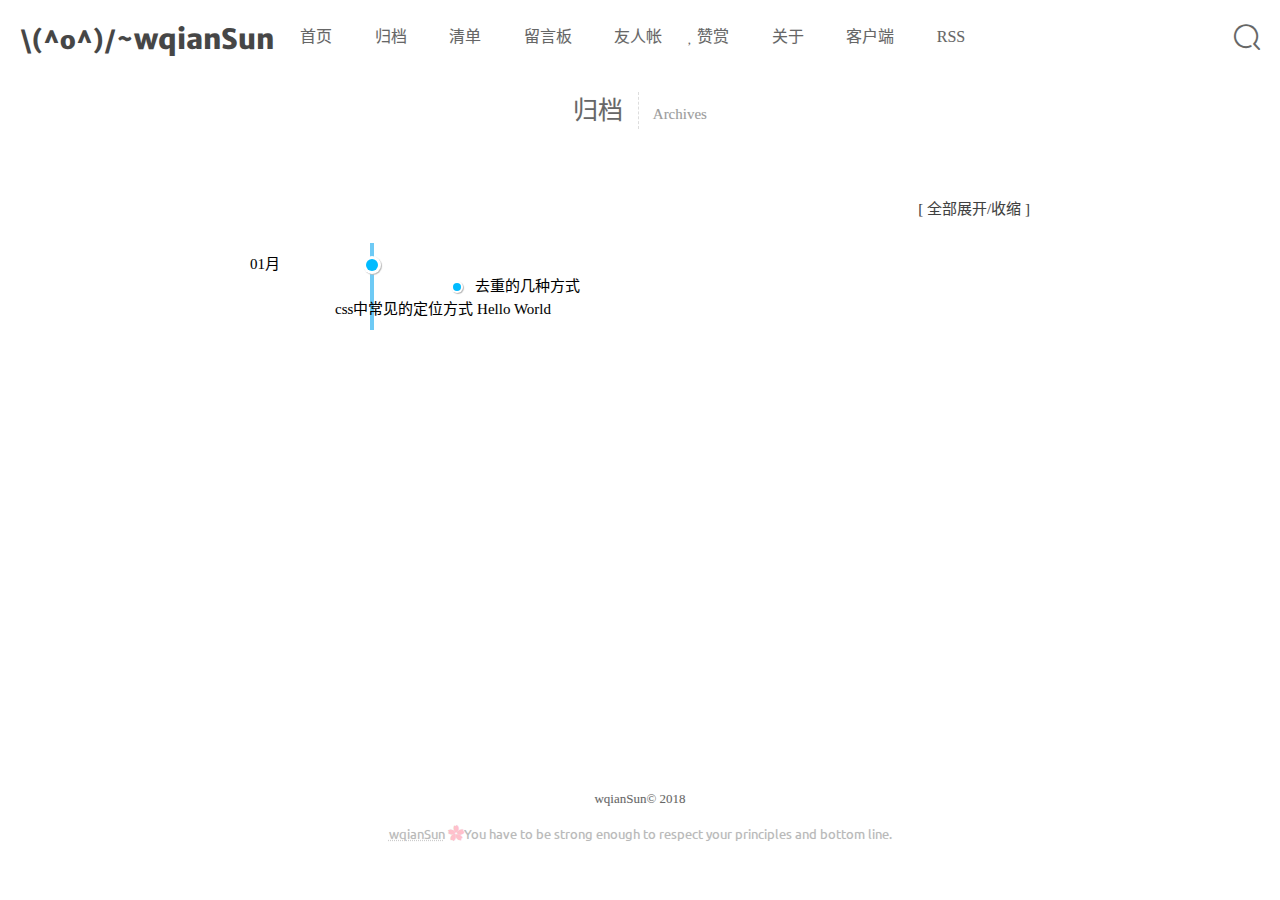
==== archives/index.html @ e39ec9d6 "Site updated: 2020-01-07 14:36:14" ====
<!DOCTYPE html>
<html lang="zh-CN">
<head>
  <meta charset="utf-8">
  <meta content="width=device-width, initial-scale=1.0, maximum-scale=1.0, user-scalable=0" name="viewport">
  
  <title itemprop="name">archive_a | wqianSun</title>
  
    <link rel="shortcut icon" href="images/favicon.ico">
  
  <meta http-equiv="x-dns-prefetch-control" content="on">
  <link rel="stylesheet" href="https://fonts.googleapis.com/css?family=Noto+SerifMerriweather|Merriweather+Sans|Source+Code+Pro|Ubuntu:400,700|Noto+Serif+SC" media="all">
  <link rel="dns-prefetch" href="//cdn.jsdelivr.net">
  <link rel="stylesheet" id="saukra_css-css" href="/css/style.css" type="text/css" media="all">
  <link rel="stylesheet" href="/css/lib.min.css" media="all">
  <link rel="stylesheet" href="/css/font.css" media="all">
  <link rel="stylesheet" href="/css/insight.css" media="all">
  <link rel="stylesheet" href="/css/jquery.fancybox.min.css" media="all">
  <link rel="stylesheet" href="/css/zoom.css" media="all">
  <link rel="stylesheet" type="text/css" href="/css/sharejs.css">
<!--   <link rel="stylesheet" id="saukra_css-css" href="https://2heng.xin/wp-content/cache/autoptimize/css/autoptimize_ad42a61f4c7d4bdd9f91afcff6b5dda5.css
" type="text/css" media="all"> -->
  <script>
  /*Initial Variables*/
  var mashiro_option = new Object();
  var mashiro_global = new Object();
  mashiro_option.NProgressON = true;
  /* 
   * 邮箱信息之类的东西可以填在这里，这些js变量基本都作用于sakura-app.js
   * 这样的设置仅是为了方便在基于PHP开发的主题中设置js变量，既然移植到了Node上，我想或许可以精简这一逻辑吧
   */
  mashiro_option.email_domain = "";
  mashiro_option.email_name = "";
  mashiro_option.cookie_version_control = "";
  mashiro_option.qzone_autocomplete = false;
  mashiro_option.site_name = "\(^o^)/~wqianSun";
  mashiro_option.author_name = "wqianSun";
  mashiro_option.site_url = "";
  mashiro_option.v_appId = "GyC3NzMvd0hT9Yyd2hYIC0MN-gzGzoHsz";
  mashiro_option.v_appKey = "mgOpfzbkHYqU92CV4IDlAUHQ";
  mashiro_option.mathjax = "0";
  mashiro_option.qq_api_url = "https://api.mashiro.top/qqinfo/"; 
  mashiro_option.qq_avatar_api_url = "https://api.mashiro.top/qqinfo/";

  // mashiro_option.jsdelivr_css_src = "https://cdn.jsdelivr.net/gh/moezx/cdn@3.4.5/css/lib.min.css";
  // mashiro_option.float_player_on = true;

  /*End of Initial Variables*/
  </script>
  <script type="text/javascript">
  var bg = "https://cdn.jsdelivr.net/gh/honjun/cdn@1.6/img/cover/(2).jpg.webp,https://cdn.jsdelivr.net/gh/honjun/cdn@1.6/img/cover/(3).jpg.webp,https://cdn.jsdelivr.net/gh/honjun/cdn@1.6/img/cover/(5).jpg.webp,https://cdn.jsdelivr.net/gh/honjun/cdn@1.6/img/cover/(8).jpg.webp,https://cdn.jsdelivr.net/gh/honjun/cdn@1.6/img/cover/(4).jpg.webp,https://cdn.jsdelivr.net/gh/honjun/cdn@1.6/img/cover/(2).jpg.webp,https://cdn.jsdelivr.net/gh/honjun/cdn@1.6/img/cover/(3).jpg.webp,https://cdn.jsdelivr.net/gh/honjun/cdn@1.6/img/cover/(8).jpg.webp".split(",");
  var bgindex = Math.floor(Math.random()*bg.length);
  if (!!window.ActiveXObject || "ActiveXObject" in window) { //is IE?
    alert('朋友，IE浏览器未适配哦~');
  }
  </script>
  <style type="text/css">
  .hljs-ln{border-collapse:collapse}.hljs-ln td{padding:0}.hljs-ln-n:before{content:attr(data-line-number)}
  </style>
  <style type="text/css">.site-top .lower nav{display:block !important;}.author-profile i,.post-like a,.post-share .show-share,.sub-text,.we-info a,span.sitename,.post-more i:hover,#pagination a:hover,.post-content a:hover,.float-content i:hover{color:#FE9600}.feature i,.download,.navigator i:hover,.links ul li:before,.ar-time i,span.ar-circle,.object,.comment .comment-reply-link,.siren-checkbox-radio:checked + .siren-checkbox-radioInput:after{background:#FE9600}::-webkit-scrollbar-thumb{background:#FE9600}.download,.navigator i:hover,.link-title,.links ul li:hover,#pagination a:hover,.comment-respond input[type='submit']:hover{border-color:#FE9600}.entry-content a:hover,.site-info a:hover,.comment h4 a,#comments-navi a.prev,#comments-navi a.next,.comment h4 a:hover,.site-top ul li a:hover,.entry-title a:hover,#archives-temp h3,span.page-numbers.current,.sorry li a:hover,.site-title a:hover,i.iconfont.js-toggle-search.iconsearch:hover,.comment-respond input[type='submit']:hover{color:#FE9600}.comments .comments-main{display:block !important;}.comments .comments-hidden{display:none !important;}background-position:center center;background-attachment:inherit;}
  </style>
<meta name="generator" content="Hexo 4.2.0"></head>

<body class="page-template page-template-user page-template-page-analytics page-template-userpage-analytics-php page page-id-1297 chinese-font serif isWebKit">
  <div class="scrollbar" id="bar">
  </div>
  <a href="#" class="cd-top faa-float animated"></a>
  <section id="main-container">
    <div class="headertop filter-dot">
  <div id="banner_wave_1"></div>
  <div id="banner_wave_2"></div>
  <figure id="centerbg" class="centerbg">
    <div class="focusinfo no-select">
      <div class="header-tou">
        <a href="">
          <img src="http://img2.imgtn.bdimg.com/it/u=3480353633,1122709303&fm=26&gp=0.jpg">
        </a>
      </div>
      <div class="header-info">
        <p>I am ordinary yet unique!</p>
        <div class="top-social_v2">
          <li id="bg-pre">
            <img class="flipx" src="https://cdn.jsdelivr.net/gh/honjun/cdn@1.6/img/other/next-b.svg">
          </li>
          
            
              
                <li>
                  <a href="http://github.com/honjun" target="_blank" class="social-github" title="github">
                    <img src="https://cdn.jsdelivr.net/gh/honjun/cdn@1.6/img/social/github.png">
                  </a>
                </li>
              
            
              
                <li>
                  <a href="http://weibo.com/mashirozx?is_all=1" target="_blank" class="social-github" title="sina">
                    <img src="https://cdn.jsdelivr.net/gh/honjun/cdn@1.6/img/social/sina.png">
                  </a>
                </li>
              
            
              
                <li>
                  <a href="http://weibo.com/mashirozx?is_all=1" target="_blank" class="social-github" title="wangyiyun">
                    <img src="https://cdn.jsdelivr.net/gh/honjun/cdn@1.6/img/social/wangyiyun.png">
                  </a>
                </li>
              
            
              
                <li>
                  <a href="http://weibo.com/mashirozx?is_all=1" target="_blank" class="social-github" title="zhihu">
                    <img src="https://cdn.jsdelivr.net/gh/honjun/cdn@1.6/img/social/zhihu.png">
                  </a>
                </li>
              
            
              
                <li>
                  <a href="http://weibo.com/mashirozx?is_all=1" target="_blank" class="social-github" title="email">
                    <img src="https://cdn.jsdelivr.net/gh/honjun/cdn@1.6/img/social/email.svg">
                  </a>
                </li>
              
            
              
                <li class="wechat">
                  <a href="/#">
                    <img src="https://cdn.jsdelivr.net/gh/honjun/cdn@1.6/img/social/wechat.png">
                  </a>
                  <div class="wechatInner">
                    <img src="https://cdn.jsdelivr.net/gh/honjun/cdn@1.6/img/custom/wechat.jpg">
                  </div>
                </li>
              
            
          
          <li id="bg-next">
            <img src="https://cdn.jsdelivr.net/gh/honjun/cdn@1.6/img/other/next-b.svg">
          </li>
        </div>
      </div>
    </div>
  </figure>
  <div id="video-container" style="">
    <video style="object-fit: fill" id="bgvideo" class="video" video-name="" src="" width="auto" preload="auto">
    </video>
    <div id="video-btn" class="loadvideo videolive">
    </div>
    <div id="video-add">
    </div>
    <div class="video-stu">
    </div>
  </div>
  <div class="headertop-down faa-float animated" onclick="headertop_down()">
    <span>
      <i class="fa fa-chevron-down" aria-hidden="true">
      </i>
    </span>
  </div>
</div>
    <div id="page" class="site wrapper">
      <header class="site-header no-select gizle sabit" role="banner">
  <div class="site-top">
    <div class="site-branding">
      <span class="site-title">
        <span class="logolink moe-mashiro">
          <a href="/">
            <span class="sakurasono">\(^o^)/~</span>
            <span class="shironeko">wqianSun</span>
          </a>
        </span>
      </span>
    </div>
    <div class="searchbox search-form-submit">
      <i class="iconfont js-toggle-search iconsearch icon-search">
      </i>
    </div>
    <div id="show-nav" class="showNav mobile-fit">
      <div class="line line1">
      </div>
      <div class="line line2">
      </div>
      <div class="line line3">
      </div>
    </div>
    <div class="lower-cantiner">
      <div class="lower">
        <nav class="mobile-fit-control hide">
          <ul id="menu-new" class="menu">
            
              <li>
                <a href="/">
                  <span class="faa-parent animated-hover">
                    <i class="fa  fa-fort-awesome faa-shake" aria-hidden="true"></i>
                    首页
                  </span>
                </a>
                
              </li>
            
              <li>
                <a href="/archives">
                  <span class="faa-parent animated-hover">
                    <i class="fa  fa-archive faa-shake" aria-hidden="true"></i>
                    归档
                  </span>
                </a>
                
                  <ul class="sub-menu">
                    
                      <li>
                        <a href="/categories/%E6%8A%80%E6%9C%AF/">
                          <i class="fa fa-code" aria-hidden="true"></i>
                          技术
                        </a>
                      </li>
                    
                      <li>
                        <a href="/categories/%E7%94%9F%E6%B4%BB/">
                          <i class="fa fa-file-text-o" aria-hidden="true"></i>
                          生活
                        </a>
                      </li>
                    
                      <li>
                        <a href="/categories/%E8%B5%84%E6%BA%90/">
                          <i class="fa fa-cloud-download" aria-hidden="true"></i>
                          资源
                        </a>
                      </li>
                    
                      <li>
                        <a href="/categories/%E9%9A%8F%E6%83%B3/">
                          <i class="fa fa-commenting-o" aria-hidden="true"></i>
                          随想
                        </a>
                      </li>
                    
                      <li>
                        <a href="/categories/%E8%BD%AC%E8%BD%BD/">
                          <i class="fa fa-book" aria-hidden="true"></i>
                          转载
                        </a>
                      </li>
                    
                  </ul>
                
              </li>
            
              <li>
                <a href="javascript:;">
                  <span class="faa-parent animated-hover">
                    <i class="fa  fa-list-ul faa-vertical" aria-hidden="true"></i>
                    清单
                  </span>
                </a>
                
                  <ul class="sub-menu">
                    
                      <li>
                        <a href="/tags/%E6%82%A6%E8%AF%BB/">
                          <i class="fa fa-th-list faa-bounce" aria-hidden="true"></i>
                          书单
                        </a>
                      </li>
                    
                      <li>
                        <a href="/bangumi/">
                          <i class="fa fa-film faa-vertical" aria-hidden="true"></i>
                          番组
                        </a>
                      </li>
                    
                      <li>
                        <a href="/music/">
                          <i class="fa fa-headphones" aria-hidden="true"></i>
                          歌单
                        </a>
                      </li>
                    
                      <li>
                        <a href="/tags/%E5%9B%BE%E9%9B%86/">
                          <i class="fa fa-photo" aria-hidden="true"></i>
                          图集
                        </a>
                      </li>
                    
                  </ul>
                
              </li>
            
              <li>
                <a href="/comment/">
                  <span class="faa-parent animated-hover">
                    <i class="fa  fa-pencil-square-o faa-tada" aria-hidden="true"></i>
                    留言板
                  </span>
                </a>
                
              </li>
            
              <li>
                <a href="/links/">
                  <span class="faa-parent animated-hover">
                    <i class="fa  fa-link faa-shake" aria-hidden="true"></i>
                    友人帐
                  </span>
                </a>
                
              </li>
            
              <li>
                <a href="/donate/">
                  <span class="faa-parent animated-hover">
                    <i class="fa  fa-heart faa-pulse" aria-hidden="true"></i>
                    赞赏
                  </span>
                </a>
                
              </li>
            
              <li>
                <a href="/">
                  <span class="faa-parent animated-hover">
                    <i class="fa  fa-leaf faa-wrench" aria-hidden="true"></i>
                    关于
                  </span>
                </a>
                
                  <ul class="sub-menu">
                    
                      <li>
                        <a href="/about/">
                          <i class="fa fa-meetup" aria-hidden="true"></i>
                          我？
                        </a>
                      </li>
                    
                      <li>
                        <a href="/theme-sakura/">
                          <i class="fa iconfont icon-sakura" aria-hidden="true"></i>
                          主题
                        </a>
                      </li>
                    
                      <li>
                        <a href="/lab/">
                          <i class="fa fa-cogs" aria-hidden="true"></i>
                          Lab
                        </a>
                      </li>
                    
                  </ul>
                
              </li>
            
              <li>
                <a href="/client/">
                  <span class="faa-parent animated-hover">
                    <i class="fa  fa-android faa-vertical" aria-hidden="true"></i>
                    客户端
                  </span>
                </a>
                
              </li>
            
              <li>
                <a href="/atom.xml">
                  <span class="faa-parent animated-hover">
                    <i class="fa  fa-rss faa-pulse" aria-hidden="true"></i>
                    RSS
                  </span>
                </a>
                
              </li>
            
          </ul>
        </nav>
      </div>
    </div>
  </div>
</header>

      <div class="blank" style="padding-top: 75px;"></div>
<div id="content" class="site-content">
  <div id="main">
    <header class="page-header">
      <h1 class="cat-title">
        归档
      </h1>
      <span class="cat-des">
        <p>
          Archives
        </p>
      </span>
    </header>
    <div id="main-part">
      <article class="art">
        <div class="art-main">
          <div class="art-content">
            <div id="archives">
              <p style="text-align:right;">
                [<span id="al_expand_collapse" style="cursor: s-resize;">
                  全部展开/收缩</span
                >
                ]
              </p>
               
              <!-- 
               -->
              <!-- 
                 -->
              <!-- <h3 class="al_year">2020年</h3>
              
              
                 -->
              <ul class="al_mon_list">
                <li class="al_li">
                  <span class="al_mon" style="cursor: s-resize;">
                    01月
                    <!-- (<span id="post-num"></span> 3</span>
                    篇文章)</span
                  > -->
                  <ul class="al_post_list" style="">
                    
                    <li>
                      <a href="/%E5%8E%BB%E9%87%8D%E7%9A%84%E5%87%A0%E7%A7%8D%E6%96%B9%E5%BC%8F/">
                        <span style="color:#0bf;">
                          <!-- 07日09:54:17 -->
                        </span>
                        去重的几种方式
                      </a>
                    </li>
                    <!--  
              <!-- 
               -->
              <!-- 
              
                    <li>
                      <a href="/css%E4%B8%AD%E5%B8%B8%E8%A7%81%E7%9A%84%E5%AE%9A%E4%BD%8D%E6%96%B9%E5%BC%8F/">
                        <span style="color:#0bf;">
                          <!-- 06日08:54:40 -->
                        </span>
                        css中常见的定位方式
                      </a>
                    </li>
                    <!--  
              <!-- 
               -->
              <!-- 
              
                    <li>
                      <a href="/hello-world/">
                        <span style="color:#0bf;">
                          <!-- 04日16:32:23 -->
                        </span>
                        Hello World
                      </a>
                    </li>
                    <!--  -->
                  </ul>
                </li>
              </ul>
               
            </div>
          </div>
        </div>
      </article>
    </div>
  </div>
</div>

    </div>    
    <div class="ins-search">
    <div class="ins-search-mask"></div>
    <div class="ins-search-container">
        <div class="ins-input-wrapper">
            <input type="text" class="ins-search-input" placeholder="Type something..."/>
            <span class="ins-close ins-selectable"><i class="fa fa-times-circle"></i></span>
        </div>
        <div class="ins-section-wrapper">
            <div class="ins-section-container"></div>
        </div>
    </div>
</div>
<script>
(function (window) {
    var INSIGHT_CONFIG = {
        TRANSLATION: {
            POSTS: 'Posts',
            // PAGES: 'Pages',
            CATEGORIES: 'Categories',
            TAGS: 'Tags',
        },
        ROOT_URL: '/',
        CONTENT_URL: '/content.json',
    };
    window.INSIGHT_CONFIG = INSIGHT_CONFIG;
})(window);
</script>
    <!-- <footer id="footer">
  
  <div class="outer">
    <div id="footer-info" class="inner">
      &copy; 2020 wqianSun<br>
      powered_by <a href="http://hexo.io/" target="_blank">Hexo</a>
    </div>
  </div>
</footer> -->
<footer id="colophon" class="site-footer" role="contentinfo">
  <div class="site-info">
    <div class="footertext">
      <div class="img-preload">
        <img src="https://cdn.jsdelivr.net/gh/honjun/cdn@1.6/img/other/wordpress-rotating-ball-o.svg">
        <img src="https://cdn.jsdelivr.net/gh/honjun/cdn@1.6/img/other/disqus-preloader.svg">
      </div>
      <p style="color: #666666;">wqianSun&copy 2018</p>
    </div>
    <div class="footer-device">
    <p style="font-family: 'Ubuntu', sans-serif;">
        <span style="color: #b9b9b9;"> <a href="https://github.com/wqianSun/hexo-theme-sakura" target="_blank" style="color: #b9b9b9;;text-decoration: underline dotted rgba(0, 0, 0, .1);">wqianSun</a> <i class="iconfont icon-sakura rotating" style="color: #ffc0cb;display:inline-block"></i><a href="#" target="_blank" style="color: #b9b9b9;;text-decoration: underline dotted rgba(0, 0, 0, .1);"></a><a href="#" target="_blank" style="color: #b9b9b9;;text-decoration: underline dotted rgba(0, 0, 0, .1);"></a>You have to be strong enough to respect your principles and bottom line.</a>
        </span>
      </p>
    </div>
  </div><!-- .site-info -->
</footer>



<!-- <script src="/js/tocbot.js"></script> -->
<script type="text/javascript" src="/js/lib.min.js"></script>
<script src="https://cdn.jsdelivr.net/npm/clipboard@2/dist/clipboard.min.js"></script>
<script type="text/javascript" src="/js/InsightSearch.js"></script>
<script type="text/javascript" src="/js/jquery.fancybox.min.js"></script>
<script type="text/javascript" src="/js/zoom.min.js"></script>
<script type="text/javascript" src="/js/sakura-app.js"></script>
<script src="//cdn1.lncld.net/static/js/3.0.4/av-min.js"></script>
<script src='//unpkg.com/valine@1.3.4/dist/Valine.min.js'></script>
<script src="/js/botui.js"></script>
<!-- 不蒜子 网页计数器 -->
<script src="//busuanzi.ibruce.info/busuanzi/2.3/busuanzi.pure.mini.js"></script>
<!-- <script src="https://cdnjs.cloudflare.com/ajax/libs/tocbot/4.4.2/tocbot.min.js"></script> -->
<script type="text/javascript">
/* <![CDATA[ */
if (/Android|webOS|iPhone|iPod|BlackBerry/i.test(navigator.userAgent)) {
  var Poi = {"pjax":"1","movies":{"url": "https://cdn.jsdelivr.net/gh/honjun/hojun@1.2","name":"Unbroken.mp4","live":"close"},"windowheight":"fixed","codelamp":"close","ajaxurl":"","order":"asc","formpostion":"bottom"};
} else {
  var Poi = {"pjax":"1","movies":{"url": "https://cdn.jsdelivr.net/gh/honjun/hojun@1.2","name":"Unbroken.mp4","live":"open"},"windowheight":"auto","codelamp":"close","ajaxurl":"","order":"asc","formpostion":"bottom"};
}
/* ]]> */

</script>
<script>
$(document).ready(function() {
  if ($(".toc").length > 0 && document.body.clientWidth > 1200) {
    if ($(".pattern-center").length > 0) { //有图的情况
      tocbot.init({
          // Where to render the table of contents.
          tocSelector: '.toc', // 放置目录的容器
          // Where to grab the headings to build the table of contents.
          contentSelector: '.entry-content', // 正文内容所在
          // Which headings to grab inside of the contentSelector element.
          scrollSmooth: true,
          headingSelector: 'h1, h2, h3, h4, h5', // 需要索引的标题级别
          headingsOffset: -400,
          scrollSmoothOffset: -85
      });
    } else {
      tocbot.init({
          // Where to render the table of contents.
          tocSelector: '.toc', // 放置目录的容器
          // Where to grab the headings to build the table of contents.
          contentSelector: '.entry-content', // 正文内容所在
          // Which headings to grab inside of the contentSelector element.
          scrollSmooth: true,
          headingSelector: 'h1, h2, h3, h4, h5', // 需要索引的标题级别
          headingsOffset: -85,
          scrollSmoothOffset: -85
      });
    }
    var offsetTop = $('.toc').offset().top - 95;
    window.onscroll = function() {
      var scrollTop = window.pageYOffset || document.documentElement.scrollTop || document.body.scrollTop;
      if (scrollTop >= offsetTop) {
        $('.toc').addClass('toc-fixed');
      } else {
        $('.toc').removeClass('toc-fixed');
      }
    }
  }
});
</script>

    <div class="openNav no-select" style="height: 50px;">
      <div class="iconflat no-select" style="width: 50px; height: 50px;">
        <div class="icon"></div>
      </div>
      <div class="site-branding search-form-submit">
        <i class="iconfont js-toggle-search iconsearch icon-search"></i>
      </div>
    </div>
  </section>
  <div id="mo-nav" class="">
  <div class="m-avatar">
    <img src="http://img2.imgtn.bdimg.com/it/u=3480353633,1122709303&fm=26&gp=0.jpg">
  </div>
  <p style="text-align: center; color: #333; font-weight: 900; font-family: 'Ubuntu', sans-serif; letter-spacing: 1.5px">\(^o^)/~wqianSun</p>
  <p style="text-align: center; word-spacing: 20px;">
    
      
        <a href="http://github.com/wqianSun" class="fa fa-github" target="_blank" style="color: #333; margin-left:20px"></a>
      
        <a href="http://weibo.com/mashirozx?is_all=1" class="fa fa-weibo" target="_blank" style="color: #dd4b39; margin-left:20px"></a>
      
        <a href="https://wpa.qq.com/msgrd?v=3&uin=2404836933&site=qq&menu=yes" class="fa fa-qq" target="_blank" style="color: #25c6fe; margin-left:20px"></a>
      
    
  </p>
  <ul id="menu-new-1" class="menu">
    
      <li>
        <a href="/">
          <span class="faa-parent animated-hover">
            <i class="fa  fa-fort-awesome faa-shake" aria-hidden="true"></i>
            首页
          </span>
        </a>
        
      </li>
    
      <li>
        <a href="/archives">
          <span class="faa-parent animated-hover">
            <i class="fa  fa-archive faa-shake" aria-hidden="true"></i>
            归档
          </span>
        </a>
        
          <ul class="sub-menu">
            
              <li>
                <a href="/categories/%E6%8A%80%E6%9C%AF/">
                  <i class="fa fa-code" aria-hidden="true"></i>
                  技术
                </a>
              </li>
            
              <li>
                <a href="/categories/%E7%94%9F%E6%B4%BB/">
                  <i class="fa fa-file-text-o" aria-hidden="true"></i>
                  生活
                </a>
              </li>
            
              <li>
                <a href="/categories/%E8%B5%84%E6%BA%90/">
                  <i class="fa fa-cloud-download" aria-hidden="true"></i>
                  资源
                </a>
              </li>
            
              <li>
                <a href="/categories/%E9%9A%8F%E6%83%B3/">
                  <i class="fa fa-commenting-o" aria-hidden="true"></i>
                  随想
                </a>
              </li>
            
              <li>
                <a href="/categories/%E8%BD%AC%E8%BD%BD/">
                  <i class="fa fa-book" aria-hidden="true"></i>
                  转载
                </a>
              </li>
            
          </ul>
        
      </li>
    
      <li>
        <a href="javascript:;">
          <span class="faa-parent animated-hover">
            <i class="fa  fa-list-ul faa-vertical" aria-hidden="true"></i>
            清单
          </span>
        </a>
        
          <ul class="sub-menu">
            
              <li>
                <a href="/tags/%E6%82%A6%E8%AF%BB/">
                  <i class="fa fa-th-list faa-bounce" aria-hidden="true"></i>
                  书单
                </a>
              </li>
            
              <li>
                <a href="/bangumi/">
                  <i class="fa fa-film faa-vertical" aria-hidden="true"></i>
                  番组
                </a>
              </li>
            
              <li>
                <a href="/music/">
                  <i class="fa fa-headphones" aria-hidden="true"></i>
                  歌单
                </a>
              </li>
            
              <li>
                <a href="/tags/%E5%9B%BE%E9%9B%86/">
                  <i class="fa fa-photo" aria-hidden="true"></i>
                  图集
                </a>
              </li>
            
          </ul>
        
      </li>
    
      <li>
        <a href="/comment/">
          <span class="faa-parent animated-hover">
            <i class="fa  fa-pencil-square-o faa-tada" aria-hidden="true"></i>
            留言板
          </span>
        </a>
        
      </li>
    
      <li>
        <a href="/links/">
          <span class="faa-parent animated-hover">
            <i class="fa  fa-link faa-shake" aria-hidden="true"></i>
            友人帐
          </span>
        </a>
        
      </li>
    
      <li>
        <a href="/donate/">
          <span class="faa-parent animated-hover">
            <i class="fa  fa-heart faa-pulse" aria-hidden="true"></i>
            赞赏
          </span>
        </a>
        
      </li>
    
      <li>
        <a href="/">
          <span class="faa-parent animated-hover">
            <i class="fa  fa-leaf faa-wrench" aria-hidden="true"></i>
            关于
          </span>
        </a>
        
          <ul class="sub-menu">
            
              <li>
                <a href="/about/">
                  <i class="fa fa-meetup" aria-hidden="true"></i>
                  我？
                </a>
              </li>
            
              <li>
                <a href="/theme-sakura/">
                  <i class="fa iconfont icon-sakura" aria-hidden="true"></i>
                  主题
                </a>
              </li>
            
              <li>
                <a href="/lab/">
                  <i class="fa fa-cogs" aria-hidden="true"></i>
                  Lab
                </a>
              </li>
            
          </ul>
        
      </li>
    
      <li>
        <a href="/client/">
          <span class="faa-parent animated-hover">
            <i class="fa  fa-android faa-vertical" aria-hidden="true"></i>
            客户端
          </span>
        </a>
        
      </li>
    
      <li>
        <a href="/atom.xml">
          <span class="faa-parent animated-hover">
            <i class="fa  fa-rss faa-pulse" aria-hidden="true"></i>
            RSS
          </span>
        </a>
        
      </li>
    
  </ul>
  <p style="text-align: center; font-size: 13px; color: #b9b9b9;">&copy 2019 hexo-sakura</p>
</div>
<button onclick="topFunction()" class="mobile-cd-top" id="moblieGoTop" title="Go to top" style="display: none;"><i class="fa fa-chevron-up" aria-hidden="true"></i></button>
  <link rel="stylesheet" href="https://cdn.jsdelivr.net/npm/aplayer/dist/APlayer.min.css">
<script src="https://cdn.jsdelivr.net/npm/aplayer/dist/APlayer.min.js"></script>
<!-- require MetingJS -->
<script src="https://cdn.jsdelivr.net/npm/meting@2/dist/Meting.min.js"></script>
<style>
  .aplayer .aplayer-lrc {
    height: 35px;
  }
  .aplayer .aplayer-lrc p{
    font-size: 16px;
    font-weight: 700;
    line-height: 18px !important;
  }
  .aplayer .aplayer-lrc p.aplayer-lrc-current{
    color: #FF1493;
  }
  .aplayer.aplayer-narrow .aplayer-body{
    left: -66px !important;
  }
  .aplayer.aplayer-fixed .aplayer-lrc {
    display: none;
  }
  .aplayer .aplayer-lrc.aplayer-lrc-hide {
      display:none !important;
  }
  .aplayer.aplayer-fixed .lrc-show {
    display: block;
    background: rgba(255, 255, 255, 0.8);
  }
</style>
<meting-js

    id="2660651585"

    server="netease"

    type="playlist"

    fixed="true"

    autoplay="false"

    loop="all"

    order="random"

    preload="auto"

    volume="0.7"

    mutex="true"

</meting-js>
<script>
  $(function(){
    $('body').on('click', '.aplayer', function(){
      if($('.aplayer-button').hasClass('aplayer-play')) {
        $('.aplayer-lrc').removeClass('lrc-show');
      } else {
        $('.aplayer-lrc').addClass('lrc-show');
      }
    })
  });
</script>
</body>
</html>
---- css/style.css ----
.aplayer-container {
    position: absolute;
    bottom: 0;
    left: 0;
    width: 400px;
}
#veditor {
    background-image: url(https://cdn.jsdelivr.net/gh/honjun/cdn@1.6/img/other/comment-bg.png);
    background-size: contain;
    background-repeat: no-repeat;
    background-position: right;
    background-color: rgba(255,255,255,0);
    resize: vertical;
}
.post-meta em {
    margin: 0 5px;
    color: #666;
}
.aplayer {
    background:#fff;
    font-family:Arial,Helvetica,sans-serif;
    margin:5px;
    box-shadow:0 2px 2px 0 rgba(0,0,0,.07),0 1px 5px 0 rgba(0,0,0,.1);
    border-radius:2px;
    overflow:hidden;
    -webkit-user-select:none;
    -moz-user-select:none;
    -ms-user-select:none;
    user-select:none;
    line-height:normal;
    position:relative
}
.aplayer * {
    box-sizing:content-box
}
.aplayer svg {
    width:100%;
    height:100%
}
.aplayer svg circle,.aplayer svg path {
    fill:#fff
}
.aplayer.aplayer-withlist .aplayer-info {
    border-bottom:1px solid #e9e9e9
}
.aplayer.aplayer-withlist .aplayer-list {
    display:block
}
.aplayer.aplayer-withlist .aplayer-icon-order,.aplayer.aplayer-withlist .aplayer-info .aplayer-controller .aplayer-time .aplayer-icon.aplayer-icon-menu {
    display:inline
}
.aplayer.aplayer-withlrc .aplayer-pic {
    height:90px;
    width:90px
}
.aplayer.aplayer-withlrc .aplayer-info {
    margin-left:90px;
    height:90px;
    padding:10px 7px 0
}
.aplayer.aplayer-withlrc .aplayer-lrc {
    display:block
}
.aplayer.aplayer-narrow {
    width:66px
}
.aplayer.aplayer-narrow .aplayer-info,.aplayer.aplayer-narrow .aplayer-list {
    display:none
}
.aplayer.aplayer-narrow .aplayer-body,.aplayer.aplayer-narrow .aplayer-pic {
    height:66px;
    width:66px
}
.aplayer.aplayer-fixed {
    position:fixed;
    bottom:0;
    left:0;
    right:0;
    margin:0;
    z-index:99;
    overflow:visible;
    max-width:400px;
    box-shadow:none
}
.aplayer.aplayer-fixed .aplayer-list {
    margin-bottom:65px;
    border:1px solid #eee;
    border-bottom:none
}
.aplayer.aplayer-fixed .aplayer-body {
    position:fixed;
    bottom:0;
    left:0;
    right:0;
    margin:0;
    z-index:99;
    background:#fff;
    padding-right:18px;
    transition:all .3s ease;
    max-width:400px
}
.aplayer.aplayer-fixed .aplayer-lrc {
    display:block;
    position:fixed;
    bottom:10px;
    left:0;
    right:0;
    margin:0;
    z-index:98;
    pointer-events:none;
    text-shadow:0 0 1px #fff,0 0 10px #fff
}
.aplayer.aplayer-fixed .aplayer-lrc:after,.aplayer.aplayer-fixed .aplayer-lrc:before {
    display:none
}
.aplayer.aplayer-fixed .aplayer-info {
    -webkit-transform:scaleX(1);
    transform:scaleX(1);
    -webkit-transform-origin:0 0;
    transform-origin:0 0;
    transition:all .3s ease;
    border-bottom:none;
    border-top:1px solid #e9e9e9
}
.aplayer.aplayer-fixed .aplayer-info .aplayer-music {
    width:calc(100% - 105px)
}
.aplayer.aplayer-fixed .aplayer-miniswitcher {
    display:block
}
.aplayer.aplayer-fixed.aplayer-narrow .aplayer-info {
    display:block;
    -webkit-transform:scaleX(0);
    transform:scaleX(0)
}
.aplayer.aplayer-fixed.aplayer-narrow .aplayer-body {
    width:66px!important
}
.aplayer.aplayer-fixed.aplayer-narrow .aplayer-miniswitcher .aplayer-icon {
    -webkit-transform:rotateY(0);
    transform:rotateY(0)
}
.aplayer.aplayer-fixed .aplayer-icon-back,.aplayer.aplayer-fixed .aplayer-icon-forward,.aplayer.aplayer-fixed .aplayer-icon-lrc,.aplayer.aplayer-fixed .aplayer-icon-play {
    display:inline-block
}
.aplayer.aplayer-fixed .aplayer-icon-back,.aplayer.aplayer-fixed .aplayer-icon-forward,.aplayer.aplayer-fixed .aplayer-icon-menu,.aplayer.aplayer-fixed .aplayer-icon-play {
    position:absolute;
    bottom:27px;
    width:20px;
    height:20px
}
.aplayer.aplayer-fixed .aplayer-icon-back {
    right:75px
}
.aplayer.aplayer-fixed .aplayer-icon-play {
    right:50px
}
.aplayer.aplayer-fixed .aplayer-icon-forward {
    right:25px
}
.aplayer.aplayer-fixed .aplayer-icon-menu {
    right:0
}
.aplayer.aplayer-arrow .aplayer-icon-loop,.aplayer.aplayer-arrow .aplayer-icon-order,.aplayer.aplayer-mobile .aplayer-icon-volume-down {
    display:none
}
.aplayer.aplayer-loading .aplayer-info .aplayer-controller .aplayer-loading-icon {
    display:block
}
.aplayer.aplayer-loading .aplayer-info .aplayer-controller .aplayer-bar-wrap .aplayer-bar .aplayer-played .aplayer-thumb {
    -webkit-transform:scale(1);
    transform:scale(1)
}
.aplayer .aplayer-body {
    position:relative
}
.aplayer .aplayer-icon {
    width:15px;
    height:15px;
    border:none;
    background-color:transparent;
    outline:none;
    cursor:pointer;
    opacity:.8;
    vertical-align:middle;
    padding:0;
    font-size:12px;
    margin:0;
    display:inline-block
}
.aplayer .aplayer-icon path {
    transition:all .2s ease-in-out
}
.aplayer .aplayer-icon-back,.aplayer .aplayer-icon-forward,.aplayer .aplayer-icon-lrc,.aplayer .aplayer-icon-order,.aplayer .aplayer-icon-play {
    display:none
}
.aplayer .aplayer-icon-lrc-inactivity svg {
    opacity:.4
}
.aplayer .aplayer-icon-forward {
    -webkit-transform:rotate(180deg);
    transform:rotate(180deg)
}
.aplayer .aplayer-lrc-content {
    display:none
}
.aplayer .aplayer-pic {
    position:relative;
    float:left;
    height:66px;
    width:66px;
    background-size:cover;
    background-position:50%;
    transition:all .3s ease;
    cursor:pointer
}
.aplayer .aplayer-pic:hover .aplayer-button {
    opacity:1
}
.aplayer .aplayer-pic .aplayer-button {
    position:absolute;
    border-radius:50%;
    opacity:.8;
    text-shadow:0 1px 1px rgba(0,0,0,.2);
    box-shadow:0 1px 1px rgba(0,0,0,.2);
    background:rgba(0,0,0,.2);
    transition:all .1s ease
}
.aplayer .aplayer-pic .aplayer-button path {
    fill:#fff
}
.aplayer .aplayer-pic .aplayer-hide {
    display:none
}
.aplayer .aplayer-pic .aplayer-play {
    width:26px;
    height:26px;
    border:2px solid #fff;
    bottom:50%;
    right:50%;
    margin:0 -15px -15px 0
}
.aplayer .aplayer-pic .aplayer-play svg {
    position:absolute;
    top:3px;
    left:4px;
    height:20px;
    width:20px
}
.aplayer .aplayer-pic .aplayer-pause {
    width:16px;
    height:16px;
    border:2px solid #fff;
    bottom:4px;
    right:4px
}
.aplayer .aplayer-pic .aplayer-pause svg {
    position:absolute;
    top:2px;
    left:2px;
    height:12px;
    width:12px
}
.aplayer .aplayer-info {
    margin-left:66px;
    padding:14px 7px 0 10px;
    height:66px;
    box-sizing:border-box
}
.aplayer .aplayer-info .aplayer-music {
    overflow:hidden;
    white-space:nowrap;
    text-overflow:ellipsis;
    margin:0 0 13px 5px;
    -webkit-user-select:text;
    -moz-user-select:text;
    -ms-user-select:text;
    user-select:text;
    cursor:default;
    padding-bottom:2px
}
.aplayer .aplayer-info .aplayer-music .aplayer-title {
    font-size:14px
}
.aplayer .aplayer-info .aplayer-music .aplayer-author {
    font-size:12px;
    color:#666
}
.aplayer .aplayer-info .aplayer-controller {
    position:relative;
    display:flex
}
.aplayer .aplayer-info .aplayer-controller .aplayer-bar-wrap {
    margin:0 0 0 5px;
    padding:4px 0;
    cursor:pointer!important;
    flex:1
}
.aplayer .aplayer-info .aplayer-controller .aplayer-bar-wrap:hover .aplayer-bar .aplayer-played .aplayer-thumb {
    -webkit-transform:scale(1);
    transform:scale(1)
}
.aplayer .aplayer-info .aplayer-controller .aplayer-bar-wrap .aplayer-bar {
    position:relative;
    height:2px;
    width:100%;
    background:#cdcdcd
}
.aplayer .aplayer-info .aplayer-controller .aplayer-bar-wrap .aplayer-bar .aplayer-loaded {
    position:absolute;
    left:0;
    top:0;
    bottom:0;
    background:#aaa;
    height:2px;
    transition:all .5s ease
}
.aplayer .aplayer-info .aplayer-controller .aplayer-bar-wrap .aplayer-bar .aplayer-played {
    position:absolute;
    left:0;
    top:0;
    bottom:0;
    height:2px
}
.aplayer .aplayer-info .aplayer-controller .aplayer-bar-wrap .aplayer-bar .aplayer-played .aplayer-thumb {
    position:absolute;
    top:0;
    right:5px;
    margin-top:-4px;
    margin-right:-10px;
    height:10px;
    width:10px;
    border-radius:50%;
    cursor:pointer;
    transition:all .3s ease-in-out;
    -webkit-transform:scale(0);
    transform:scale(0)
}
.aplayer .aplayer-info .aplayer-controller .aplayer-time {
    position:relative;
    right:0;
    bottom:4px;
    height:17px;
    color:#999;
    font-size:11px;
    padding-left:7px
}
.aplayer .aplayer-info .aplayer-controller .aplayer-time .aplayer-time-inner {
    vertical-align:middle
}
.aplayer .aplayer-info .aplayer-controller .aplayer-time .aplayer-icon {
    cursor:pointer;
    transition:all .2s ease
}
.aplayer .aplayer-info .aplayer-controller .aplayer-time .aplayer-icon path {
    fill:#666
}
.aplayer .aplayer-info .aplayer-controller .aplayer-time .aplayer-icon.aplayer-icon-loop {
    margin-right:2px
}
.aplayer .aplayer-info .aplayer-controller .aplayer-time .aplayer-icon:hover path {
    fill:#000
}
.aplayer .aplayer-info .aplayer-controller .aplayer-time .aplayer-icon.aplayer-icon-menu,.aplayer .aplayer-info .aplayer-controller .aplayer-time.aplayer-time-narrow .aplayer-icon-menu,.aplayer .aplayer-info .aplayer-controller .aplayer-time.aplayer-time-narrow .aplayer-icon-mode {
    display:none
}
.aplayer .aplayer-info .aplayer-controller .aplayer-volume-wrap {
    position:relative;
    display:inline-block;
    margin-left:3px;
    cursor:pointer!important
}
.aplayer .aplayer-info .aplayer-controller .aplayer-volume-wrap:hover .aplayer-volume-bar-wrap {
    height:40px
}
.aplayer .aplayer-info .aplayer-controller .aplayer-volume-wrap .aplayer-volume-bar-wrap {
    position:absolute;
    bottom:15px;
    right:-3px;
    width:25px;
    height:0;
    z-index:99;
    overflow:hidden;
    transition:all .2s ease-in-out
}
.aplayer .aplayer-info .aplayer-controller .aplayer-volume-wrap .aplayer-volume-bar-wrap.aplayer-volume-bar-wrap-active {
    height:40px
}
.aplayer .aplayer-info .aplayer-controller .aplayer-volume-wrap .aplayer-volume-bar-wrap .aplayer-volume-bar {
    position:absolute;
    bottom:0;
    right:10px;
    width:5px;
    height:35px;
    background:#aaa;
    border-radius:2.5px;
    overflow:hidden
}
.aplayer .aplayer-info .aplayer-controller .aplayer-volume-wrap .aplayer-volume-bar-wrap .aplayer-volume-bar .aplayer-volume {
    position:absolute;
    bottom:0;
    right:0;
    width:5px;
    transition:all .1s ease
}
.aplayer .aplayer-info .aplayer-controller .aplayer-loading-icon {
    display:none
}
.aplayer .aplayer-info .aplayer-controller .aplayer-loading-icon svg {
    position:absolute;
    -webkit-animation:rotate 1s linear infinite;
    animation:rotate 1s linear infinite
}
.aplayer .aplayer-lrc {
    display:none;
    position:relative;
    height:30px;
    text-align:center;
    overflow:hidden;
    margin:-10px 0 7px
}
.aplayer .aplayer-lrc:before {
    top:0;
    height:10%;
    background:linear-gradient(180deg,#fff 0,hsla(0,0%,100%,0));
    filter:progid:DXImageTransform.Microsoft.gradient(startColorstr="#ffffff",endColorstr="#00ffffff",GradientType=0)
}
.aplayer .aplayer-lrc:after,.aplayer .aplayer-lrc:before {
    position:absolute;
    z-index:1;
    display:block;
    overflow:hidden;
    width:100%;
    content:" "
}
.aplayer .aplayer-lrc:after {
    bottom:0;
    height:33%;
    background:linear-gradient(180deg,hsla(0,0%,100%,0) 0,hsla(0,0%,100%,.8));
    filter:progid:DXImageTransform.Microsoft.gradient(startColorstr="#00ffffff",endColorstr="#ccffffff",GradientType=0)
}
.aplayer .aplayer-lrc p {
    font-size:12px;
    color:#666;
    line-height:16px!important;
    height:16px!important;
    padding:0!important;
    margin:0!important;
    transition:all .5s ease-out;
    opacity:.4;
    overflow:hidden
}
.aplayer .aplayer-lrc p.aplayer-lrc-current {
    opacity:1;
    overflow:visible;
    height:auto!important;
    min-height:16px
}
.aplayer .aplayer-lrc.aplayer-lrc-hide {
    display:none
}
.aplayer .aplayer-lrc .aplayer-lrc-contents {
    width:100%;
    transition:all .5s ease-out;
    -webkit-user-select:text;
    -moz-user-select:text;
    -ms-user-select:text;
    user-select:text;
    cursor:default
}
.aplayer .aplayer-list {
    overflow:auto;
    transition:all .5s ease;
    will-change:height;
    display:none;
    overflow:hidden
}
.aplayer .aplayer-list.aplayer-list-hide {
    max-height:0!important
}
.aplayer .aplayer-list ol {
    list-style-type:none;
    margin:0;
    padding:0;
    overflow-y:auto
}
.aplayer .aplayer-list ol::-webkit-scrollbar {
    width:5px
}
.aplayer .aplayer-list ol::-webkit-scrollbar-thumb {
    border-radius:3px;
    background-color:#eee
}
.aplayer .aplayer-list ol::-webkit-scrollbar-thumb:hover {
    background-color:#ccc
}
.aplayer .aplayer-list ol li {
    position:relative;
    height:32px;
    line-height:32px;
    padding:0 15px;
    font-size:12px;
    border-top:1px solid #e9e9e9;
    cursor:pointer;
    transition:all .2s ease;
    overflow:hidden;
    margin:0
}
.aplayer .aplayer-list ol li:first-child {
    border-top:none
}
.aplayer .aplayer-list ol li:hover {
    background:#efefef
}
.aplayer .aplayer-list ol li.aplayer-list-light {
    background:#e9e9e9
}
.aplayer .aplayer-list ol li.aplayer-list-light .aplayer-list-cur {
    display:inline-block
}
.aplayer .aplayer-list ol li .aplayer-list-cur {
    display:none;
    width:3px;
    height:22px;
    position:absolute;
    left:0;
    top:5px;
    cursor:pointer
}
.aplayer .aplayer-list ol li .aplayer-list-index {
    color:#666;
    margin-right:12px;
    cursor:pointer
}
.aplayer .aplayer-list ol li .aplayer-list-author {
    color:#666;
    float:right;
    cursor:pointer
}
.aplayer .aplayer-notice {
    opacity:0;
    position:absolute;
    top:50%;
    left:50%;
    -webkit-transform:translate(-50%,-50%);
    transform:translate(-50%,-50%);
    font-size:12px;
    border-radius:4px;
    padding:5px 10px;
    transition:all .3s ease-in-out;
    overflow:hidden;
    color:#fff;
    pointer-events:none;
    background-color:#f4f4f5;
    color:#909399
}
.aplayer .aplayer-miniswitcher {
    display:none;
    position:absolute;
    top:0;
    right:0;
    bottom:0;
    height:100%;
    background:#e6e6e6;
    width:18px;
    border-radius:0 2px 2px 0
}
.aplayer .aplayer-miniswitcher .aplayer-icon {
    height:100%;
    width:100%;
    -webkit-transform:rotateY(180deg);
    transform:rotateY(180deg);
    transition:all .3s ease
}
.aplayer .aplayer-miniswitcher .aplayer-icon path {
    fill:#666
}
.aplayer .aplayer-miniswitcher .aplayer-icon:hover path {
    fill:#000
}
@-webkit-keyframes aplayer-roll {
    0% {
    left:0
}
to {
    left:-100%
}
}@keyframes aplayer-roll {
    0% {
    left:0
}
to {
    left:-100%
}
}@-webkit-keyframes rotate {
    0% {
    -webkit-transform:rotate(0);
    transform:rotate(0)
}
to {
    -webkit-transform:rotate(1turn);
    transform:rotate(1turn)
}
}@keyframes rotate {
    0% {
    -webkit-transform:rotate(0);
    transform:rotate(0)
}
to {
    -webkit-transform:rotate(1turn);
    transform:rotate(1turn)
}
}
/*# sourceMappingURL=APlayer.min.css.map*/
    #wpadminbar #wp-admin-bar-wp-statistic-menu .ab-icon:before {
    content:'\f184';
    top:2px
}
.wp-statistics-opt-out {
    width:100%;
    background:#e2e2e2;
    border-top:5px solid #333;
    position:fixed;
    bottom:0;
    left:0;
    right:0;
    text-align:center;
    padding:8px 5px;
    z-index:9999
}
@charset "utf-8";
#content {
    animation:main 1s;
    position: relative;
}
.headertop,.pattern-center {
    animation:header 1s
}
.site-branding {
    animation:sitetop 1s
}
.searchbox,.site-top .lower,.header-user-avatar {
    animation:searchbox 1s
}
.notice,.top-feature,.post-list-thumb,.post-list,.comments {
    animation:main .6s
}
@keyframes header {
    0% {
    opacity:0;
    transform:translateY(-50px)
}
100% {
    opacity:1;
    transform:translateY(0)
}
}@keyframes main {
    0% {
    opacity:0;
    transform:translateY(50px)
}
100% {
    opacity:1;
    transform:translateY(0)
}
}@keyframes sitetop {
    0% {
    opacity:0;
    transform:translateX(-30px)
}
100% {
    opacity:1;
    transform:translateX(0)
}
}@keyframes searchbox {
    0% {
    opacity:0;
    transform:translateX(30px)
}
100% {
    opacity:1;
    transform:translateX(0)
}
}html {
    font-family:sans-serif;
    -webkit-text-size-adjust:100%;
    -ms-text-size-adjust:100%;
    overflow-x:hidden
}
body {
    margin:0;
    font:300 17px;
    text-shadow:0 0 1px rgba(0,0,0,.1)
}
input:-webkit-autofill {
    -webkit-box-shadow:0 0 0 1000px white inset
}
::selection {
    background:#444;
    color:#fff
}
::-moz-selection {
    background:#444;
    color:#fff
}
article,aside,details,figcaption,figure,footer,header,main,menu,nav,section,summary {
    display:block
}
audio,canvas,progress,video {
    display:inline-block;
    vertical-align:baseline
}
audio:not([controls]) {
    display:none;
    height:0
}
[hidden],template {
    display:none
}
a {
    background-color:transparent;
    text-decoration:none;
    cursor:url(https://cdn.jsdelivr.net/gh/honjun/cdn@1.6/img/cursor/ayuda.cur),auto
}
a:active,a:hover {
    outline:0
}
a:active {
    cursor:url(https://cdn.jsdelivr.net/gh/honjun/cdn@1.6/img/cursor/work.cur),alias
}
abbr[title] {
    border-bottom:1px dotted
}
b,strong {
    font-weight:bold
}
dfn {
    font-style:italic
}
h1 {
    font-size:2em;
    margin:.67em 0
}
mark {
    background:#ff0;
    color:#000
}
small {
    font-size:80%
}
sub,sup {
    font-size:75%;
    line-height:0;
    position:relative;
    vertical-align:baseline
}
sup {
    top:-.5em
}
sub {
    bottom:-.25em
}
img {
    border:0
}
svg:not(:root) {
    overflow:hidden
}
figure {
    margin:1em 40px
}
hr {
    box-sizing:content-box;
    height:0
}
pre {
    overflow:auto
}
code,kbd,pre,samp {
    font-family:monospace,monospace;
    font-size:1em
}
button,input,optgroup,select,textarea {
    color:inherit;
    font:inherit;
    margin:0
}
button {
    overflow:visible
}
button,select {
    text-transform:none
}
button,html input[type="button"],input[type="reset"],input[type="submit"] {
    -webkit-appearance:button;
    cursor:pointer
}
button[disabled],html input[disabled] {
    cursor:default
}
button::-moz-focus-inner,input::-moz-focus-inner {
    border:0;
    padding:0
}
input {
    line-height:normal
}
input[type="checkbox"],input[type="radio"] {
    box-sizing:border-box;
    padding:0
}
input[type="number"]::-webkit-inner-spin-button,input[type="number"]::-webkit-outer-spin-button {
    height:auto
}
input[type="search"]::-webkit-search-cancel-button,input[type="search"]::-webkit-search-decoration {
    -webkit-appearance:none
}
fieldset {
    border:1px solid silver;
    margin:0 2px;
    padding:.35em .625em .75em
}
legend {
    border:0;
    padding:0
}
textarea {
    overflow:auto
}
optgroup {
    font-weight:bold
}
table {
    border-collapse:collapse;
    border-spacing:0
}
td,th {
    padding:0
}
body,button,input,select,textarea {
    color:#404040;
    font-size:15px;
    line-height:1.5
}
h1,h2,h3,h4,h5,h6 {
    clear:both
}
p {
    margin-bottom:1.5em;
    cursor:url(https://cdn.jsdelivr.net/gh/honjun/cdn@1.6/img/cursor/texto.cur),auto
}
dfn,cite,em,i {
    font-style:italic
}
blockquote {
    margin:0;
    padding:30px 60px;
    position:relative
}
blockquote:before {
    content:"\f10d" !important;
    font-size:3rem;
    position:absolute;
    top:-25px;
    left:12px;
    color:orange;
    font-family:FontAwesome
}
blockquote:after {
    content:'\f10e' !important;
    font-size:3rem;
    position:absolute;
    bottom:-25px;
    right:-5px;
    color:orange;
    font-family:FontAwesome
}
blockquote p {
    margin:5px 0
}
address {
    margin:0 0 1.5em
}
pre {
    background:rgba(254,250,199,.5);
    border-radius:10px;
    font:15px/22px "Microsoft YaHei","Arial",Sans-Serif;
    line-height:1.6;
    margin-bottom:1.6em;
    max-width:100%;
    overflow:auto;
    text-shadow:none;
    color:#000
}
kbd {
    display:inline-block;
    padding:3px 5px;
    font-size:11px;
    line-height:10px;
    color:#444d56;
    vertical-align:middle;
    background-color:#fafbfc;
    border:solid 1px #c6cbd1;
    border-bottom-color:#959da5;
    border-radius:3px;
    box-shadow:inset 0 -1px 0 #959da5;
    font-family:'Source Code Pro',monospace,Helvetica,Tahoma,Arial,STXihei,"STHeiti Light","Microsoft YaHei",sans-serif
}
code,kbd,tt,var {
    font-size:15px;
    font-size:.9375rem
}
abbr,acronym {
    border-bottom:1px dotted #666;
    cursor:help
}
mark,ins {
    background:#fff9c0;
    text-decoration:none
}
big {
    font-size:125%
}
html {
    box-sizing:border-box
}
* {
    box-sizing:border-box
}
*:before,*:after {
    box-sizing:inherit
}
body {
    background:#fff;
    background-attachment:fixed;
    cursor:url(https://cdn.jsdelivr.net/gh/honjun/cdn@1.6/img/cursor/normal.cur),auto
}
blockquote:before,blockquote:after,q:before,q:after {
    content:""
}
blockquote,q {
    quotes:"" ""
}
hr {
    background-color:#ccc;
    border:0;
    height:1px;
    margin-bottom:1.5em
}
ul,ol {
    margin:0 0 1.5em 3em
}
ul {
    list-style:disc
}
ol {
    list-style:decimal
}
li>ul,li>ol {
    margin-bottom:0;
    margin-left:1.5em
}
dt {
    font-weight:bold
}
dd {
    margin:0 1.5em 1.5em
}
img {
    height:auto;
    max-width:100%
}
table {
    margin:0 0 1.5em;
    width:100%
}
button,input[type="button"],input[type="reset"],input[type="submit"] {
    border:1px solid;
    border-color:#ccc #ccc #bbb;
    border-radius:3px;
    background:#e6e6e6;
    box-shadow:inset 0 1px 0 rgba(255,255,255,.5),inset 0 15px 17px rgba(255,255,255,.5),inset 0 -5px 12px rgba(0,0,0,.05);
    color:rgba(0,0,0,.8);
    font-size:12px;
    font-size:.75rem;
    line-height:1;
    padding:.6em 1em .4em
}
button:hover,input[type="button"]:hover,input[type="reset"]:hover,input[type="submit"]:hover {
    /*border-color:#ccc #bbb #aaa;*/
    /*box-shadow:inset 0 1px 0 rgba(255,255,255,.8),inset 0 15px 17px rgba(255,255,255,.8),inset 0 -5px 12px rgba(0,0,0,.02)*/
}
button:focus,input[type="button"]:focus,input[type="reset"]:focus,input[type="submit"]:focus,button:active,input[type="button"]:active,input[type="reset"]:active,input[type="submit"]:active {
    /*border-color:#aaa #bbb #bbb;*/
    /*box-shadow:inset 0 -1px 0 rgba(255,255,255,.5),inset 0 2px 5px rgba(0,0,0,.15)*/
}
input[type="text"],input[type="email"],input[type="url"],input[type="password"],input[type="search"],input[type="number"],input[type="tel"],input[type="range"],input[type="date"],input[type="month"],input[type="week"],input[type="time"],input[type="datetime"],input[type="datetime-local"],input[type="color"],textarea {
    color:#666;
    border:1px solid #ccc;
    border-radius:3px
}
select {
    border:1px solid #ccc
}
input[type="text"]:focus,input[type="email"]:focus,input[type="url"]:focus,input[type="password"]:focus,input[type="search"]:focus,input[type="number"]:focus,input[type="tel"]:focus,input[type="range"]:focus,input[type="date"]:focus,input[type="month"]:focus,input[type="week"]:focus,input[type="time"]:focus,input[type="datetime"]:focus,input[type="datetime-local"]:focus,input[type="color"]:focus,textarea:focus {
    color:#111
}
input[type="text"],input[type="email"],input[type="url"],input[type="password"],input[type="search"],input[type="number"],input[type="tel"],input[type="range"],input[type="date"],input[type="month"],input[type="week"],input[type="time"],input[type="datetime"],input[type="datetime-local"],input[type="color"] {
    padding:3px
}
textarea {
    padding-left:3px;
    width:100%;
    color:#a5a5a5
}
a {
    color:#e67474;
    outline:0;
    -webkit-transition:color .2s ease-out,border .2s ease-out,opacity .2s ease-out;
    -moz-transition:color .2s ease-out,border .2s ease-out,opacity .2s ease-out;
    transition:color .2s ease-out,border .2s ease-out,opacity .2s ease-out
}
a:hover,a:focus,a:active {
    color:orange
}
a:focus {
    outline:0
}
a:hover,a:active {
    outline:0;
    color:orange
}
.site-top {
    width:100%;
    display:block;
    margin:0 auto;
    padding:0 20px
}
@keyframes fade-in {
    0% {
    opacity:0
}
40% {
    opacity:0
}
100% {
    opacity:1
}
}@-webkit-keyframes fade-in {
    0% {
    opacity:0
}
40% {
    opacity:0
}
100% {
    opacity:1
}
}.wrapper {
    animation:fade-in;
    animation-duration:.5s;
    -webkit-animation:fade-in .5s
}
#bgvideo {
    position:absolute;
    top:0;
    left:0;
    margin:0;
    padding:0;
    min-width:99.999%;
    min-height:550px;
    z-index:0
}
#video-btn,#video-add {
    position:absolute;
    bottom:3px;
    right:5px;
    width:32px;
    height:32px;
    z-index:7;
    background-position:center;
    background-size:cover;
    cursor:pointer;
    opacity:.8;
    -moz-animation:poi-face 10s linear infinite alternate;
    -webkit-animation:poi-face 10s linear infinite alternate;
    -o-animation:poi-face 10s linear infinite alternate;
    animation:poi-face 10s linear infinite alternate
}
#video-btn:hover,#video-add:hover {
    opacity:1
}
.video-play,.loadvideo {
    background-image:url('https://cdn.jsdelivr.net/gh/honjun/cdn@1.6/img/other/play@32x32.png')
}
.video-pause {
    background-image:url('https://cdn.jsdelivr.net/gh/honjun/cdn@1.6/img/other/pause@32x32.png')
}
#video-add {
    background-image:url('https://cdn.jsdelivr.net/gh/honjun/cdn@1.6/img/other/add@32x32.png');
    bottom:45px;
    display:none
}
.video-stu {
    position:absolute;
    bottom:-100px;
    left:0;
    right:0;
    margin:auto;
    padding:6px 15px;
    text-align:center;
    color:#fff;
    width:100%;
    background-color:rgba(0,0,0,.8);
    border-radius:0;
    font-size:18px;
    -webkit-transition:.4s ease all;
    -moz-transition:.4s ease all;
    -o-transition:.4s ease all;
    transition:.4s ease all
}
.pattern-center {
    position:relative;
    top:0;
    left:0;
    width:100%;
    overflow:hidden
}
.pattern-center::before {
    content:"";
    position:absolute;
    top:0;
    bottom:0;
    left:0;
    right:0;
    background-color:rgba(0,0,0,.3)
}
.pattern-center::after {
    content:'';
    width:150%;
    height:4.375rem;
    background:#fff;
    left:-25%;
    bottom:-2.875rem;
    border-radius:100%;
    position:absolute
}
.pattern-attachment-img {
    background-repeat:no-repeat;
    background-size:cover;
    background-position:center center;
    background-origin:border-box;
    width:100%;
    height:400px
}
.pattern-center header.pattern-header {
    position:absolute;
    top:45%;
    left:0;
    right:0;
    text-align:center;
    color:#fff;
    text-shadow:2px 2px 10px #000;
    z-index:1
}
.pattern-center h1.cat-title,.pattern-center h1.entry-title {
    color:#fff;
    font-size:40px;
    font-weight:500;
    width:80%;
    margin:auto;
    padding:0;
    border:0
}
.pattern-center .cat-des {
    font-size:16px;
    display:block
}
.single-center::after {
    display:none
}
.pattern-center header.single-header {
    max-width:800px;
    padding:0 10px;
    margin-left:auto;
    margin-right:auto;
    text-align:left;
    top:auto;
    bottom:20px
}
.single-center .single-header h1.entry-title {
    margin:0;
    font-size:32px;
    width:100%
}
.single-center .entry-census {
    color:#fff;
    font-size:14px;
    padding:18px 0 0;
    line-height:39px
}
.single-center .entry-census .bull {
    margin:0 5px
}
.single-center .entry-census span img {
    width:35px;
    height:35px;
    border-radius:100%;
    float:left;
    margin-right:12px
}
.single-center .entry-census a {
    color:#fff
}
@media(max-width:860px) {
    .pattern-center header.single-header {
    padding:0 4%
}
.pattern-attachment-img {
    height:280px
}
.pattern-center h1.cat-title,.pattern-center h1.entry-title,.single-center .single-header h1.entry-title {
    font-size:26px
}
}.pattern-center-sakura {
    position:relative;
    top:0;
    left:0;
    width:800px;
    overflow:hidden;
    margin:0 auto
}
.pattern-center-blank {
    padding-top:75px;
    background-color:#fff
}
@media(max-width:860px) {
    .pattern-center-sakura {
    position:relative;
    top:0;
    left:0;
    width:100%;
    overflow:hidden
}
.pattern-center-blank {
    padding-top:0
}
}.pattern-center-sakura::before {
    content:"";
    position:absolute;
    top:0;
    bottom:0;
    left:0;
    right:0;
    background-color:rgba(0,0,0,.3)
}
.pattern-attachment-img {
    background-repeat:no-repeat;
    background-size:cover;
    background-position:center center;
    background-origin:border-box;
    width:100%;
    height:400px
}
.pattern-center-sakura header.pattern-header {
    position:absolute;
    top:45%;
    left:0;
    right:0;
    text-align:center;
    color:#fff;
    text-shadow:2px 2px 10px #000;
    z-index:1
}
.pattern-center-sakura h1.cat-title,.pattern-center-sakura h1.entry-title {
    color:#fff;
    font-size:40px;
    font-weight:500;
    width:80%;
    margin:auto;
    padding:0;
    border:0
}
.pattern-center-sakura .cat-des {
    font-size:16px;
    display:block
}
.single-center::after {
    display:none
}
.pattern-center-sakura header.single-header {
    max-width:800px;
    padding:0 10px;
    margin-left:auto;
    margin-right:auto;
    text-align:left;
    top:auto;
    bottom:20px
}
.single-center .single-header h1.entry-title {
    margin:0;
    font-size:32px;
    width:100%
}
.single-center .entry-census {
    color:#fff;
    font-size:14px;
    padding:18px 0 0;
    line-height:39px
}
.single-center .entry-census .bull {
    margin:0 5px
}
.single-center .entry-census span img {
    width:35px;
    height:35px;
    border-radius:100%;
    float:left;
    margin-right:12px
}
.single-center .entry-census a {
    color:#fff
}
@media(max-width:860px) {
    .pattern-center-sakura header.single-header {
    padding:0 4%
}
.pattern-attachment-img {
    height:280px
}
.pattern-center-sakura h1.cat-title,.pattern-center-sakura h1.entry-title,.single-center .single-header h1.entry-title {
    font-size:26px
}
}.site-header {
    width:100%;
    height:75px;
    background:none;
    -webkit-transition:all .4s ease;
    transition:all .4s ease;
    position:fixed;
    z-index:9999;
    top:0
}
.site-header.is-homepage .lower-cantiner {
    display:none
}
.site-header.is-homepage.yya .lower-cantiner {
    display:block
}
.site-header:hover.is-homepage .lower-cantiner {
    display:block
}
.yya {
    position:fixed;
    left:0;
    background:rgba(255,255,255,.95);
    box-shadow:0 1px 40px -8px rgba(0,0,0,.5)
}
.gizle {
    top:-100px;
    top:0;
    z-index:9999
}
.site-header:hover {
    background-color:#fff
}
.sabit {
    top:0;
    z-index:9999
}
.site-branding {
    float:left;
    position:relative;
    height:75px;
    line-height:75px;
    margin-left:-6px
}
.site-title {
    margin:0
}
.site-title a {
    color:#464646;
    font-weight:400
}
.site-title a:hover {
    color:orange
}
.site-title img {
    height:40px;
    margin-top:17px;
    opacity:.75;
    -webkit-transition:color .2s ease-out,border .2s ease-out,opacity .2s ease-out;
    -moz-transition:color .2s ease-out,border .2s ease-out,opacity .2s ease-out;
    transition:color .2s ease-out,border .2s ease-out,opacity .2s ease-out
}
.site-title img:hover {
    opacity:1
}
.site-description {
    float:right
}
.header-focus {
    height:250px;
    background:#f9f9f9;
    margin:0 auto
}
.openNav {
    display:none
}
#mo-nav {
    display:none
}
.site-top .lower-cantiner {
    position:absolute;
    left:50%;
    min-width:758.4px;
    pointer-events:none
}
.site-top .lower {
    display:inline-block;
    margin:15px 0 0 10px;
    font-size:16px;
    position:relative;
    left:-50%;
    pointer-events:auto !important
}
#show-nav.mobile-fit {
    position:absolute !important;
    right:60px;
    opacity: 0;
    pointer-events:none;
}
@media(max-width:1200px) {
    .site-top .lower {
    left:280px
}
.site-top .lower-cantiner {
    left:0
}
.site-top .lower nav.hide {
    display:none !important
}
#show-nav.mobile-fit {
    opacity:1;
    pointer-events:auto;
    margin-top: 20px;
}
}@media(max-width:860px) {
    .site-top .lower nav ul li .animated-hover i {
    display:inline
}
}.site-top .lower nav {
    position:relative;
    float:right;
    display:none;
    animation:searchbox .2s
}
.site-top .lower nav.navbar {
    display:block
}
.m-nav {
    display:none
}
.site-top ul {
    margin:0;
    padding:0;
    list-style:none;
    display:inline-block
}
.site-top ul li {
    float:left;
    margin:0 13px;
    position:relative;
    -webkit-transition:all 1s ease
}
.site-top ul li a {
    padding:10px 0;
    display:inline-block;
    color:#666
}
.site-top ul li a:hover {
    color:orange
}
.site-top ul li a:after {
    content:"";
    display:block;
    position:absolute;
    bottom:-16px;
    height:6px;
    background-color:#fe9600;
    width:100%;
    max-width:0;
    transition:max-width .25s ease-in-out
}
.site-top ul li ul li a:after {
    content:"";
    display:none;
    position:absolute;
    bottom:-21px;
    height:6px;
    background-color:#fe9600;
    width:100%;
    max-width:0;
    transition:max-width .25s ease-in-out
}
.site-top ul li a:hover:after {
    max-width:100%
}
#show-nav {
    position:relative;
    float:right;
    margin-left:20px;
    display:block;
    width:30px;
    height:33px;
    margin-top:4.5px;
    cursor:pointer;
    z-index:999
}
#show-nav .line {
    position:absolute;
    top:7px;
    left:50%;
    width:28px;
    margin-left:-15px;
    height:2px;
    background:#666;
    -webkit-transition:all .2s ease
}
#show-nav.showNav .line1 {
    top:16px
}
#show-nav.showNav .line3 {
    top:25px
}
#show-nav.hideNav .line1 {
    top:16px;
    -webkit-transform:rotateZ(45deg)
}
#show-nav.hideNav .line2 {
    opacity:0
}
#show-nav.hideNav .line3 {
    top:16px;
    -webkit-transform:rotateZ(-45deg)
}
.lower li ul {
    display:none;
    opacity:1;
    position:absolute;
    background:#fff;
    padding:10px;
    top:46px;
    right:-13px;
    width:80px;
    text-align:center;
    z-index:9999;
    border-radius:5px;
    box-shadow:0 1px 40px -8px rgba(0,0,0,.5);
    -webkit-animation:fadeInUp .3s .1s ease both;
    -moz-animation:fadeInUp .3s .1s ease both
}
.lower li ul::before {
    content:"";
    position:absolute;
    top:-20px;
    left:50%;
    margin-left:-10px;
    border-width:10px;
    border-style:solid;
    border-color:transparent transparent #fff transparent
}
@-webkit-keyframes fadeInUp {
    0% {
    opacity:0;
    -webkit-transform:translateY(10px)
}
100% {
    opacity:1;
    -webkit-transform:translateY(0)
}
}@-moz-keyframes fadeInUp {
    0% {
    opacity:0;
    -moz-transform:translateY(10px)
}
100% {
    opacity:1;
    -moz-transform:translateY(0)
}
}.lower li:hover ul {
    display:inline-block;
    -webkit-transition:all .4s;
    transition:all .4s
}
.lower li ul li {
    width:100%;
    margin:0
}
.site-top .menu-item-has-children li a {
    font-size:14px;
    padding:8px 18px;
    text-transform:none;
    color:#545454
}
.site-main {
    padding:40px 0 0
}
.site-content {
    max-width:800px;
    padding:0 10px;
    margin-left:auto;
    margin-right:auto;
    background-color:rgba(255,255,255,.8)
}
.post-list {
    margin:0 0 8% 0;
    position:relative
}
.feature {
    position:absolute;
    margin-top:10px
}
.feature i {
    position:absolute;
    top:3px;
    left:3px;
    font-size:25px;
    color:white;
    width:94px;
    height:94px;
    line-height:94px;
    text-align:center;
    background:#bbe2db;
    border-radius:50%;
    opacity:0;
    z-index:1
}
.overlay i {
    -moz-transition:opacity .4s ease-out;
    -o-transition:opacity .4s ease-out;
    -webkit-transition:opacity .4s ease-out;
    transition:opacity .4s ease-out
}
.feature img {
    width:100px;
    height:100px;
    border-radius:50%;
    padding:2px;
    border:1px solid #dadada;
    position:relative
}
.feature :hover .overlay i {
    opacity:1
}
.post-list h1.entry-title {
    font-size:20px;
    font-weight:400;
    line-height:50px;
    margin:0 0 0 17%;
    position:relative;
    z-index:1;
    display:inline-block;
    overflow:hidden;
    text-overflow:ellipsis;
    white-space:nowrap;
    width:70%
}
.entry-title a {
    color:#504e4e
}
.entry-title a:hover {
    color:orange
}
.p-time {
    position:absolute;
    right:0;
    top:16px;
    font-size:12px;
    color:#989898;
    letter-spacing:0
}
.p-time i {
    font-size:14px;
    margin-right:5px
}
i.iconfont.hotpost {
    font-size:14px;
    color:#ff3b00
}
.post-list p {
    min-height:60px;
    margin:0 0 0 17%;
    font-size:15px;
    color:rgba(0,0,0,.66);
    letter-spacing:0;
    line-height:30px
}
.entry-footer {
    margin:0 0 0 17%;
    list-style:none
}
.post-more {
    margin-top:10px;
    text-align:right
}
.post-more i {
    font-size:25px;
    color:#666
}
.post-more i:hover {
    color:#000
}
.info-meta {
    margin-top:10px;
    position:absolute;
    top:20px;
    opacity:0;
    padding-top:8px;
    border-top:1px solid #ddd;
    -webkit-transform:translate3d(-150px,0,0);
    transform:translate3d(-150px,0,0);
    visibility:hidden;
    transition:.7s all ease;
    -webkit-transition:.6s all ease;
    -moz-transition:.6s all linear;
    -o-transition:.6s all ease;
    -ms-transition:.6s all ease
}
.info-meta span {
    color:black;
    font-size:13px;
    vertical-align:bottom
}
.info-meta i {
    margin-top:3px;
    margin-right:10px;
    float:left
}
.comnum {
    float:left
}
.info-meta a {
    color:black
}
.post-list:hover .info-meta {
    -webkit-transform:translate3d(-230px,0,0);
    transform:translate3d(-230px,0,0);
    opacity:1;
    visibility:visible
}
.post-list hr {
    width:30%;
    height:1px;
    margin:0 auto;
    border:0;
    background:#efefef;
    margin-top:20px
}
@media(max-width:860px) {
    .site-main {
    padding:15px 0 0
}
}.post-list-thumb {
    float:left;
    width:100%;
    height:300px;
    position:relative;
    margin:20px 0 20px;
    border-radius:10px;
    background-color:rgba(255,255,255,0);
    box-shadow:0 1px 20px -6px rgba(0,0,0,.5);
    opacity:0;
    transition:box-shadow .3s ease
}
@media(min-width:860px) {
    .post-list-thumb:hover {
    box-shadow:0 5px 10px 5px rgba(110,110,110,.4)
}
}@media(max-width:860px) {
    .post-list-thumb {
    margin:0;
    height:auto
}
}.post-list-thumb i {
    margin-right:5px;
    color:#989898;
    font-size:14px
}
.post-list-thumb a {
    color:#504e4e
}
.post-list-thumb .post-title h3 {
    text-overflow:ellipsis;
    display:-webkit-box;
    -webkit-box-orient:vertical;
    -webkit-line-clamp:2;
    overflow:hidden;
    word-wrap:break-word
}
.post-date,.post-meta,.post-meta a {
    color:#888;
    font-size:12px
}
.comments-number {
    margin:0 10px
}
.post-thumb {
    float:right;
    width:55%
}
.post-thumb a {
    height:300px;
    position:relative;
    display:block;
    background-repeat:no-repeat;
    background-size:cover;
    overflow:hidden;
    border-radius:0 10px 10px 0
}
.post-thumb a img {
    width:100%;
    height:100%;
    object-fit:cover;
    pointer-events:none;
    transition:all .6s
}
.post-list-thumb:hover img {
    transform:scale(1.1)
}
.post-content-wrap {
    position:relative;
    display:inline-block;
    float:right;
    padding-right:30px;
    padding-left:0;
    width:40%;
    margin:20px 10px 0 10px
}
.float-content {
    position:relative;
    width:100%;
    right:0;
    margin:0;
    padding:0;
    z-index:50;
    color:rgba(0,0,0,.66)
}
.float-content .post-text {
    display:inline-block;
    text-align:justify;
    font-size:14px
}
.float-content i {
    font-size:25px;
    color:#666
}
.float-content p {
    display:-webkit-box;
    -webkit-box-orient:vertical;
    -webkit-line-clamp:3;
    height:67.5px;
    overflow:hidden
}
.post-list-thumb-left .post-content-wrap {
    float:left;
    padding-left:30px;
    padding-right:0;
    text-align:right;
    margin:20px 10px 10px 0
}
.post-list-thumb-left .post-thumb {
    float:left
}
.post-list-thumb-left .post-thumb a {
    border-radius:10px 0 0 10px
}
@media(max-width:768px) {
    .float-content p {
    height:auto;
    display:block
}
.post-bottom {
    display:none
}
.post-list-thumb {
    padding:0;
    border:0;
    box-shadow:none
}
.post-thumb,.post-content-wrap,.float-content {
    width:100%;
    left:0
}
.post-content-wrap,.post-list-thumb-left .post-content-wrap {
    text-align:left;
    margin:0;
    padding:20px;
    float:none;
    box-shadow:none;
    border-top:0
}
.post-list-thumb::before {
    content:'';
    width:1px;
    height:100px;
    background-color:rgba(0,0,0,0);
    position:absolute;
    left:0;
    right:0;
    margin:auto;
    bottom:-101px;
    z-index:0
}
.float-content {
    box-shadow:none;
    padding:0;
    margin:0
}
.post-bottom {
    text-align:right
}
.post-list-thumb-left .post-thumb a,.post-thumb a {
    border-radius:10px
}
}@media(max-width:600px) {
    .post-thumb a {
    height:210px
}
.float-content .post-text {
    font-size:13px;
    margin-bottom:1em
}
}.post-list-show {
    animation:post-list-show .5s;
    -webkit-animation:post-list-show .5s;
    opacity:1
}
@keyframes post-list-show {
    0% {
    opacity:0;
    -webkit-transform:translateY(80px);
    transform:translateY(80px)
}
100% {
    opacity:1;
    -webkit-transform:translateY(0);
    transform:translateY(0)
}
}.postava img {
    border-radius:50%;
    padding:2px;
    border:1px solid #e8e8e8;
    margin-top:25px
}
.postava {
    float:right
}
.post-status p {
    margin:0
}
.s-time {
    position:relative;
    top:16px;
    font-size:12px;
    color:#989898;
    letter-spacing:1px;
    text-align:right;
    margin-bottom:10px;
    margin-top:-15px
}
.s-content {
    min-height:60px;
    margin:0 14% 0 2%;
    padding:15px 30px;
    line-height:30px;
    border:1px dashed #e0e0e0;
    background:#fbfbfb
}
.s-time i {
    font-size:13px;
    margin-right:5px
}
.post-status {
    margin-bottom:80px
}
.navigator {
    text-align:center;
    margin:80px 0;
    display:block;
    clear: both
}
.navigator a {
    display:inline-block;
    height:39px;
    line-height:39px;
    margin:20px 0
}
.navigator i {
    font-size:15px;
    color:#d8d8d8;
    padding:10px;
    border:2px solid #ddd;
    border-radius:50%;
    margin:0 10px
}
.navigator i:hover {
    color:#fff;
    background:orange;
    border:2px solid orange;
    -webkit-transition:all .2s ease-in-out;
    -moz-transition:all .2s ease-in-out;
    -o-transition:all .2s ease-in-out;
    transition:all .2s ease-in-out
}
.site-footer {
    padding:2%;
    background:rgba(255,255,255,.8);
    max-width:800px;
    margin-left:auto;
    margin-right:auto
}
.site-info {
    text-align:center;
    font-size:13px;
    color:#b9b9b9
}
.site-info a {
    color:#b9b9b9
}
.site-info a:hover {
    color:orange
}
.footertext p {
    margin-bottom:8px
}
.footertext .foo-logo {
    width:30px;
    height:30px;
    opacity:.3;
    margin:0 auto;
    background-size:cover;
    background-position:center center;
    background-repeat:no-repeat;
    animation:poi-deg 12s infinite linear;
    -webkit-animation:poi-deg 12s infinite linear
}
.site-statistics {
    display:none
}
.entry-content .begin,.single-begin {
    float:left;
    font-size:3.6em;
    line-height:1em;
    margin-right:3px;
    margin-top:2px;
    font-weight:bold
}
@media screen and (max-width:860px) {
    .entry-content .begin,.single-begin {
    margin-top:6px
}
}.entry-content ul {
    list-style:disc;
    border:1px dashed #e4e4e4;
    padding:15px 10px 15px 50px;
    color:#616161;
    margin-left:0;
    border-radius:10px
}
.entry-content ol {
    list-style:decimal;
    border:1px dashed #e4e4e4;
    padding:15px 10px 15px 50px;
    color:#616161;
    margin-left:0;
    border-radius:10px
}
.entry-content ol li,.entry-content ul li {
    padding:8px 0
}
.entry-content {
    position:relative
}
.entry-content h3 {
    padding-bottom:8px;
    border-bottom:1px dashed #ddd;
    color:#737373
}
.entry-content h3,.entry-content h4,.entry-content h5 {
    padding-left:16px
}
.entry-content h2:after {
    content:"\00B6";
    position:absolute;
    color:#ff6d6d;
    font-family:'Merriweather Sans',Helvetica,Tahoma,Arial,'PingFang SC','Hiragino Sans GB','Microsoft Yahei','WenQuanYi Micro Hei',sans-serif;
    padding-left:6px;
    font-size:1.03em
}
.serif .entry-content h2:after {
    content:"\00B6";
    position:absolute;
    color:#ff6d6d;
    font-family:'Merriweather Sans',Helvetica,Tahoma,Arial,'PingFang SC','Hiragino Sans GB','Microsoft Yahei','WenQuanYi Micro Hei',sans-serif;
    padding-left:6px;
    font-size:1.13em
}
.entry-content h3:after {
    content:"#";
    left:0;
    position:absolute;
    color:#ff6d6d
}
.entry-content h4:after {
    content:"▌";
    left:0;
    position:absolute;
    color:#ff6d6d
}
.entry-content h5:after {
    content:"♯";
    left:0;
    position:absolute;
    color:#ff6d6d
}
.entry-content code {
    background:rgba(254,250,199,1);
    color:#e67474;
    word-break:break-word;
    font-family:'Source Code Pro',monospace,Helvetica,Tahoma,Arial,STXihei,"STHeiti Light","Microsoft YaHei",sans-serif;
    padding:2px;
    text-shadow:none;
    border-radius:5px
}
.entry-content a {
    color:#e67474;
    text-decoration:underline dotted rgba(0,0,0,.1)
}
.entry-content a:hover {
    color:orange;
    text-decoration:underline orange
}
h1.entry-title {
    font-size:24px;
    font-weight:300
}
.entry-header h1.entry-title {
    margin:auto;
    text-align:center;
    font-weight:bold;
    text-transform:uppercase
}
.entry-header h1.entry-title:before {
    content:" {";
    color:#f8ba0b;
    font-size:1.5em;
    margin-right:6px;
    vertical-align:sub
}
.entry-header h1.entry-title:after {
    content:"}";
    color:#f8ba0b;
    font-size:1.5em;
    margin-left:6px;
    vertical-align:sub
}
.entry-content p {
    color:#797979
}
.entry-content p {
    line-height:30px
}
.entry-content hr {
    margin-top:40px;
    margin-bottom:40px;
    display:block;
    border:0;
    text-align:center;
    background:none
}
.entry-content hr:before {
    content:'...';
    display:inline-block;
    margin-left:.6em;
    color:rgba(0,0,0,.8);
    position:relative;
    top:-30px;
    font-size:28px;
    letter-spacing:.6em
}
.entry-content .post-password-form {
    text-align:center
}
.entry-header {
    margin:auto;
    text-align:left
}
.post .entry-header {
    text-align:center
}
.entry-census {
    font-size:12px;
    margin:0;
    color:#888
}
.entry-header hr {
    width:30%;
    height:1px;
    border:0;
    background:#efefef;
    margin:20px auto
}
.Extendfull img {
    width:100%;
    border:5px solid #f3f3f3
}
h1.page-title {
    font-size:20px;
    font-weight:400;
    border:1px dashed #ddd;
    padding:10px 15px;
    color:#828282;
    margin-bottom:30px
}
h1.page-title.mb- {
    margin-top:100px
}
.cd-top {
    position:fixed;
    right:25px;
    top:-900px;
    z-index:99;
    width:70px;
    height:900px;
    background:url(https://cdn.jsdelivr.net/gh/honjun/cdn@1.6/img/other/scroll.png) no-repeat center;
    background-size:contain;
    -webkit-transition:all .5s ease-in-out;
    transition:all .5s ease-in-out;
    cursor:url(https://cdn.jsdelivr.net/gh/honjun/cdn@1.6/img/cursor/No_Disponible.cur),auto;
    opacity:1
}
.cd-top.cd-is-visible {
    opacity:1;
    top:-326px
}
.cd-top.cd-fade-out {
    opacity:1
}
.cd-top:hover {
    opacity:1
}
.cd-top span {
    display:none;
    color:#000;
    position:absolute;
    bottom:0;
    height:20px;
    width:50px;
    text-align:center
}
@media screen and (max-width:860px) {
    .cd-top {
    display:none;
    height:60px;
    width:50px
}
.cd-top span {
    height:10px;
    width:50px
}
}#moblieGoTop {
    display:none;
    position:fixed;
    bottom:10px;
    right:10px;
    z-index:99;
    border:0;
    outline:0;
    background-color:#fff;
    color:#404040;
    cursor:pointer;
    padding:15px;
    border-radius:10px;
    border-radius:12px;
    box-shadow:0 0 2px 0 rgba(0,0,0,.12),0px 2px 2px 0 rgba(0,0,0,.24);
    transition:box-shadow .2s ease
}
#moblieGoTop:hover {
    background-color:#fff;
    opacity:.8
}
.post-footer {
    padding:20px 0;
    border-bottom:1px dashed #ddd;
    border-top:1px dashed #ddd;
    margin-top:30px;
    height:82px
}
.post-lincenses {
    text-align:center;
    padding-bottom:5px;
    font-size:14px
}
.post-lincenses a:hover {
    color:#888
}
.post-lincenses a {
    color:#b3b3b3
}
.post-tags {
    float:left;
    font-size:13px;
    color:#b3b3b3;
    text-transform:uppercase
}
.post-tags a {
    color:#b3b3b3;
    margin-right:5px
}
.post-tags a:hover {
    color:orange
}
.post-tags i {
    margin-right:5px
}
.post-like {
    float:right
}
.post-like a {
    color:#9fe0dd;
    font-size:13px
}
.post-like i {
    font-size:13px
}
.post-like a.done {
    cursor:not-allowed
}
.post-share {
    float:right;
    list-style:none;
    margin-right:20px
}
.post-share img:hover {
    opacity:.8
}
.post-share ul {
    list-style:none;
    margin:0;
    padding:0;
    opacity:0;
    display:none;
    top:-3px;
    position:relative;
    -moz-transition:opacity .4s ease-out;
    -o-transition:opacity .4s ease-out;
    -webkit-transition:opacity .4s ease-out;
    transition:opacity .4s ease-out
}
.post-share .social-share {
    opacity:0;
    display:none
}
.post-share li {
    float:left;
    margin-right:20px
}
.post-share li img {
    width:32px;
    height:32px;
    padding:7px
}
.post-share ul li i {
    font-size:20px
}
.post-share span {
    float:left;
    margin-right:10px
}
.post-share ul li a:hover {
    color:orange
}
.post-share .show-share {
    margin-left:10px;
    cursor:pointer;
    opacity:.6;
    float:right;
    -moz-transition:opacity .1s ease-out;
    -o-transition:opacity .1s ease-out;
    -webkit-transition:opacity .1s ease-out;
    transition:opacity .1s ease-out
}
.post-share:hover .show-share,.post-share:hover .sharehidden {
    opacity:1;
    display:inline-block
}
.post-squares {
    overflow:hidden;
    width:100%;
    margin:55px 0;
    background:#000
}
.post-squares .background {
    position:absolute;
    z-index:50;
    top:0;
    left:0;
    width:100%;
    height:100%;
    opacity:.4;
    background-size:cover;
    -webkit-transition:opacity .15s ease-out;
    -moz-transition:opacity .15s ease-out;
    transition:opacity .15s ease-out
}
.post-squares .info {
    position:relative;
    z-index:98
}
.post-squares article,.post-squares a {
    position:relative;
    display:block;
    float:left;
    overflow:hidden;
    height:100%;
    padding:55px 25px;
    text-align:center
}
.post-squares article:hover>.background,.post-squares a:hover>.background {
    opacity:.6
}
.post-squares .category {
    font-size:10px;
    padding:7px 15px;
    text-transform:uppercase;
    color:#fff;
    border-radius:90px;
    background:#7fbb00
}
.post-squares h3 {
    font-size:17px;
    font-weight:400;
    line-height:30px;
    margin:20px 0;
    color:#fff;
    overflow:hidden;
    white-space:nowrap;
    text-overflow:ellipsis;
    display:block
}
.post-squares h3 a {
    display:block;
    color:#fff
}
.post-squares hr {
    width:15%;
    height:0;
    border:0;
    background:rgba(255,255,255,.6)
}
.post-squares .label {
    font-size:13px;
    display:block;
    text-transform:uppercase;
    color:rgba(255,255,255,.7)
}
.post-squares .full {
    width:100%
}
.post-squares .half {
    width:50%;
    float:left
}
.post-squares .third {
    width:33.333%
}
@media(max-width:860px) {
    .post-squares .third {
    width:100%
}
}@media(max-width:760px) {
    .post-squares .half {
    float:none;
    width:100%
}
}@media(max-width:900px) {
    .post-squares.post-squares-featured {
    display:none
}
}.post-squares.nextprev article,.post-squares.nextprev a {
    height:150px;
    padding:55px 40px;
    text-align:left
}
.post-squares.nextprev a {
    width:100%
}
.post-squares.nextprev .label {
    position:absolute;
    z-index:100;
    top:0
}
.post-squares.nextprev .info {
    position:absolute;
    width:70%
}
.post-squares.nextprev .next h3,.post-squares.nextprev .previous h3 {
    font-size:14px
}
.post-squares.nextprev .previous {
    text-align:left
}
.post-squares.nextprev .previous .info {
    bottom:40px;
    left:40px
}
.post-squares.nextprev .previous .label {
    top:40px;
    left:40px
}
.post-squares.nextprev .previous hr {
    float:left;
    margin:0
}
.post-squares.nextprev .next .info {
    text-align:right
}
.post-squares.nextprev .next .info {
    right:40px;
    bottom:40px
}
.post-squares.nextprev .next .label {
    top:40px;
    right:40px
}
.post-squares.nextprev .next hr {
    float:right;
    margin:0
}
@media(max-width:760px) {
    .post-squares.nextprev article {
    height:150px;
    width:100%
}
}.post-squares.post-squares-featured {
    height:250px
}
.author-profile {
    padding:30px 12.78%;
    text-align:center
}
.author-profile .info {
    overflow:hidden;
    text-align:center
}
.author-profile .profile {
    display:inline-block;
    width:70px;
    height:70px
}
.author-profile .profile img {
    max-width:100%;
    border-radius:100%;
    padding:3px;
    border:1px solid #ddd
}
.author-profile hr {
    width:50%;
    height:0;
    margin:0
}
.author-profile .meta {
    display:block;
    text-align:center
}
.author-profile .meta h3 {
    margin:10px 0 0;
    text-transform:none
}
.author-profile .meta h3 a {
    font-size:18px;
    font-weight:400;
    line-height:normal;
    letter-spacing:1px;
    color:#ababab
}
.author-profile .meta .title {
    display:none
}
.author-profile p {
    font-size:13px;
    line-height:30px;
    margin:15px 0 0;
    color:#7d8588;
    letter-spacing:0;
    display:inline-block;
    padding:10px 20px;
    border-top:1px solid #efefef;
    border-bottom:1px solid #efefef
}
.author-profile i {
    color:#65c186;
    float:none;
    margin-right:10px;
    font-size:16px
}
.mashiro-profile {
    color:#7a7b7c;
    text-align:left;
    width:330px;
    height:100px;
    position:relative;
    top:70px;
    left:50%;
    transform:translate(-50%,-50%);
    border-radius:5px;
    background-color:#fafafa;
    box-shadow:0 0 2rem #babbbc;
    animation:show-profile .5s forwards ease-in-out
}
@keyframes show-profile {
    0% {
    width:0
}
}.mashiro-profile .photo,.mashiro-profile .content {
    box-sizing:border-box
}
.mashiro-profile .photo {
    width:100px;
    height:100px;
    border-radius:50%;
    overflow:hidden;
    border:5px solid #fafafa;
    background-color:#fafafa;
    margin-left:-50px;
    box-shadow:0 0 .5rem #babbbc;
    animation:rotate-photo .5s forwards ease-in-out
}
@keyframes rotate-photo {
    100% {
    transform:rotate(-360deg)
}
}.mashiro-profile .photo img {
    width:100%
}
.mashiro-profile .content {
    padding:10px;
    overflow:hidden;
    position:absolute;
    width:100%;
    height:100%;
    top:0;
    left:0
}
.mashiro-profile .content::before {
    content:"";
    position:absolute;
    width:230px;
    height:150px;
    background-color:#fef1c7;
    left:0;
    top:-20px;
    z-index:-1;
    transform:rotate(-8deg)
}
.mashiro-profile .content .text {
    margin-top:20px;
    margin-left:50px
}
.mashiro-profile .content .text h3,.mashiro-profile .content .text h6 {
    font-weight:normal;
    margin:3px 0;
    letter-spacing:.5px;
    white-space:nowrap
}
.mashiro-profile .content .btn {
    background-color:#abc;
    width:50px;
    height:50px;
    position:absolute;
    right:25px;
    top:25px;
    border-radius:50%;
    z-index:1;
    cursor:pointer;
    transition-duration:.3s;
    animation:pop-btn .3s both ease-in-out .5s
}
@keyframes pop-btn {
    0% {
    transform:scale(0)
}
80% {
    transform:scale(1.2)
}
100% {
    transform:scale(1)
}
}.mashiro-profile .content .btn:hover {
    box-shadow:0 0 0 5px rgba(170,187,204,.5)
}
.mashiro-profile .content .btn span {
    width:60%;
    height:2px;
    position:absolute;
    background-color:white;
    top:50%;
    left:20%;
    transform:translateY(-50%);
    animation:to-hamburger .3s forwards ease-in-out
}
.mashiro-profile .content .btn span::before,.mashiro-profile .content .btn span::after {
    content:"";
    width:100%;
    height:2px;
    position:absolute;
    background-color:white;
    transition-duration:.3s;
    transform:rotate(0deg);
    right:0
}
.mashiro-profile .content .btn span::before {
    margin-top:-7px
}
.mashiro-profile .content .btn span::after {
    margin-top:7px
}
.mashiro-profile .content .btn.active span {
    animation:to-arrow .3s forwards ease-in-out
}
.mashiro-profile .content .btn.active span::before,.mashiro-profile .content .btn.active span::after {
    width:60%;
    right:-1px
}
.mashiro-profile .content .btn.active span::before {
    transform:rotate(45deg)
}
.mashiro-profile .content .btn.active span::after {
    transform:rotate(-45deg)
}
@keyframes to-hamburger {
    from {
    transform:translateY(-50%) rotate(-180deg)
}
}@keyframes to-arrow {
    from {
    transform:translateY(-50%) rotate(0deg)
}
to {
    transform:translateY(-50%) rotate(180deg)
}
}.mashiro-profile .box {
    width:150px;
    height:150px;
    opacity:0;
    border-radius:50%;
    background-color:rgba(255,255,255,.7);
    position:absolute;
    top:50%;
    right:-40%;
    transform:translate(-50%,-50%);
    transition-duration:.3s
}
.mashiro-profile .box a {
    width:50px;
    height:50px;
    border-radius:50%;
    background-color:#ececec;
    font-size:26px;
    text-align:center;
    line-height:50px;
    position:absolute;
    left:18px;
    top:calc(75px - 50px/2);
    box-shadow:0 0 .5rem #babbbc;
    transition-duration:.3s;
    text-decoration:none
}
.mashiro-profile .box a:hover {
    transition-delay:initial !important;
    box-shadow:0 0 0 5px #babbbc
}
.mashiro-profile .box.open {
    opacity:1
}
.mashiro-profile .box.open a {
    left:60px
}
.mashiro-profile .box.open a:nth-of-type(1) {
    transform:rotate(-90deg) translateX(120px) rotate(90deg);
    transition-delay:0s
}
.mashiro-profile .box.open a:nth-of-type(2) {
    transform:rotate(-45deg) translateX(120px) rotate(45deg);
    transition-delay:.1s
}
.mashiro-profile .box.open a:nth-of-type(3) {
    transform:rotate(0deg) translateX(120px) rotate(0deg);
    transition-delay:.2s
}
.mashiro-profile .box.open a:nth-of-type(4) {
    transform:rotate(45deg) translateX(120px) rotate(-45deg);
    transition-delay:.3s
}
.mashiro-profile .box.open a:nth-of-type(5) {
    transform:rotate(90deg) translateX(120px) rotate(-90deg);
    transition-delay:.4s
}
#loading-comments {
    display:none;
    max-width:860px;
    margin:0 auto;
    height:40px;
    text-align:center;
    line-height:45px;
    background-image:url("https://cdn.jsdelivr.net/gh/honjun/cdn@1.6/img/other/disqus-preloader.svg");
    background-position:center;
    background-repeat:no-repeat;
    background-size:auto 100%
}
h3#comments-list-title {
    max-width:860px;
    width:100%;
    margin:0 auto;
    margin-bottom:40px;
    color:#7d7d7d;
    font-weight:400
}
#comments-list-title span {
    font-size:13px;
    font-weight:400;
    color:#909090
}
.butterBar {
    position:fixed;
    text-align:center;
    top:0;
    left:0;
    right:0;
    width:100%;
    z-index:10000
}
.butterBar--center {
    margin:auto
}
.butterBar-message {
    background:#fe9600;
    color:#fff;
    border-bottom-left-radius:4px;
    border-bottom-right-radius:4px;
    display:inline-block;
    font-size:14px;
    margin-bottom:0;
    padding:12px 25px;
    z-index:10000;
    margin-top:-4px
}
.alignleft {
    display:inline;
    float:left;
    margin-right:1.5em
}
.alignright {
    display:inline;
    float:right;
    margin-left:1.5em
}
.aligncenter {
    clear:both;
    display:block;
    margin-left:auto;
    margin-right:auto
}
.entry-content a img.alignleft,.entry-content a img.alignright,.entry-content a img.aligncenter {
    cursor:-webkit-zoom-in
}
#baguetteBox-overlay .full-image {
    cursor:-webkit-zoom-out
}
#baguetteBox-overlay .full-image img,#baguetteBox-overlay .full-image figcaption {
    cursor:auto
}
.clear:before,.clear:after,.entry-content:before,.entry-content:after,.comment-content:before,.comment-content:after,.site-header:before,.site-header:after,.site-content:before,.site-content:after,.site-footer:before,.site-footer:after {
    content:"";
    display:table;
    table-layout:fixed
}
.clear:after,.entry-content:after,.comment-content:after,.site-header:after,.site-content:after,.site-footer:after {
    clear:both
}
.sticky {
    display:block
}
.hentry {
    margin:0 0 1.5em
}
.byline,.updated:not(.published) {
    display:none
}
.single .byline,.group-blog .byline {
    display:inline
}
.page-content,.entry-summary {
    margin:1.5em 0 0
}
.page-links {
    clear:both;
    margin:0 0 1.5em
}
span.edit-link {
    display:none
}
.blog .format-aside .entry-title,.archive .format-aside .entry-title {
    display:none
}
.clearer {
    display:block;
    clear:both
}
.works-list {
    float:left;
    width:32.5%;
    margin:0 3px
}
.works-entry {
    float:left;
    margin-bottom:8px
}
.works-main {
    width:100%;
    height:175px;
    position:relative;
    float:left;
    background:#f7f7f7;
    border:1px solid #f1f1f1;
    overflow:hidden
}
.works-feature img {
    width:257px;
    height:175px
}
h1.works-title {
    font-size:16px;
    font-weight:400;
    margin:0 0 10px 0;
    padding:0 20px;
    padding-top:40px
}
.works-title a {
    color:#6d6d6c
}
.works-main p {
    margin:0;
    padding:0 15px;
    line-height:20px
}
.works-p-time {
    float:left;
    font-size:12px;
    padding-left:20px;
    color:#b7b7b7
}
.works-p-time i {
    font-size:12px
}
.works-comnum a {
    color:#b7b7b7
}
.works-meta i {
    font-size:12px
}
.works-meta span {
    font-size:12px;
    float:right;
    margin-right:20px;
    color:#b7b7b7
}
.works-main .works-overlay {
    opacity:.95;
    top:-100%;
    -webkit-transition:.5s;
    -moz-transition:.5s;
    transition:.5s;
    color:#000
}
.works-overlay {
    position:absolute;
    left:0;
    top:0;
    background-color:#fff;
    height:100%;
    opacity:0;
    width:100%
}
.worksmore {
    position:absolute;
    width:100%;
    height:100%;
    top:0
}
.works-main:hover .works-overlay {
    top:0
}
#archives-temp {
    margin-top:50px;
    margin-bottom:100px
}
#archives-temp h2 {
    font-weight:400;
    color:#676767;
    padding-bottom:15px;
    border-bottom:1px dashed #f1f1f1;
    text-align:center
}
#archives-temp h3 {
    letter-spacing:2px;
    font-style:italic;
    font-size:20px;
    font-weight:400;
    color:orange;
    margin-left:30px;
    margin-top:50px
}
#archives-temp h3:hover {
    color:#ddd;
    cursor:pointer
}
span.time {
    float:right;
    color:#cacaca
}
.brick {
    margin-left:30px
}
.brick a {
    color:#7d7d7d;
    padding:20px 20px;
    background:#f5f5f5;
    margin-bottom:20px;
    display:block;
    letter-spacing:0
}
.ar-time i {
    padding:10px;
    border-radius:100px;
    background:orange;
    color:#fff
}
.ar-time {
    position:absolute;
    left:-18px;
    top:px;
    margin-top:3px
}
#archives-content {
    position:relative;
    border-left:1px dashed #f5f5f5
}
.arrow-left-ar {
    width:0;
    height:0;
    display:block;
    float:left;
    margin-top:10px;
    border-left:20px solid transparent;
    border-bottom:20px solid #f5f5f5;
    margin-left:11px
}
span.ar-circle {
    height:10px;
    width:10px;
    background:orange;
    display:inline-block;
    position:absolute;
    left:-5px;
    margin-top:22px;
    border-radius:100px
}
.brick em {
    font-style:normal;
    margin-left:5px
}
.time i {
    margin:3px
}
h1.cat-title {
    display:inline-block;
    font-size:25px;
    font-weight:400;
    padding-right:15px;
    border-right:1px dashed #ddd;
    color:#676767
}
.cat-des p {
    display:inline-block;
    padding-left:10px
}
header.page-header {
    position:relative;
    text-align:center;
    margin-bottom:50px;
    color:#9c9c9c
}
.links {
    margin-bottom:80px
}
.links ul {
    margin:0;
    list-style:none;
    padding:0;
    width:100%;
    display:inline-block
}
.links ul li {
    width:32%;
    float:left;
    border:1px solid #ececec;
    padding:10px 30px;
    margin:4px 4px;
    position:relative;
    overflow:hidden;
    -webkit-transition:all .3s;
    transition:all .3s;
    border-radius:10px
}
.links ul li img {
    float:right;
    box-shadow:inset 0 0 10px #000;
    padding:5px;
    opacity:1;
    transform:rotate(0deg);
    -webkit-transform:rotate(0deg);
    -moz-transform:rotate(0deg);
    -o-transform:rotate(0deg);
    -ms-transform:rotate(0deg);
    transition:all ease 1s;
    -webkit-transition:all ease 1s;
    -moz-transition:all ease 1s;
    -o-transition:all ease 1s;
    margin-top:5px;
    width:65px;
    height:65px;
    padding:2px;
    border-radius:100%
}
.links ul li:hover img {
    transform:rotate(360deg);
    -webkit-transform:rotate(360deg);
    -moz-transform:rotate(360deg);
    -o-transform:rotate(360deg);
    -ms-transform:rotate(360deg)
}
span.sitename {
    color:orange;
    padding-bottom:10px;
    display:block;
    -webkit-transition:all .3s;
    transition:all .3s;
    overflow:hidden;
    text-overflow:ellipsis;
    -o-text-overflow:ellipsis;
    white-space:nowrap
}
.linkdes {
    color:#949494;
    font-size:13px;
    padding:10px 0;
    border-top:1px dashed #ddd;
    text-overflow:ellipsis;
    overflow:hidden;
    white-space:nowrap;
    line-height:25px;
    -webkit-transition:all .5s;
    transition:all .5s
}
.link-title {
    font-weight:400;
    color:#6d6d6d;
    padding-left:0;
    border-left:0;
    margin:50px 0 20px
}
.link-title span.fake-title {
    padding-left:10px;
    border-left:3px solid orange
}
.links ul li:before {
    content:"";
    background-color:orange;
    -webkit-transform:skew(45deg,0);
    transform:skew(45deg,0);
    width:0;
    height:100%;
    position:absolute;
    top:0;
    left:-60px;
    z-index:-1;
    -webkit-transition:all .5s;
    transition:all .5s
}
.links ul li:hover {
    color:#27323a;
    border:1px solid orange
}
.links ul li:hover:before {
    width:180%
}
.links ul li:hover .linkdes {
    border-top:1px dashed #fff
}
span.linkss-title {
    font-size:25px;
    text-align:center;
    display:block;
    margin:50px 0 30px;
    letter-spacing:5px
}
.notification-hidden {
    display:none
}
form#commentform {
    outline:0
}
nav#comments-navi {
    margin:0 auto;
    max-width:860px;
    width:100%;
    color:#9a9a9a
}
span.page-numbers.current {
    color:#74ccc4;
    padding:0 5px
}
a.page-numbers {
    color:#ababab;
    padding:0 5px
}
.comments {
    clear:both;
    overflow:hidden;
    width:100%;
    padding:60px 0 80px;
    list-style:none;
    background:rgba(255,255,255,.8);
    padding:0 10px;
    max-width:800px;
    margin-left:auto;
    margin-right:auto
}
.comments .commentwrap {
    width:100%;
    max-width:860px;
    margin:0 auto;
    padding:0
}
.comments .commentwrap hr {
    height:0;
    width:100%;
    background:#eee;
    border:0;
    margin:40px 0
}
@media(max-width:1080px) {
    .comments .commentwrap {
    width:100%;
    padding:0 6.39%;
    max-width:1245px;
    margin-bottom:40px
}
}.comments .comments-hidden {
    display:none;
    cursor:pointer
}
.comments .comments-main {
    overflow:hidden;
    -webkit-transition:height 0s ease-out;
    -moz-transition:height 0s ease-out;
    transition:height 0s ease-out
}
.comments ul.commentwrap {
    margin:0 auto 30px
}
.comnav {
    width:100%;
    max-width:860px;
    margin:0 auto
}
.comnav a {
    padding:10px;
    color:#7b7b7b;
    margin-bottom:20px
}
@media(max-width:1080px) {
    .comments {
    padding:6.39% 0 0;
    padding-bottom:80px;
    max-width:100%;
    padding:0 10px;
    max-width:800px;
    margin-left:auto;
    margin-right:auto
}
}@media(max-width:860px) {
    .comments {
    padding:6.39% 0 0;
    max-width:100%;
    padding:0 10px;
    max-width:800px;
    margin-left:auto;
    margin-right:auto
}
}.comment {
    margin:0;
    padding:0;
    list-style:none
}
.comment .contents {
    width:100%;
    float:left
}
.comment .isauthor {
    display:none
}
.comment.bypostauthor>.contents .isauthor {
    display:inline
}
.comment .body {
    line-height:32px;
    color:#63686d;
    border-bottom:1px solid rgba(0,0,0,.05);
    position:relative
}
.comment .body p {
    font-size:14px;
    line-height:30px;
    margin-top:15px;
    padding-bottom:30px;
    padding-left:3px;
    color:#63686d
}
.comment .body p a {
    color:#000;
    padding:0 5px;
    text-decoration:underline
}
.comment .body .comment-at {
    color:#99ce00;
    text-decoration:none
}
@media(max-width:580px) {
    .comment .body p {
    margin:0;
    font-size:12px;
    line-height:24px;
    padding-bottom:13px
}
}.comment .body>*:last-child {
    margin-bottom:0
}
.comment .profile {
    float:left;
    margin-right:10px;
    margin-top:5px
}
.comment .profile img {
    width:100%;
    max-width:40px;
    height:40px;
    border-radius:100%;
    -webkit-transition:opacity .15s ease-out;
    -moz-transition:opacity .15s ease-out;
    transition:opacity .15s ease-out
}
.comment .profile img:hover {
    opacity:.8
}
.comment .main {
    float:right;
    width:100%;
    padding:0
}
.comment .commeta {
    font-size:16px;
    overflow:hidden;
    margin-bottom:5px;
    text-transform:uppercase;
    color:#9499a8;
    margin-left:50px
}
.comment .comment-reply-link {
    font-size:12px;
    display:block;
    margin-left:10px;
    float:right;
    text-transform:uppercase;
    color:#fff;
    background-color:#e2684a;
    line-height:20px;
    padding:0 6px;
    border-radius:3px;
    opacity:0
}
.comment .contents:hover .comment-reply-link {
    opacity:.9
}
.comment .contents .comment-reply-link:hover {
    opacity:1
}
@media(max-width:880px) {
    .comment .comment-reply-link {
    opacity:1
}
.comment .contents {
    padding-bottom:10px
}
.comment .commeta {
    margin-left:0
}
}.comment .info {
    margin-top:2px;
    font-size:12px;
    letter-spacing:0;
    text-transform:none;
    color:rgba(0,0,0,.35)
}
.comment .info .useragent-info img {
    vertical-align:sub;
    width:14px;
    height:14px;
    border:0
}
.comment .info .useragent-info-m {
    margin-top:2px;
    font-size:12px;
    letter-spacing:0;
    text-transform:none;
    color:rgba(0,0,0,.35);
    display:none
}
.comment .info .useragent-info-m img {
    vertical-align:sub;
    width:14px;
    height:14px;
    border:0
}
@media(max-width:480px) {
    .comment .info .useragent-info {
    display:none
}
.comment .info .useragent-info-m {
    display:inline
}
}.comment .comment-edit-link {
    margin-top:2px;
    font-size:12px;
    letter-spacing:0;
    text-transform:none;
    color:rgba(0,0,0,.35)
}
.comment h4 {
    font-size:24px;
    font-weight:400;
    margin:0;
    letter-spacing:0;
    text-transform:none;
    line-height:20px
}
.comment h4 img {
    display:none;
    border-radius:3px;
    margin-right:5px;
    vertical-align:-4px
}
.comment h4 a {
    color:#e2684a;
    font-size:15px;
    font-weight:600
}
.comment h4 a:hover {
    color:orange
}
.comment hr {
    clear:both;
    width:100%;
    height:1px;
    margin:40px 0 60px;
    border:0;
    background:#e6e6e6
}
.comment .children {
    padding-left:40px;
    margin:0
}
.comment .children .children .children .children .children .children {
    margin:0;
    padding:0
}
.comment .children .profile {
    float:left;
    width:5%;
    margin-top:4px
}
.comment .children .profile img {
    height:40px;
    width:40px
}
.comment .children .main {
    width:100%
}
@media(max-width:880px) {
    .comment hr {
    margin:6.39% 0
}
.comment .profile {
    display:none
}
.comment .main,.comment .children .main {
    width:100%
}
.comment h4 img {
    display:inline-block
}
.arrow-left {
    display:none
}
.comment .children {
    padding-left:2em;
    margin:0
}
.comment .children .children .children {
    margin:0;
    padding:0
}
}.comments .main.shadow img.avatar {
    transform:rotate(0deg);
    -webkit-transform:rotate(0deg);
    -moz-transform:rotate(0deg);
    -o-transform:rotate(0deg);
    -ms-transform:rotate(0deg);
    transition:all ease 1s;
    -webkit-transition:all ease 1s;
    -moz-transition:all ease 1s;
    -o-transition:all ease 1s;
    box-shadow:0 1px 10px -6px rgba(0,0,0,.5);
    margin-left:3px
}
.comments .main.shadow:hover img.avatar {
    -webkit-transform:rotate(360deg);
    -moz-transform:rotate(360deg);
    -ms-transform:rotate(360deg);
    -o-transform:rotate(360deg);
    transform:rotate(360deg)
}
.comment-respond {
    width:100%;
    max-width:860px;
    margin:0 auto;
    padding:0
}
.comment-respond .logged-in-as {
    margin-bottom:0
}
.comment-respond #cancel-comment-reply-link {
    background:#f4f6f8;
    border-radius:3px;
    padding:12px 25px;
    font-size:12px;
    color:#454545
}
.comment-respond textarea,.comment-respond input {
    font-size:14px;
    width:31.3%;
    margin:0;
    padding:21px 21px 20px;
    color:#535a63;
    border:0;
    background:#fff
}
.comment-respond input {
    border:1px solid #ddd;
    width:100%;
    background-color:rgba(255,255,255,0)
}
.comment-respond input:last-of-type {
    margin-right:0
}
@media(max-width:625px) {
    .comment-respond input {
    width:100%;
    margin-bottom:15px
}
}.comment-respond textarea {
    display:block;
    float:none;
    width:100%;
    height:180px;
    margin-bottom:10px;
    color:#535a63;
    border:1px solid #ddd;
    background-color:rgba(255,255,255,0)
}
.comment-respond textarea {
    background-image:url('https://cdn.jsdelivr.net/gh/honjun/cdn@1.6/img/other/comment-bg.png');
    background-size:contain;
    background-repeat:no-repeat;
    background-position:right;
    background-color:rgba(255,255,255,0);
    resize:vertical
}
.comment-respond .form-submit {
    clear:both;
    display:block;
    overflow:hidden;
    margin-bottom:40px;
    padding:0
}
.comment-respond input[type='submit'] {
    width:calc(98% - 46px);
    margin:0;
    padding:15px 25px;
    text-transform:none;
    color:#535a63;
    background:none;
    border-right:0;
    -webkit-transition:all .1s ease-out;
    -moz-transition:all .1s ease-out;
    transition:all .1s ease-out;
    box-shadow:none;
    border:1px solid #ccc;
    text-shadow:none
}
.comment-respond input[type='submit']:hover {
    border:1px solid #fe9600;
    background:none !important;
    color:#fe9600
}
.comment-respond input[type='submit']:hover {
    background:#5aa738
}
.comment-respond input:focus,.comment-respond textarea:focus,.comment-respond input:active,.comment-respond textarea:active {
    outline:0
}
.comment-respond input::-webkit-input-placeholder,.comment-respond textarea::-webkit-input-placeholder {
    color:#535a63
}
.comment-respond input:-moz-placeholder,.comment-respond textarea:-moz-placeholder {
    opacity:1;
    color:#535a63
}
.comment-respond input::-moz-placeholder,.comment-respond textarea::-moz-placeholder {
    opacity:1;
    color:#535a63
}
.comment-respond input:-ms-input-placeholder,.comment-respond textarea:-ms-input-placeholder {
    color:#535a63
}
@media(max-width:1080px) {
    .comment-respond {
    width:100%;
    padding:0 6.39%;
    max-width:1245px
}
}.notification,.comment-respond .logged-in-as {
    padding:19px 32px 17px;
    border-radius:3px;
    background:#fff;
    color:#6f6f6f
}
.comment-respond .logged-in-as {
    width:100%;
    max-width:100%;
    text-align:left;
    border:0;
    margin:0;
    padding:19px 5px 17px;
    background:none
}
.notification i,.comment-respond .logged-in-as i {
    margin-right:10px;
    font-size:16px
}
.comment-respond .logged-in-as a {
    color:#454545
}
.comment-respond .logged-in-as a:hover {
    color:#000
}
.notification {
    max-width:300px;
    margin:auto;
    text-align:center;
    border:1px solid #ddd
}
.notification span {
    font-size:13px;
    color:#b3b3b3
}
.siren-checkbox-label {
    position:relative;
    top:-8px;
    margin:0 20px 0 0;
    display:inline-block;
    cursor:pointer;
    color:#555;
    font-size:14px
}
.siren-checkbox-label input {
    padding:0;
    margin:0;
    float:none;
    width:initial
}
.siren-checkbox-radio {
    display:none
}
.siren-checkbox-radioInput {
    background-color:#fff;
    border:1px solid rgba(0,0,0,.15);
    border-radius:100%;
    display:inline-block;
    height:18px;
    margin-right:8px;
    margin-top:-7px;
    vertical-align:sub;
    width:18px;
    line-height:1
}
.siren-checkbox-radio:checked+.siren-checkbox-radioInput:after {
    background-color:#fe9600;
    border-radius:100%;
    content:"";
    display:block;
    height:12px;
    margin:2px;
    width:12px
}
.siren-is-private-checkbox.siren-checkbox-radioInput,.siren-checkbox-radio:checked+.siren-is-private-checkbox.siren-checkbox-radioInput:after {
    border-radius:100%
}
@media(max-width:625px) {
    .siren-checkbox-label {
    top:8px;
    margin-bottom:10px
}
}h1.fes-title,h1.main-title {
    color:#666;
    font-size:16px;
    font-weight:400;
    padding-bottom:5px;
    margin-bottom:30px;
    border-bottom:1px dashed #ececec
}
.feature-content {
    margin-top:10px;
    display:inline-block;
    position:relative
}
.top-feature {
    width:100%;
    height:auto;
    margin-top:55px
}
.top-feature img {
    height:160px;
    width:257px;
    border-radius:10px
}
.top-feature li {
    width:32.9%;
    float:left;
    margin:0 auto;
    position:relative;
    display:block
}
li.feature-2 {
    margin-left:5px;
    margin-right:5px
}
.foverlay-bg {
    position:absolute;
    width:100%;
    height:160px;
    text-align:center;
    line-height:160px;
    color:white;
    font-size:32px;
    opacity:0;
    border-radius:10px;
    background:#02111D10;
    background:-webkit-linear-gradient(to right,#02111D80,#02111D20,#02111D80);
    background:linear-gradient(to right,#02111D80,#02111D10,#02111D80)
}
.top-feature li:hover .foverlay-bg {
    opacity:1
}
.feature-title .foverlay {
    color:#fff;
    font-size:32px;
    height:110px;
    text-align:center;
    border-radius:10px;
    z-index:-1;
    position:absolute;
    bottom:0;
    width:100%;
    -webkit-transform:translateY(calc(70px + 1em));
    transform:translateY(calc(70px + 1em));
    -webkit-transition:-webkit-transform .3s;
    transition:-webkit-transform .3s;
    transition:transform .3s;
    transition:transform .3s,-webkit-transform .3s
}
.foverlay {
    -moz-transition:opacity .4s ease-out;
    -o-transition:opacity .4s ease-out;
    -webkit-transition:opacity .4s ease-out;
    transition:opacity .4s ease-out
}
.top-feature li:hover .feature-title .foverlay {
    z-index:9;
    -webkit-transform:translateY(0);
    transform:translateY(0)
}
.notice {
    padding:20px;
    border:1px dashed #e6e6e6;
    color:#969696;
    position:relative;
    display:inline-block;
    width:100%;
    background:#fbfbfb50;
    border-radius:10px
}
.notice i {
    float:left;
    color:#999;
    font-size:18px;
    padding-right:10px
}
.notice-content {
    display:initial;
    vertical-align:middle
}
.headertop {
    position:relative;
    overflow:hidden;
    height:0
}
@media(max-width:860px) {
    .notice {
        display: none;
        margin-top:40px;
        margin-bottom:20px
    }
    .headertop {
        position:relative;
        overflow:visible;
        height:0
    }
    .video-stu {
        display: none;
    }
    .headertop-bar::after {
        height: 2.375rem !important;
        bottom: -0.999rem !important;
    }
}
.headertop::before {
    content:'';
    position:absolute;
    top:0;
    bottom:0;
    left:0;
    right:0;
    z-index:3;
    background-attachment:fixed
}
.headertop.filter-undertint::before {
    background-color:rgba(255,255,255,.3)
}
.headertop.filter-dim::before {
    background-color:rgba(0,0,0,.3)
}
.headertop.filter-grid::before {
    background-image:url(https://cdn.jsdelivr.net/gh/honjun/cdn@1.6/img/other/grid.png)
}
.headertop.filter-dot::before {
    background-image:url(https://cdn.jsdelivr.net/gh/honjun/cdn@1.6/img/other/dot.gif)
}
@media(max-width:860px) {
    .headertop.filter-dot::before {
    background-image:url(https://cdn.jsdelivr.net/gh/honjun/cdn@1.6/img/other/grid.png)
}
}.headertop-bar::after {
    content:'';
    width:150%;
    height:4.375rem;
    background:#fff;
    left:-25%;
    bottom:-2.875rem;
    border-radius:100%;
    position:absolute;
    z-index:4
}
.headertop-down {
    position:absolute;
    bottom:50px;
    left:calc(50% - 14px);
    cursor:pointer;
    z-index:5
}
@media(max-width:860px) {
    .headertop-down {
    display:none
}
}.headertop-down i {
    font-size:28px;
    color:#fff;
    -ms-transform:scale(1.5,1);
    -webkit-transform:scale(1.5,1);
    transform:scale(1.5,1)
}
#centerbg {
    width:100%;
    height:550px;
    margin:0;
    padding:0;
    background-repeat:no-repeat;
    background-attachment:fixed;
    background-size:cover;
    z-index:-1
}
@media(max-width:560px) {
    #bgvideo {
        min-height: 280px !important;
    }
}
@media(max-width:860px) {
    #centerbg {
        height:300px;
        background-attachment:scroll
    }
    .focusinfo .header-tou img {
        width: 100px !important;
        height: 100px !important;
    }
    .header-info {
        width: 90% !important;
    }
    .header-info:before {
        top: 98px !important;
    }
    .top-social_v2 li {
        margin-right: 0px !important; 
        cursor: url(https://cdn.jsdelivr.net/gh/honjun/cdn@1.6/img/cursor/ayuda.cur),auto !important;
    }
}
#bgvideo {
    position: absolute;
    top: 0px !important;
    left: 0;
    margin: 0;
    padding: 0;
    width: 100%;
    z-index: 0;
}
}.blank {
    padding-top:80px;
    background-color:rgba(255,255,255,1)
}
.focusinfo {
    position:relative;
    max-width:800px;
    padding:0 10px;
    top:49.3%;
    left:50%;
    transform:translate(-50%,-50%);
    -webkit-transform:translate(-50%,-50%);
    text-align:center;
    z-index:99;
    -webkit-transition:.4s ease all;
    -moz-transition:.4s ease all;
    -o-transition:.4s ease all;
    transition:.4s ease all
}
.focusinfo img {
    width:130px;
    height:auto;
    padding:2px;
    border-radius:100%
}
.focusinfo .header-tou img {
    width:130px;
    height:130px;
    box-shadow:inset 0 0 10px #000;
    padding:5px;
    opacity:1;
    transform:rotate(0deg);
    -webkit-transform:rotate(0deg);
    -moz-transform:rotate(0deg);
    -o-transform:rotate(0deg);
    -ms-transform:rotate(0deg);
    transition:all ease 1s;
    -webkit-transition:all ease 1s;
    -moz-transition:all ease 1s;
    -o-transition:all ease 1s
}
.focusinfo .header-tou img:hover {
    transform:rotate(360deg);
    -webkit-transform:rotate(360deg);
    -moz-transform:rotate(360deg);
    -o-transform:rotate(360deg);
    -ms-transform:rotate(360deg)
}
.bio-text {
    position:relative;
    width:auto;
    font-size:40px;
    height:40px;
    top:50%
}
.bio-text p {
    display:inline-block;
    vertical-align:top;
    margin:0
}
.bio-text .word {
    position:absolute;
    opacity:0;
    white-space:nowrap;
    left:50%;
    transform:translate(-50%,0)
}
.bio-text .letter {
    display:inline-block;
    position:relative;
    -webkit-transform:translateZ(25px);
    transform:translateZ(25px);
    -webkit-transform-origin:50% 50% 25px;
    transform-origin:50% 50% 25px
}
.bio-text .letter.out {
    -webkit-transform:rotateX(90deg);
    transform:rotateX(90deg);
    -webkit-transition:-webkit-transform .32s cubic-bezier(0.55,.055,.675,.19);
    transition:-webkit-transform .32s cubic-bezier(0.55,.055,.675,.19);
    transition:transform .32s cubic-bezier(0.55,.055,.675,.19);
    transition:transform .32s cubic-bezier(0.55,.055,.675,.19),-webkit-transform .32s cubic-bezier(0.55,.055,.675,.19)
}
.bio-text .letter.behind {
    -webkit-transform:rotateX(-90deg);
    transform:rotateX(-90deg)
}
.bio-text .letter.in {
    -webkit-transform:rotateX(0deg);
    transform:rotateX(0deg);
    -webkit-transition:-webkit-transform .5s cubic-bezier(0.175,.885,.32,1.275);
    transition:-webkit-transform .5s cubic-bezier(0.175,.885,.32,1.275);
    transition:transform .5s cubic-bezier(0.175,.885,.32,1.275);
    transition:transform .5s cubic-bezier(0.175,.885,.32,1.275),-webkit-transform .5s cubic-bezier(0.175,.885,.32,1.275)
}
.wisteria {
    color:#8e44ad
}
.belize {
    color:#2980b9
}
.pomegranate {
    color:#c0392b
}
.green {
    color:#16a085
}
.midnight {
    color:#2c3e50
}
.header-info {
    width:63%;
    margin:auto;
    font-size:16px;
    color:#eaeadf;
    background:rgba(0,0,0,.5);
    padding:15px;
    margin-top:22px;
    letter-spacing:0;
    line-height:30px;
    border-radius:10px;
    box-sizing:initial;
    white-space:nowrap
}
.header-info:before {
    content:"";
    position:absolute;
    top:127px;
    left:50%;
    margin-left:-15px;
    border-width:15px;
    border-style:solid;
    border-color:transparent transparent rgba(0,0,0,.5) transparent
}
.header-info p {
    margin:0;
    font-family:'Ubuntu',sans-serif;
    font-weight:700
}
.top-social {
    height:32px;
    margin-top:30px;
    margin-left:10px;
    list-style:none;
    display:inline-block
}
.top-social img {
    height:35px;
    width:35px;
    padding:6px;
    background:rgba(0,0,0,.4)
}
.top-social li {
    float:left;
    margin-right:10px
}
.top-social_v2 {
    height:32px;
    margin-bottom:-15px;
    margin-left:10px;
    list-style:none;
    display:inline-block
}
.top-social_v2 img {
    height:35px;
    width:35px;
    padding:6px;
    background:transparent
}
.top-social_v2 li {
    float:left;
    margin-right:13px
}
.wechat {
    width:35px;
    height:35px;
    position:relative
}
.wechatInner img {
    border-radius:0;
    width:121px;
    height:auto;
    padding:0;
    background:none
}
.wechatInner {
    width:121px;
    height:121px;
    padding:10px;
    background:rgba(0,0,0,.4);
    top:40px;
    left:-40px;
    -webkit-transform:translate3d(0,50px,0);
    transform:translate3d(0,50px,0);
    opacity:0
}
.wechatInner:before {
    content:"";
    position:absolute;
    top:-30px;
    left:50%;
    margin-left:-15px;
    border-width:15px;
    border-style:solid;
    border-color:transparent transparent rgba(0,0,0,.4) transparent
}
.wechatInner {
    position:absolute;
    border-radius:8px;
    transition:.7s all ease;
    -webkit-transition:.7s all ease;
    -moz-transition:.7s all linear;
    -o-transition:.7s all ease;
    -ms-transition:.7s all ease
}
.wechat:hover .wechatInner {
    -webkit-transform:translate3d(0,16px,0);
    transform:translate3d(0,16px,0);
    opacity:1;
    visibility:visible
}
.searchbox {
    float:right;
    height:75px;
    line-height:75px;
    margin-left:20px
}
.site-header.iconsearch {
    font-size:18px;
    font-size:1.125rem;
    position:relative;
    z-index:9998
}
.site-header.iconsearch:hover {
    cursor:pointer;
    color:#999
}
i.iconfont.js-toggle-search.iconsearch {
    color:#666;
    cursor:pointer;
    font-size:26px;
    -webkit-transition:all 300ms ease-in-out;
    transition:all 300ms ease-in-out
}
.search-form--modal {
    -webkit-transition:visibility .25s ease,opacity .25s ease;
    -moz-transition:visibility .25s ease,opacity .25s ease;
    -ms-transition:visibility .25s ease,opacity .25s ease;
    -o-transition:visibility .25s ease,opacity .25s ease;
    transition:visibility .25s ease,opacity .25s ease;
    overflow:hidden;
    z-index:9999;
    position:fixed;
    top:0;
    right:0;
    left:0;
    bottom:0;
    background:#fff;
    visibility:hidden;
    opacity:0
}
.search-form--modal .search-form__inner {
    max-width:640px;
    padding:0 20px;
    margin:auto;
    text-align:left;
    position:absolute;
    width:100%;
    left:0;
    right:0;
    height:285px;
    top:0;
    bottom:0
}
.search-form--modal .search-form__inner p {
    padding-left:24px
}
.search-form.is-visible {
    visibility:visible;
    opacity:.99;
    animation:elastic .5s;
    background-image:url(https://cdn.jsdelivr.net/gh/honjun/cdn@1.6/img/other/://cdn.jsdelivr.net/gh/honjun/cdn@1.6/img/other/iloli.gif);
    background-repeat:no-repeat;
    background-position:bottom right
}
.search-form div {
    position:relative
}
.search-form .search_close {
    position:absolute;
    width:35px;
    height:35px;
    background:none;
    top:20px;
    right:15px;
    cursor:pointer
}
.search_close:before,.search_close:after {
    background-color:#222;
    position:absolute;
    content:"";
    width:30px;
    height:2px;
    top:17px;
    left:2px
}
.search_close:before {
    transform:rotate(-45deg);
    -webkit-transform:rotate(-45deg)
}
.search_close:after {
    transform:rotate(45deg);
    -webkit-transform:rotate(45deg)
}
.search-form i {
    font-size:32px;
    font-size:2rem;
    line-height:1;
    color:#ddd;
    position:absolute;
    bottom:15px;
    margin-top:-16px;
    left:16px
}
.search-form input {
    font-size:24px;
    font-size:1.5rem;
    background:#fff;
    padding:12px 24px 12px 64px;
    width:100%;
    outline:0;
    border-radius:50px;
    -webkit-box-sizing:border-box;
    -moz-box-sizing:border-box;
    box-sizing:border-box
}
.search-form input::-webkit-input-placeholder {
    color:#ddd
}
.search-form input:-moz-placeholder {
    color:#ddd
}
.search-form input::-moz-placeholder {
    color:#ddd
}
.search-form input:-ms-input-placeholder {
    color:#ddd
}
.s-search {
    position:relative;
    margin-bottom:50px
}
.s-search input {
    font-size:1rem;
    background:#none;
    padding:12px 24px 12px 64px;
    width:100%;
    outline:0;
    border-radius:50px;
    -webkit-box-sizing:border-box;
    -moz-box-sizing:border-box;
    box-sizing:border-box
}
.s-search i {
    font-size:32px;
    font-size:1.5rem;
    line-height:1;
    color:#ddd;
    position:absolute;
    bottom:12px;
    margin-top:-16px;
    left:16px
}
.search-no-reasults {
    list-style-type:decimal
}
.sorry ul {
    padding:0 0 0 20px;
    margin:0
}
.sorry li a {
    color:#8c8c8c
}
.sorry {
    color:#8c8c8c;
    margin-bottom:80px
}
.sorry li {
    padding:10px 0
}
.sorry li a:hover {
    color:orange
}
.sorry-inner {
    padding:20px;
    border:1px solid #ddd
}
.error-img {
    text-align:center
}
.err-button.back {
    text-align:center
}
.err-button.back a {
    padding:10px 30px;
    margin:0 10px;
    border:1px solid orange;
    color:orange;
    -webkit-border-radius:50px;
    -moz-border-radius:50px;
    border-radius:50px
}
#gohome {
    background:orange;
    color:#fff
}
.err-button.back a:hover {
    -webkit-box-shadow:0 0 4px rgba(255,165,0,.85);
    -moz-box-shadow:0 0 4px rgba(255,165,0,.85);
    -o-box-shadow:0 0 4px rgba(255,165,0,.85);
    box-shadow:0 0 4px rgba(255,165,0,.85)
}
.infinite-scroll .posts-navigation,.infinite-scroll.neverending .site-footer {
    display:none
}
.infinity-end.neverending .site-footer {
    display:block
}
.page-content .wp-smiley,.entry-content .wp-smiley,.comment-content .wp-smiley {
    border:0;
    margin-bottom:0;
    margin-top:0;
    padding:0
}
embed,iframe,object {
    max-width:100%
}
.wp-caption {
    margin-bottom:1.5em;
    max-width:100%
}
.wp-caption img[class*="wp-image-"] {
    display:block;
    margin-left:auto;
    margin-right:auto
}
.wp-caption .wp-caption-text {
    margin:.8075em 0
}
.wp-caption-text {
    text-align:center
}
.gallery {
    margin-bottom:1.5em
}
.gallery-item {
    display:inline-block;
    text-align:center;
    vertical-align:top;
    width:100%;
    margin:0
}
.gallery-columns-2 .gallery-item {
    max-width:50%
}
.gallery-columns-3 .gallery-item {
    max-width:33.33%
}
.gallery-columns-4 .gallery-item {
    max-width:25%
}
.gallery-columns-5 .gallery-item {
    max-width:20%
}
.gallery-columns-6 .gallery-item {
    max-width:16.66%
}
.gallery-columns-7 .gallery-item {
    max-width:14.28%
}
.gallery-columns-8 .gallery-item {
    max-width:12.5%
}
.gallery-columns-9 .gallery-item {
    max-width:11.11%
}
.gallery-caption {
    display:none
}
.gallery img {
    width:100%;
    height:180px;
    border-radius:0;
    transition:all 2s ease;
    -webkit-transition:all 2s ease;
    -ms-transition:all 2s ease
}
.gallery .gallery-item {
    display:inline-block;
    vertical-align:top;
    float:left;
    width:280px;
    height:180px;
    position:relative
}
.gallery .gallery-item {
    -moz-transition:all .25s ease;
    -webkit-transition:all .25s ease;
    -o-transition:all .25s ease;
    -ms-transition:all .25s ease;
    transition:all .25s ease
}
.gallery:hover .gallery-item:not(:hover) {
    opacity:.7;
    -moz-transform:scale(0.9);
    -ms-transform:scale(0.9);
    -webkit-transform:scale(0.9);
    -o-transform:scale(0.9);
    transform:scale(0.9)
}
#nprogress {
    pointer-events:none;
    z-index:99999;
    position:absolute
}
#nprogress .bar {
    background:orange;
    position:fixed;
    z-index:1031;
    top:0;
    left:0;
    width:100%;
    height:3px
}
#nprogress .peg {
    display:block;
    position:absolute;
    right:0;
    width:100px;
    height:100%;
    box-shadow:0 0 10px orange,0 0 5px orange;
    opacity:1;
    -webkit-transform:rotate(3deg) translate(0px,-4px);
    -ms-transform:rotate(3deg) translate(0px,-4px);
    transform:rotate(3deg) translate(0px,-4px)
}
#nprogress .spinner {
    display:block;
    position:fixed;
    z-index:9999;
    top:27px;
    right:24px;
    left:inherit;
    width:auto;
    height:auto;
    margin:0
}
#nprogress .spinner-icon {
    width:20px;
    height:20px;
    box-sizing:border-box;
    border:solid 3px transparent;
    border-top-color:orange;
    border-left-color:orange;
    border-radius:50%;
    -webkit-animation:nprogress-spinner 400ms linear infinite;
    animation:nprogress-spinner 400ms linear infinite
}
.nprogress-custom-parent {
    overflow:hidden;
    position:relative
}
.nprogress-custom-parent #nprogress .spinner,.nprogress-custom-parent #nprogress .bar {
    position:absolute
}
@-webkit-keyframes nprogress-spinner {
    0% {
    -webkit-transform:rotate(0deg)
}
100% {
    -webkit-transform:rotate(360deg)
}
}@keyframes nprogress-spinner {
    0% {
    transform:rotate(0deg)
}
100% {
    transform:rotate(360deg)
}
}.download {
    color:#fff !important;
    -webkit-transition:all .3s;
    -moz-transition:all .3s;
    -o-transition:all .3s;
    transition:all .3s;
    position:relative;
    border:1px solid #72c5a6;
    overflow:hidden;
    display:inline-block;
    background:#72c5a6
}
.download:hover {
    color:#fff
}
.download::before,.download::after {
    content:'';
    position:absolute;
    top:0;
    left:0;
    width:100%;
    height:100%;
    z-index:1;
    -webkit-transition:all .3s;
    -moz-transition:all .3s;
    -o-transition:all .3s;
    transition:all .3s;
    opacity:1;
    -webkit-transform:translate(0,-105%);
    transform:translate(0,-105%);
    border-bottom-width:1px;
    border-bottom-style:solid;
    border-bottom-color:rgba(255,255,255,1);
    background-color:rgba(255,255,255,.25)
}
.download::after {
    -webkit-transition-delay:.2s;
    transition-delay:.2s
}
.download:hover::before,.download:hover::after {
    opacity:0;
    -webkit-transform:translate(0,0);
    transform:translate(0,0)
}
.download span {
    padding:10px 30px;
    display:inline-block
}
i.iconfont.down {
    margin-right:6px;
    font-size:18px;
    position:relative;
    top:1px
}
#pagination {
    width:100%;
    padding:20px 0;
    text-align:center;
    margin:40px 0 80px;
    display:inline-block
}
#pagination a:hover {
    -webkit-box-shadow:0 0 4px rgba(255,165,0,.85);
    -moz-box-shadow:0 0 4px rgba(255,165,0,.85);
    -o-box-shadow:0 0 4px rgba(255,165,0,.85);
    box-shadow:0 0 4px rgba(255,165,0,.85)
}
#pagination a {
    padding:13px 35px;
    border:1px solid #d6d6d6;
    border-radius:50px;
    color:#adadad
}
#pagination span {
    color:#989898;
    font-size:15px
}
#pagination a:hover {
    border:1px solid orange;
    color:orange
}
#pagination .loading {
    background:url("https://cdn.jsdelivr.net/gh/honjun/cdn@1.6/img/other/wordpress-rotating-ball-o.svg");
    background-position:center;
    background-repeat:no-repeat;
    color:#555;
    border:0;
    background-size:auto 100%
}
#pagination .loading:hover {
    border:0;
    -webkit-box-shadow:none;
    -moz-box-shadow:none;
    -o-box-shadow:none;
    box-shadow:none
}
#pagination.pagination-archive {
    margin:80px 0
}
.share-mobile {
    display: none !important;
}

@media(max-width:630px) {
    .works-list {
        width:100% !important;
        margin:0 !important
    }
}
@media(max-width:630px) {
    .links ul li {
    width:100% !important
    }
    .we-content li {
        width:100%;
        margin-top:0
    }
    .we-icon {
        top:50px !important
    }
    .wtitle {
        top:130px !important
    }
    .sub-text {
        top:160px !important
    }
    .admin-login,.wesite-des {
        display:none
    }
    .wesite-title {
        float:none;
        text-align:center;
        border-right:0;
        padding-right:0
    }
}@media(max-width:860px) {
    .comments {
        max-width:100% !important
    }
    .top-feature,.top-feature-row {
        display:none
    }
    .site-content {
        padding:0 4%
    }
    .feature img {
        width:52px;
        height:52px
    }
    .post-list h1.entry-title {
        margin:0 0 0 65px;
        font-size:16px;
        line-height:30px
    }
    .p-time {
        position:relative;
        margin:-15px 0 0 65px
    }
    .post-list p {
        margin:20px 0 0 65px;
        font-size:14px;
        height:30px;
        overflow:hidden
    }
    .s-content {
        padding:10px 15px;
        margin-right:65px
    }
    .s-content p {
        margin-left:0;
        margin-top:0;
        height:30px;
        overflow:hidden
    }
    .postava img {
        width:52px;
        height:52px
    }
    .overlay {
        display:none
    }
    .info-meta {
        display:none
    }
    .post-more {
        display:none
    }
    h1.entry-title {
        font-size:18px
    }
    .entry-content p {
        font-size:14px
    }
    .post-footer,.post-share,.post-like {
        display:none
    }
    .share-mobile {
        display:inline-block !important;
    }
    .post-tags {
        text-align:center;
        float:none;
        font-size:12px
    }
    .author-profile {
        display:none
    }
    .site-footer {
        padding:30px
    }
    .lower {
        display:none !important
    }
    .m-nav {
        display:block
    }
    .site-header {
        display:none
    }
    .site-branding {
        float:right;
        height:50px;
        line-height:48px;
        margin-right: 6px
    }
    .site-title img {
        height:40px;
        line-height:40px;
        margin:0;
        vertical-align:middle
    }
    .site-title {
        font-size:20px;
        margin-right:10px
    }
    .links ul li {
        width:48.6%
    }
    .links ul li:before {
        display:none
    }
    .links ul li:hover .sitename {
        color:orange
    }
    .links ul li:hover .linkdes {
        color:#949494;
        border-top:1px dashed #ddd
    }
    .author-box {
        display:none
    }
    #archives-temp {
        padding:0 20px
    }
}
@media(max-width:1080px) {
    .info-meta {
    display:none
}
.site-footer {
    padding:30px
}
.we-title:before {
    display:none
}
h3#comments-list-title,nav#comments-navi {
    width:100%;
    padding:0 6.39%;
    max-width:1245px
}
}@media(max-width:860px) {
    #main-container {
    transition-duration:.5s;
    position:relative;
    overflow:hidden;
    z-index:2
}
#main-container.open:before {
    content:"";
    width:100%;
    height:100%;
    position:fixed;
    background-color:rgba(0,0,0,.4);
    z-index:99
}
#main-container.open {
    transform:translateX(250px) translateY(0px);
    -webkit-transform:translateX(250px) translateY(0px);
    position:fixed;
    right:0;
    left:0
}
.wrapper {
    transition-duration:.5s;
    width:100%;
    height:auto;
    position:relative
}
#mo-nav.open {
    width:250px;
    transition:all .3s ease
}
.wrapper section {
    /*max-width:600px*/
}
.wrapper section h1 {
    font-weight:300;
    font-size:30px;
    margin-bottom:10px
}
.wrapper section h2 {
    font-weight:300;
    font-size:20px;
    margin-bottom:40px
}
.wrapper section p {
    margin-bottom:40px
}
.openNav {
    transition-duration:.5s;
    width:100%;
    height:50px;
    position:absolute;
    top:0;
    z-index:99999;
    display:block;
    background:none
}
.iconflat {
    background:none;
    width:50px;
    height:50px;
    float:left
}
.openNav .icon {
    transition-duration:.2s;
    position:absolute;
    width:30px;
    height:3px;
    background-color:#fff;
    top:24px;
    left:10px
}
.openNav .icon:before,.openNav .icon:after {
    transition-duration:.5s;
    background-color:#fff;
    position:absolute;
    content:"";
    width:30px;
    height:3px;
    left:0
}
i.iconfont.js-toggle-search.iconsearch {
    color:#fff;
}
.openNav .icon:before {
    top:-8px
}
.openNav .icon:after {
    top:8px
}
.openNav.open .icon {
    background-color:transparent
}
.openNav.open .icon:before,.openNav.open .icon:after {
    top:0
}
.openNav.open .icon:before {
    transform:rotate(-45deg);
    -webkit-transform:rotate(-45deg);
    background:#fff
}
.openNav.open .icon:after {
    transform:rotate(45deg);
    -webkit-transform:rotate(45deg);
    background:#fff
}
#mo-nav {
    background-color:#fff;
    width:0;
    max-width:250px !important;
    height:100%;
    z-index:999;
    position:absolute;
    top:0;
    left:0;
    display:block;
    overflow-x:hidden !important;
    overflow-y:auto
}
#mo-nav .m-avatar {
    position:relative;
    width:250px;
    max-width:250px;
    height:auto;
    margin:0 auto;
    padding:30px 0 20px;
    text-align:center
}
#mo-nav .m-avatar img {
    width:90px;
    height:90px;
    max-width:90px;
    border-radius:100%
}
#mo-nav .m-search form {
    position:relative;
    width:250px;
    max-width:250px;
    margin:0 0 20px;
    padding:8px 15px;
    background-color:#fafafa
}
#mo-nav .m-search input {
    width:100%;
    border:0;
    padding:5px;
    text-align:center;
    border-radius:3px;
    outline:0
}
#mo-nav ul {
    width:200px;
    height:auto;
    padding: 0px;
}
#mo-nav ul:hover li {
    color:rgba(255,255,255,.5)
}
#mo-nav ul li {
    transition-duration:.25s;
    display:block;
    padding:6px 40px;
    color:white;
    letter-spacing:.02em;
    text-align:left
}
#mo-nav ul li a {
    color:#333;
    font-size:15px
}
#mo-nav li ul {
    width:250px;
    margin:10px 0;
    padding-left:10px
}
#mo-nav li ul li {
    padding:5px 9px
}
#mo-nav li ul li a {
    font-size:13px;
    color:#9cacc5
}
#mo-nav ul li a:hover {
    cursor:pointer;
    color:orange
}
.we-content li {
    height:250px
}
.we-content {
    padding:80px 1%
}
.we-icon {
    top:30px
}
.wtitle {
    top:110px
}
.sub-text {
    top:150px
}
.works-list {
    width:46.88%;
    margin:0 1.5%
}
.works-main {
    height:225px
}
.works-feature img {
    width:100%;
    height:225px
}
.works-entry {
    margin-bottom:20px
}
}::-webkit-scrollbar {
    width:6px;
    height:6px;
    background-color:#eee
}
#mo-nav::-webkit-scrollbar {
    width:0;
    opacity:0
}
::-webkit-scrollbar-track {
    background-color:#eee
}
::-webkit-scrollbar-thumb {
    background-color:#69d2e7
}
@keyframes poi-deg {
    0% {
    transform:rotate(0deg)
}
100% {
    transform:rotate(360deg)
}
}@-webkit-keyframes poi-deg {
    0% {
    transform:rotate(0deg)
}
100% {
    transform:rotate(360deg)
}
}@keyframes elastic {
    0% {
    transform:scale(0)
}
55% {
    transform:scale(1)
}
70% {
    transform:scale(.98)
}
100% {
    transform:scale(1)
}
}@keyframes btn-pudding {
    12%,15% {
    transform:scale(0.93,1.07)
}
16%,17% {
    transform:scale(0.94,1.06)
}
10%,18% {
    transform:scale(0.95,1.05)
}
19% {
    transform:scale(0.96,1.04)
}
20% {
    transform:scale(0.98,1.02)
}
21%,40%,48% {
    transform:scale(0.99,1.01)
}
22%,23%,37%,39%,49% {
    transform:scale(1,1)
}
7%,24%,34%,36% {
    transform:scale(1.01,.99)
}
25%,27%,30%,33% {
    transform:scale(1.02,.98)
}
28%,29% {
    transform:scale(1.03,.97)
}
2% {
    transform:scale(1.16,.84)
}
0% {
    transform:scale(1.2,.8)
}
}@keyframes poi-face {
    2%,24%,80% {
    -webkit-transform:translate(0,1.5px) rotate(1.5deg);
    transform:translate(0,1.5px) rotate(1.5deg)
}
4%,68%,98% {
    -webkit-transform:translate(0,-1.5px) rotate(-.5deg);
    transform:translate(0,-1.5px) rotate(-.5deg)
}
38%,6% {
    -webkit-transform:translate(0,1.5px) rotate(-1.5deg);
    transform:translate(0,1.5px) rotate(-1.5deg)
}
8%,86% {
    -webkit-transform:translate(0,-1.5px) rotate(-1.5deg);
    transform:translate(0,-1.5px) rotate(-1.5deg)
}
10%,72% {
    -webkit-transform:translate(0,2.5px) rotate(1.5deg);
    transform:translate(0,2.5px) rotate(1.5deg)
}
12%,64%,78%,96% {
    -webkit-transform:translate(0,-.5px) rotate(1.5deg);
    transform:translate(0,-.5px) rotate(1.5deg)
}
14%,54% {
    -webkit-transform:translate(0,-1.5px) rotate(1.5deg);
    transform:translate(0,-1.5px) rotate(1.5deg)
}
16% {
    -webkit-transform:translate(0,-.5px) rotate(-1.5deg);
    transform:translate(0,-.5px) rotate(-1.5deg)
}
18%,22% {
    -webkit-transform:translate(0,.5px) rotate(-1.5deg);
    transform:translate(0,.5px) rotate(-1.5deg)
}
20%,36%,46% {
    -webkit-transform:translate(0,-1.5px) rotate(2.5deg);
    transform:translate(0,-1.5px) rotate(2.5deg)
}
26%,50% {
    -webkit-transform:translate(0,.5px) rotate(.5deg);
    transform:translate(0,.5px) rotate(.5deg)
}
28% {
    -webkit-transform:translate(0,.5px) rotate(1.5deg);
    transform:translate(0,.5px) rotate(1.5deg)
}
30%,40%,62%,76%,88% {
    -webkit-transform:translate(0,-.5px) rotate(2.5deg);
    transform:translate(0,-.5px) rotate(2.5deg)
}
32%,34%,66% {
    -webkit-transform:translate(0,1.5px) rotate(-.5deg);
    transform:translate(0,1.5px) rotate(-.5deg)
}
42% {
    -webkit-transform:translate(0,2.5px) rotate(-1.5deg);
    transform:translate(0,2.5px) rotate(-1.5deg)
}
44%,70% {
    -webkit-transform:translate(0,1.5px) rotate(.5deg);
    transform:translate(0,1.5px) rotate(.5deg)
}
48%,74%,82% {
    -webkit-transform:translate(0,-.5px) rotate(.5deg);
    transform:translate(0,-.5px) rotate(.5deg)
}
52%,56%,60% {
    -webkit-transform:translate(0,2.5px) rotate(2.5deg);
    transform:translate(0,2.5px) rotate(2.5deg)
}
58% {
    -webkit-transform:translate(0,.5px) rotate(2.5deg);
    transform:translate(0,.5px) rotate(2.5deg)
}
84% {
    -webkit-transform:translate(0,1.5px) rotate(2.5deg);
    transform:translate(0,1.5px) rotate(2.5deg)
}
90% {
    -webkit-transform:translate(0,2.5px) rotate(-.5deg);
    transform:translate(0,2.5px) rotate(-.5deg)
}
92% {
    -webkit-transform:translate(0,.5px) rotate(-.5deg);
    transform:translate(0,.5px) rotate(-.5deg)
}
94% {
    -webkit-transform:translate(0,2.5px) rotate(.5deg);
    transform:translate(0,2.5px) rotate(.5deg)
}
0%,100% {
    -webkit-transform:translate(0,0) rotate(0);
    transform:translate(0,0) rotate(0)
}
}.ex-login,.ex-register {
    margin:auto;
    width:400px;
    text-align:center;
    background-color:rgba(255,255,255,0)
}
.ex-login {
    padding:20px 0;
    background-color:rgba(255,255,255,0)
}
.ex-login p,.ex-register p {
    margin:1em
}
.ex-login-title {
    color:#666;
    font-size:20px;
    padding-top:25px
}
.ex-login-title img {
    width:85px;
    height:85px;
    border-radius:100%
}
.ex-register-title h3 {
    padding-bottom:15px;
    font-size:24px;
    color:#666
}
.ex-login input,.ex-register input {
    width:300px;
    margin-bottom:6px;
    padding:12px 10px;
    border:1px #ddd solid;
    outline:0;
    border-radius:3px;
    font-size:16px;
    font:300 14px miranafont,"Hiragino Sans GB","Microsoft YaHei",STXihei,SimSun,sans-serif;
    -webkit-transition:.4s ease all;
    -moz-transition:.4s ease all;
    -o-transition:.4s ease all;
    transition:.4s ease all
}
.ex-login input.login-button,.ex-register input.register-button {
    box-shadow:none;
    text-shadow:none;
    background-color:#eee
}
.ex-register input.register-button {
    margin-bottom:20px
}
.ex-login input.login-button:hover,.ex-register input.register-button:hover {
    background-color:#e67474;
    border-color:#e67474;
    color:#fff
}
.user-login-check,.admin-login-check {
    width:100%;
    margin:10% 0 12%;
    text-align:center;
    font-size:16px;
    color:#555
}
.user-login-check p,.admin-login-check p {
    margin:.8em
}
.ex-login-avatar img {
    border-radius:100%;
    border:1px solid #ddd;
    padding:5px;
    width:110px;
    height:110px
}
.ex-login-username {
    font-size:20px
}
.ex-new-account {
    padding:45px 0
}
.ex-new-account a {
    font-size:16px
}
.ex-new-account a:hover {
    color:#e67474
}
.ex-logout {
    padding-top:1em
}
.ex-logout a,.ex-new-account a {
    color:#555;
    text-decoration:underline;
    margin:0 20px
}
.ex-register .user-error {
    text-align:left;
    font-size:12px;
    width:300px;
    margin:0 auto 24px;
    padding:8px;
    background:rgba(241,241,241,.5)
}
.register-close {
    margin-bottom:200px;
    font-size:18px
}
.header-user-avatar {
    position:relative;
    float:right;
    margin-left:20px;
    margin-top:22px
}
.header-user-avatar img {
    border-radius:100%;
    cursor:pointer
}
.header-user-avatar:hover .header-user-menu {
    display:block
}
.header-user-menu {
    position:absolute;
    width:110px;
    right:-11px;
    text-align:left;
    background:none;
    top:44px;
    display:none;
    overflow:hidden;
    animation:header-user-menu .4s;
    box-shadow:0 1px 40px -8px rgba(0,0,0,.5);
    border-radius:5px;
    text-align:center
}
.header-user-menu::before {
    content:"";
    position:fixed;
    top:46px;
    right:25px;
    margin-left:-10px;
    border-width:10px;
    border-style:solid;
    border-color:transparent transparent #fff transparent
}
.herder-user-name {
    font-size:12px;
    background:#fff;
    padding:10px 10px;
    border-radius:4px 4px 0 0
}
.herder-user-name-u {
    font-weight:bold;
    font-size:14px;
    overflow:hidden;
    text-overflow:ellipsis;
    -o-text-overflow:ellipsis;
    white-space:nowrap
}
.header-user-menu .user-menu-option {
    padding:5px 0;
    background:#fff;
    border-radius:0 0 4px 4px;
    width:130px
}
.header-user-menu a {
    display:block;
    padding:6px 10px;
    margin:2px 0;
    width:110px;
    text-align:left;
    color:#333;
    font-size:13px;
    text-align:center
}
.user-menu-option a:hover {
    background-color:#f1f1f1
}
.no-logged {
    font-size:13px;
    padding:15px 10px;
    border-radius:4px;
    border:0
}
.no-logged a {
    display:initial;
    color:#69d2e7;
    font-size:14px;
    padding:0 5px;
    text-decoration:underline
}
@keyframes header-user-menu {
    0% {
    opacity:0;
    transform:translateY(-20px)
}
100% {
    opacity:1;
    transform:translateY(0)
}
}.oshimai {
    height:2em;
    width:6.11em;
    background:url("https://cdn.jsdelivr.net/gh/honjun/cdn@1.6/img/other/oshimai.svg");
    background-size:cover;
    margin:0 auto
}
.single-reward {
    position:relative;
    width:100%;
    margin:35px auto;
    text-align:center;
    z-index:999
}
.single-reward .reward-open {
    position:relative;
    width:40px;
    height:40px;
    font-size:18px;
    padding:7px;
    color:#fff;
    text-align:center;
    display:inline-block;
    border-radius:100%;
    background:#d34836;
    cursor:pointer
}
.single-reward .reward-main {
    position:absolute;
    top:40px;
    left:-157px;
    margin:0;
    padding:15px 0 0;
    width:355px;
    background:none;
    display:none;
    animation:main .4s
}
.reward-open:hover .reward-main {
    display:block
}
.single-reward .reward-row {
    margin:0 auto;
    padding:20px 15px 10px;
    background:#f5f5f5;
    display:inline-block;
    border-radius:4px;
    cursor:auto
}
.single-reward .reward-row:before {
    content:"";
    width:0;
    height:0;
    border-left:13px solid transparent;
    border-right:13px solid transparent;
    border-bottom:13px solid #f5f5f5;
    position:absolute;
    top:2px;
    left:0;
    right:0;
    margin:0 auto
}
.single-reward .reward-row li {
    list-style-type:none;
    padding:0 12px;
    display:inline-block
}
.reward-row li img {
    width:130px;
    max-width:130px;
    border-radius:3px;
    position:relative
}
.reward-row li::after {
    display:block;
    padding:5px 0 0;
    font-size:13px;
    color:#555
}
.alipay-code:after {
    content:"支付宝"
}
.wechat-code:after {
    content:"微信"
}
.sm {
    cursor:wait
}
.botui-container {
    font-size:14px;
    background-color:rgba(255,255,255,0)
}
.botui-messages-container {
    padding:10px 20px
}
.botui-actions-container {
    padding:10px 20px
}
.botui-message {
    min-height:30px
}
.botui-message-content {
    padding:7px 13px;
    border-radius:15px;
    color:#595a5a;
    background-color:#ebebeb
}
.botui-message-content.human {
    color:#f7f8f8;
    background-color:#919292
}
.botui-message-content.text {
    line-height:1.3
}
.botui-message-content.loading {
    background-color:rgba(206,206,206,.5);
    line-height:1.3;
    text-align:center
}
.botui-message-content.embed {
    padding:5px;
    border-radius:5px
}
.botui-message-content-link {
    color:#919292
}
.botui-actions-text-input {
    border:0;
    outline:0;
    border-radius:0;
    padding:5px 7px;
    background-color:transparent;
    color:#595a5a;
    border-bottom:1px solid #919292
}
.botui-actions-text-submit {
    color:#fff;
    width:30px;
    padding:5px;
    height:30px;
    line-height:1;
    border-radius:50%;
    border:1px solid #919292;
    background:#777979
}
.botui-actions-buttons-button {
    border:0;
    color:#fff;
    line-height:1;
    cursor:url(https://cdn.jsdelivr.net/gh/honjun/cdn@1.6/img/cursor/No_Disponible.cur),auto;
    font-size:14px;
    font-weight:500;
    padding:7px 15px;
    border-radius:4px;
    background:#777979;
    box-shadow:2px 3px 4px 0 rgba(0,0,0,.25)
}
.poptitle {
    width:100%;
    height:100%;
    line-height:3;
    border-top-left-radius:6px;
    border-top-right-radius:6px;
    border-bottom-left-radius:6px;
    border-bottom-right-radius:6px;
    background-color:rgba(255,255,255,.7)
}
@media(min-width:400px) {
    .poptitle {
    width:400px;
    height:100%;
    margin:0 auto;
    border-top-left-radius:6px;
    border-top-right-radius:6px;
    border-bottom-left-radius:6px;
    border-bottom-right-radius:6px;
    background-color:rgba(255,255,255,.7)
}
}.popfooter {
    width:100%;
    height:100%;
    line-height:1;
    background-color:rgba(255,255,255,.7)
}
@media(min-width:400px) {
    .popfooter {
    width:400px;
    height:100%;
    margin:0 auto;
    background-color:rgba(255,255,255,.7)
}
}.popcontainer {
    width:100%;
    height:100%;
    line-height:1
}
@media(min-width:400px) {
    .popcontainer {
    height:100%;
    margin:0 auto
}
}.popcontainer h4:before {
    content:" ";
    margin-right:0;
    color:#ff6d6d
}
.popcontainer h4:after {
    content:" ";
    left:0;
    position:absolute;
    color:#ff6d6d
}
.slide-fade-enter-active {
    transition:all .3s ease
}
.slide-fade-enter,.slide-fade-leave-to {
    opacity:0;
    transform:translateX(-10px)
}
.dot {
    width:.5rem;
    height:.5rem;
    border-radius:.5rem;
    display:inline-block;
    background-color:#919292
}
.dot:nth-last-child(1) {
    margin-left:.3rem;
    animation:loading .6s .3s linear infinite
}
.dot:nth-last-child(2) {
    margin-left:.3rem;
    animation:loading .6s .2s linear infinite
}
.dot:nth-last-child(3) {
    animation:loading .6s .1s linear infinite
}
@keyframes loading {
    0% {
    transform:translate(0,0);
    background-color:#ababab
}
25% {
    transform:translate(0,-3px)
}
50% {
    transform:translate(0,0);
    background-color:#ababab
}
75% {
    transform:translate(0,3px)
}
100% {
    transform:translate(0,0)
}
}a.botui-message-content-link:focus {
    outline:thin dotted
}
a.botui-message-content-link:focus:active,a.botui-message-content-link:focus:hover {
    outline:0
}
form.botui-actions-text {
    margin:0
}
button.botui-actions-buttons-button,input.botui-actions-text-input {
    margin:0;
    font-size:100%;
    line-height:normal;
    vertical-align:baseline
}
button.botui-actions-buttons-button::-moz-focus-inner,input.botui-actions-text-input::-moz-focus-inner {
    border:0;
    padding:0
}
button.botui-actions-buttons-button {
    cursor:url(https://cdn.jsdelivr.net/gh/honjun/cdn@1.6/img/cursor/No_Disponible.cur),auto;
    -webkit-appearance:button
}
.botui-app-container {
    width:100%;
    height:100%;
    line-height:1
}
@media(min-width:400px) {
    .botui-app-container {
    width:400px;
    height:500px;
    margin:0 auto
}
}.botui-container {
    width:100%;
    height:100%;
    overflow-y:auto;
    overflow-x:hidden
}
.botui-message {
    margin:10px 0;
    min-height:20px
}
.botui-message-content {
    width:auto;
    max-width:85%;
    display:inline-block
}
.botui-message-content.human {
    float:right;
    margin-bottom:12.2px
}
.botui-message-content iframe {
    width:100%
}
.botui-message-content-image {
    margin:5px 0;
    display:block;
    max-width:200px;
    max-height:200px
}
.botui-message-content-link {
    text-decoration:underline
}
.botui-actions-buttons-button+.botui-actions-buttons-button {
    margin-left:10px
}
@media(min-width:400px) {
    .botui-actions-text-submit {
    display:none
}
}.load-button {
    width:200px;
    height:60px;
    margin:auto;
    cursor:pointer;
    perspective:500px;
    -webkit-perspective:500px
}
.load-button div {
    height:100%;
    transform-style:preserve-3d;
    -webkit-transform-style:preserve-3d;
    transition:.25s;
    -webkit-transition:.25s
}
.load-button:hover div {
    transform:rotateX(-90deg)
}
.load-button span {
    width:100%;
    height:100%;
    position:absolute;
    box-sizing:border-box;
    border:5px solid #d34836;
    line-height:50px;
    font-size:17pt;
    text-align:center;
    text-transform:uppercase
}
.load-button span:nth-child(1) {
    color:#d34836;
    transform:translate3d(0,0,30px);
    -webkit-transform:translate3d(0,0,30px)
}
.load-button span:nth-child(2) {
    color:white;
    background:#d34836;
    transform:rotateX(90deg) translate3d(0,0,30px);
    -webkit-transform:rotateX(90deg) translate3d(0,0,30px)
}
.logolink a {
    color:#464646;
    float:left;
    font-size:20px;
    font-weight:800;
    height:56px;
    line-height:56px;
    padding-left:35px;
    padding-right:15px;
    padding-top:11px;
    text-decoration-line:none
}
.logolink .sakurasono {
    background-color:rgba(255,255,255,.5);
    border-radius:5px;
    color:#464646;
    height:auto;
    line-height:25px;
    margin-right:0;
    padding-bottom:0;
    padding-top:1px;
    text-size-adjust:100%;
    width:auto
}
.logolink a:hover .sakurasono {
    background-color:orange;
    color:#fff
}
.logolink a:hover .shironeko,.logolink a:hover rt {
    color:orange
}
.logolink.moe-mashiro a {
    color:#464646;
    float:left;
    font-size:28px;
    font-weight:800;
    height:56px;
    line-height:56px;
    padding-left:6px;
    padding-right:15px;
    padding-top:11px;
    text-decoration-line:none
}
.logolink.moe-mashiro .sakurasono {
    font-size:25px;
    border-radius:9px;
    padding-bottom:2px;
    padding-top:5px
}
.logolink.moe-mashiro .shironeko {
    margin-left:-5px
}
.forgetmenot input[type=checkbox] {
    border:1px solid #b4b9be;
    background:#fff;
    color:#555;
    clear:none;
    cursor:pointer;
    display:inline-block;
    line-height:0;
    height:16px;
    margin:-4px 4px 0 0;
    outline:0;
    padding:0 !important;
    text-align:center;
    vertical-align:middle;
    width:16px;
    min-width:16px;
    -webkit-appearance:none;
    -webkit-box-shadow:inset 0 1px 2px rgba(0,0,0,.1);
    box-shadow:inset 0 1px 2px rgba(0,0,0,.1);
    -webkit-transition:.05s border-color ease-in-out;
    transition:.05s border-color ease-in-out
}
.forgetmenot input[type=checkbox]:checked:before {
    content:"✔";
    margin:-3px 0 0 -4px;
    color:#1e8cbe
}
.forgetmenot input[type=checkbox]:checked:before,input[type=radio]:checked:before {
    float:left;
    display:inline-block;
    vertical-align:middle;
    width:16px;
    font:400 21px/1 dashicons;
    speak:none;
    -webkit-font-smoothing:antialiased;
    -moz-osx-font-smoothing:grayscale
}
.forgetmenot input[type=checkbox]:checked:before {
    content:"✔";
    margin:-3px 0 0 -4px;
    color:#1e8cbe
}
.forgetmenot input[type=checkbox]:checked:before,input[type=radio]:checked:before {
    float:left;
    display:inline-block;
    vertical-align:middle;
    width:16px;
    font:400 21px/1 dashicons;
    speak:none;
    -webkit-font-smoothing:antialiased;
    -moz-osx-font-smoothing:grayscale
}
.prpr {
    position:fixed;
    bottom:0;
    left:0;
    z-index:99;
    font-size:0;
    transition:all .3s ease-in-out;
    -webkit-transform:translateY(3px);
    transform:translateY(3px);
    cursor:grab;
    user-select:none
}
.prpr:hover {
    -webkit-transform:translateY(0);
    transform:translateY(0)
}
.prpr:active {
    cursor:grabbing
}
@media(max-width:860px) {
    .prpr {
    transform:scale(0.8) translate(-30px,31px)
}
.prpr:hover {
    -webkit-transform:scale(0.8) translate(-30px,31px);
    transform:scale(0.8) translate(-30px,31px)
}
}@media(max-width:560px) {
    .prpr {
    transform:scale(0.5) translate(-150px,125px)
}
.prpr:hover {
    -webkit-transform:scale(0.5) translate(-150px,125px);
    transform:scale(0.5) translate(-150px,125px)
}
}.prpr #live2d {
    position:relative;
    z-index:99
}
.mashiro-tips {
    opacity:0;
    width:250px;
    height:auto;
    min-height:70px;
    margin:-20px 20px;
    padding:5px 10px;
    border-radius:12px;
    box-sizing:border-box;
    box-shadow:0 0 2px 0 rgba(0,0,0,.12),0px 2px 2px 0 rgba(0,0,0,.24);
    transition:box-shadow .2s ease;
    background:#fff;
    color:#212121;
    font-size:12px;
    text-overflow:ellipsis;
    overflow:hidden;
    position:absolute;
    animation-delay:5s;
    animation-duration:50s;
    animation-iteration-count:infinite;
    animation-name:shake;
    animation-timing-function:ease-in-out
}
@keyframes shake {
    2% {
    transform:translate(.5px,-1.5px) rotate(-.5deg)
}
4% {
    transform:translate(.5px,1.5px) rotate(1.5deg)
}
6% {
    transform:translate(1.5px,1.5px) rotate(1.5deg)
}
8% {
    transform:translate(2.5px,1.5px) rotate(.5deg)
}
10% {
    transform:translate(.5px,2.5px) rotate(.5deg)
}
12% {
    transform:translate(1.5px,1.5px) rotate(.5deg)
}
14% {
    transform:translate(.5px,.5px) rotate(.5deg)
}
16% {
    transform:translate(-1.5px,-.5px) rotate(1.5deg)
}
18% {
    transform:translate(.5px,.5px) rotate(1.5deg)
}
20% {
    transform:translate(2.5px,2.5px) rotate(1.5deg)
}
22% {
    transform:translate(.5px,-1.5px) rotate(1.5deg)
}
24% {
    transform:translate(-1.5px,1.5px) rotate(-.5deg)
}
26% {
    transform:translate(1.5px,.5px) rotate(1.5deg)
}
28% {
    transform:translate(-.5px,-.5px) rotate(-.5deg)
}
30% {
    transform:translate(1.5px,-.5px) rotate(-.5deg)
}
32% {
    transform:translate(2.5px,-1.5px) rotate(1.5deg)
}
34% {
    transform:translate(2.5px,2.5px) rotate(-.5deg)
}
36% {
    transform:translate(.5px,-1.5px) rotate(.5deg)
}
38% {
    transform:translate(2.5px,-.5px) rotate(-.5deg)
}
40% {
    transform:translate(-.5px,2.5px) rotate(.5deg)
}
42% {
    transform:translate(-1.5px,2.5px) rotate(.5deg)
}
44% {
    transform:translate(-1.5px,1.5px) rotate(.5deg)
}
46% {
    transform:translate(1.5px,-.5px) rotate(-.5deg)
}
48% {
    transform:translate(2.5px,-.5px) rotate(.5deg)
}
50% {
    transform:translate(-1.5px,1.5px) rotate(.5deg)
}
52% {
    transform:translate(-.5px,1.5px) rotate(.5deg)
}
54% {
    transform:translate(-1.5px,1.5px) rotate(.5deg)
}
56% {
    transform:translate(.5px,2.5px) rotate(1.5deg)
}
58% {
    transform:translate(2.5px,2.5px) rotate(.5deg)
}
60% {
    transform:translate(2.5px,-1.5px) rotate(1.5deg)
}
62% {
    transform:translate(-1.5px,.5px) rotate(1.5deg)
}
64% {
    transform:translate(-1.5px,1.5px) rotate(1.5deg)
}
66% {
    transform:translate(.5px,2.5px) rotate(1.5deg)
}
68% {
    transform:translate(2.5px,-1.5px) rotate(1.5deg)
}
70% {
    transform:translate(2.5px,2.5px) rotate(.5deg)
}
72% {
    transform:translate(-.5px,-1.5px) rotate(1.5deg)
}
74% {
    transform:translate(-1.5px,2.5px) rotate(1.5deg)
}
76% {
    transform:translate(-1.5px,2.5px) rotate(1.5deg)
}
78% {
    transform:translate(-1.5px,2.5px) rotate(.5deg)
}
80% {
    transform:translate(-1.5px,.5px) rotate(-.5deg)
}
82% {
    transform:translate(-1.5px,.5px) rotate(-.5deg)
}
84% {
    transform:translate(-.5px,.5px) rotate(1.5deg)
}
86% {
    transform:translate(2.5px,1.5px) rotate(.5deg)
}
88% {
    transform:translate(-1.5px,.5px) rotate(1.5deg)
}
90% {
    transform:translate(-1.5px,-.5px) rotate(-.5deg)
}
92% {
    transform:translate(-1.5px,-1.5px) rotate(1.5deg)
}
94% {
    transform:translate(.5px,.5px) rotate(-.5deg)
}
96% {
    transform:translate(2.5px,-.5px) rotate(-.5deg)
}
98% {
    transform:translate(-1.5px,-1.5px) rotate(-.5deg)
}
0%,100% {
    transform:translate(0,0) rotate(0)
}
}.live2d-tool {
    position:fixed;
    bottom:0;
    left:0;
    width:auto;
    height:auto;
    z-index:100;
    border-radius:5px;
    font-size:13px;
    cursor:pointer;
    font-family:'Ubuntu'
}
@media(min-width:861px) {
    .live2d-tool {
    border-radius:0 5px 5px 0;
    width:35px;
    left:-17px;
    color:white;
    font-size:13px;
    padding:5px 0;
    padding-top:5px;
    padding-right:0;
    padding-bottom:5px;
    padding-left:17px;
    font-weight:bold;
    z-index:99;
    visibility:visible;
    writing-mode:vertical-rl;
    transition-property:left,bottom;
    transition-duration:.5s,.5s
}
.live2d-tool:hover {
    left:0
}
}@media(max-width:860px) {
    .live2d-tool {
    padding:0 5px
}
}@media screen and (-webkit-min-device-pixel-ratio:0) {
    .isWebKit .live2d-tool {
    position:fixed;
    left:0;
    width:auto;
    height:auto;
    z-index:100;
    border-radius:5px;
    font-size:13px;
    cursor:pointer
}
@media(min-width:861px) {
    .isWebKit .live2d-tool {
    border-radius:0 5px 5px 0;
    width:35px;
    margin-left:-35px;
    color:white;
    font-size:13px;
    padding:5px 0;
    padding-top:5px;
    padding-right:0;
    padding-bottom:5px;
    padding-left:17px;
    font-weight:bold;
    z-index:99;
    writing-mode:vertical-rl;
    transition-property:margin-left,bottom;
    transition-duration:.5s,.5s
}
.isWebKit .live2d-tool:hover {
    margin-left:-17px
}
}
}
@supports(-ms-ime-align:auto) {
    .live2d-tool {
    margin-left:0;
    left:-17px;
    transition-property:left,bottom
}
.live2d-tool:hover {
    margin-left:0
}
}.live2d-tool .keys {
    position:relative
}
.hide-live2d {
    visibility:visible
}
.switch-live2d {
    visibility:hidden
}
.save-live2d {
    visibility:hidden
}
@media(min-width:861px) {
    .hide-live2d {
    background-color:orange;
    bottom:156px;
    visibility:visible;
    min-height:38.75px
}
.switch-live2d {
    background-color:#f7bb4d;
    bottom:105px;
    visibility:visible;
    min-height:51px
}
.save-live2d {
    background-color:#eed099;
    bottom:66px;
    visibility:visible;
    min-height:39.3px
}
}.hide-live2d-tool {
    bottom:15px
}
.aplayer-miniswitcher,.ap-hover,.live2d-tool,.aplayer-icon {
    border-radius:0 6px 6px 0 !important
}
.video-container {
    position:relative;
    padding-bottom:56.25%;
    padding-top:30px;
    height:0;
    overflow:hidden
}
.video-container embed,.video-container iframe,.video-container object {
    position:absolute;
    top:0;
    left:0;
    width:100%;
    height:100%
}
#Snow {
    position:fixed;
    top:0;
    left:0;
    width:100%;
    height:100%;
    z-index:99999;
    background:rgba(125,137,95,0);
    pointer-events:none
}
#night-mode-cover {
    position:fixed;
    top:0;
    left:0;
    width:100%;
    height:100%;
    z-index:99999;
    background:rgba(86,86,86,.2);
    pointer-events:none;
    visibility:hidden
}
.changeSkin {
    position:fixed;
    bottom:0;
    right:-600px;
    width:auto;
    height:auto;
    z-index:99;
    font-family:'Ubuntu';
    padding:10px 20px;
    transition-property:right;
    transition-duration:.3s,.3s
}
.changeSkin .keys {
    position:relative;
    z-index:99
}
.changeSkin .keys span {
    cursor:pointer
}
.changeSkin-gear {
    position:fixed;
    bottom:-999px;
    right:5px;
    width:auto;
    height:auto;
    z-index:99;
    visibility:hidden;
    white-space:nowrap;
    padding:10px 10px;
    cursor:pointer;
    border-radius:10px 10px 0 0
}
.changeSkin .keys {
    position:relative;
    z-index:99
}
.changeSkin .keys span {
    cursor:pointer
}
.changeSkin .close-skinMenu {
    position:relative;
    z-index:99;
    cursor:pointer
}
.keys-line-add {
    text-align:right;
    margin-right:22px
}
@media(max-width:800px) {
    .changeSkin-gear span::before {
    content:""
}
.changeSkin i {
    font-size:20px
}
.changeSkin-gear i {
    font-size:20px
}
}position:relative;
    z-index:99;
    cursor:pointer
}
.changeSkin-gear span:before {
    content:"切换主题 | Change Skin "
}
@media(max-width:800px) {
    .changeSkin-gear span::before {
    content:""
}
.changeSkin i {
    font-size:20px
}
.changeSkin-gear i {
    font-size:20px
}
}.img-preload {
    visibility:hidden;
    width:0;
    height:0
}
@-webkit-keyframes rotating {
    from {
    -webkit-transform:rotate(0deg);
    -o-transform:rotate(0deg);
    transform:rotate(0deg)
}
to {
    -webkit-transform:rotate(360deg);
    -o-transform:rotate(360deg);
    transform:rotate(360deg)
}
}@keyframes rotating {
    from {
    -ms-transform:rotate(0deg);
    -moz-transform:rotate(0deg);
    -webkit-transform:rotate(0deg);
    -o-transform:rotate(0deg);
    transform:rotate(0deg)
}
to {
    -ms-transform:rotate(360deg);
    -moz-transform:rotate(360deg);
    -webkit-transform:rotate(360deg);
    -o-transform:rotate(360deg);
    transform:rotate(360deg)
}
}.rotating {
    -webkit-animation:rotating 3s linear infinite;
    -moz-animation:rotating 3s linear infinite;
    -ms-animation:rotating 3s linear infinite;
    -o-animation:rotating 3s linear infinite;
    animation:rotating 3s linear infinite
}
.inline-block {
    display:inline-block
}
.block {
    display:block
}
.center-text {
    margin:auto;
    font-family:'Ubuntu',sans-serif;
    font-size:80px;
    text-transform:uppercase
}
.glitch {
    position:relative;
    color:white;
    mix-blend-mode:lighten
}
.glitch:before,.glitch:after {
    content:attr(data-text);
    position:absolute;
    top:0;
    width:100%;
    background:rgba(0,0,0,0);
    clip:rect(0,0,0,0)
}
.glitch:before {
    left:-1px;
    text-shadow:1px 0 #ff3f1a
}
.glitch:after {
    left:1px;
    text-shadow:-1px 0 #00a7e0
}
.glitch:hover:before {
    text-shadow:4px 0 #ff3f1a;
    animation:glitch-loop-1 .8s infinite ease-in-out alternate-reverse
}
.glitch:hover:after {
    text-shadow:-5px 0 #00a7e0;
    animation:glitch-loop-2 .8s infinite ease-in-out alternate-reverse
}
@-webkit-keyframes glitch-loop-1 {
    0% {
    clip:rect(36px,9999px,9px,0)
}
25% {
    clip:rect(25px,9999px,99px,0)
}
50% {
    clip:rect(50px,9999px,102px,0)
}
75% {
    clip:rect(30px,9999px,92px,0)
}
100% {
    clip:rect(91px,9999px,98px,0)
}
}@keyframes glitch-loop-1 {
    0% {
    clip:rect(36px,9999px,9px,0)
}
25% {
    clip:rect(25px,9999px,99px,0)
}
50% {
    clip:rect(50px,9999px,102px,0)
}
75% {
    clip:rect(30px,9999px,92px,0)
}
100% {
    clip:rect(91px,9999px,98px,0)
}
}@-webkit-keyframes glitch-loop-2 {
    0% {
    top:-1px;
    left:1px;
    clip:rect(65px,9999px,119px,0)
}
25% {
    top:-6px;
    left:4px;
    clip:rect(79px,9999px,19px,0)
}
50% {
    top:-3px;
    left:2px;
    clip:rect(68px,9999px,11px,0)
}
75% {
    top:0;
    left:-4px;
    clip:rect(95px,9999px,53px,0)
}
100% {
    top:-1px;
    left:-1px;
    clip:rect(31px,9999px,149px,0)
}
}@keyframes glitch-loop-2 {
    0% {
    top:-1px;
    left:1px;
    clip:rect(65px,9999px,119px,0)
}
25% {
    top:-6px;
    left:4px;
    clip:rect(79px,9999px,19px,0)
}
50% {
    top:-3px;
    left:2px;
    clip:rect(68px,9999px,11px,0)
}
75% {
    top:0;
    left:-4px;
    clip:rect(95px,9999px,53px,0)
}
100% {
    top:-1px;
    left:-1px;
    clip:rect(31px,9999px,149px,0)
}
}.bb-comment {
    border:1px solid #fb7299;
    min-width:30px;
    display:inline-block;
    text-align:center;
    font-size:12px;
    color:#fb7299;
    border-radius:3px;
    font-weight:400
}
.itempic {
    min-height:280px;
    max-height:300px;
    background-position:center center;
    background-repeat:no-repeat;
    -webkit-background-size:cover;
    -moz-background-size:cover;
    background-size:cover
}
.finish-icon-container {
    font-size:1rem;
    display:-webkit-box;
    display:box;
    display:-webkit-flex;
    display:flex;
    -webkit-box-align:center;
    box-align:center;
    -webkit-align-items:center;
    align-items:center
}
.finish-icon-text {
    margin-right:8px
}
.finish-icon {
    vertical-align:text-bottom
}
progress {
    -webkit-appearance:none;
    -moz-appearance:none;
    appearance:none;
    border:0;
    background-size:auto;
    height:24px;
    width:100%
}
.skill-list {
    list-style:none;
    margin:0;
    padding-top:25px
}
.skill {
    margin-bottom:1em;
    position:relative
}
.skill div {
    color:#fff;
    line-height:1;
    position:absolute;
    top:4px;
    font-size:1em;
    margin-top:0;
    margin-bottom:0;
    text-shadow:0 0 1px rgba(0,0,0,.22);
    width:100%;
    text-align:center
}
.skill ::-webkit-progress-value {
    -webkit-animation:bar-fill 2s;
    width:0
}
.skill-1::-webkit-progress-value {
    background:#ff9e2c
}
.skill-1::-moz-progress-bar {
    background:#ff9e2c
}
@-webkit-keyframes bar-fill {
    0% {
    width:0
}
}@keyframes bar-fill {
    0% {
    width:0
}
}.art .art-content .al_mon_list li:before,.art .art-content #archives a:before {
    content:none
}
#archives ul {
    list-style:none;
    margin-bottom:0;
    left:-45px
}
#archives li {
    list-style:none
}
#archives li>ul,li>ol {
    margin-left:-2.7em
}
#archives h3 {
    margin-top:0;
    margin-bottom:0
}
.art-content #archives .al_mon_list {
    position:relative;
    padding:10px 0;
    display:inline-block;
    vertical-align:middle
}
.art .art-content #archives a {
    color:#000
}
.art .art-content #archives a:hover {
    color:orange
}
.art .art-content #archives .al_year {
    padding-left:100px
}
.art-content #archives .al_mon_list .al_mon,.art .art-content .al_mon_list .al_post_list>li {
    position:relative
}
.art-content #archives .al_mon_list .al_mon,.art-content #archives .al_mon_list span {
    padding:0;
    border-radius:0;
    margin:0;
    color:#000;
    background:none;
    font-weight:normal
}
.art .art-content #archives a {
    font-weight:normal
}
.art .art-content .al_mon_list {
    width:100%
}
.art .art-content .al_mon_list .al_post_list>li:before {
    position:absolute;
    left:116px;
    background:#fff;
    height:12px;
    width:12px;
    border-radius:6px;
    top:6px;
    content:""
}
.art .art-content .al_mon_list .al_post_list>li:after {
    position:absolute;
    left:118px;
    background:#6ecaf5;
    height:8px;
    width:8px;
    border-radius:6px;
    top:8px;
    content:""
}
.art-content #archives .al_mon_list .al_mon:before {
    position:absolute;
    left:113px;
    background:#fff;
    height:18px;
    width:18px;
    border-radius:9px;
    top:3px;
    content:""
}
.art-content #archives .al_mon_list .al_mon:after {
    position:absolute;
    left:116px;
    background:#6ecaf5;
    height:12px;
    width:12px;
    border-radius:6px;
    top:6px;
    content:""
}
.art .art-content .al_mon_list .al_post_list>li {
    padding-left:140px
}
.art-content #archives .al_mon_list .al_post_list,.art-content #archives .al_mon {
    display:block
}
.art-content #archives .al_mon_list:before {
    max-height:100%;
    height:100%;
    width:4px;
    background:#6ecaf5;
    position:absolute;
    left:120px;
    content:"";
    top:0
}
.art-content #archives .al_mon_list .al_mon:before,.art .art-content .al_mon_list .al_post_list>li:before {
    -webkit-box-shadow:1px 1px 1px #bbb;
    box-shadow:1px 1px 1px #bbb
}
.art-content #archives .al_mon_list .al_mon:after,.art .art-content .al_mon_list .al_post_list>li:after {
    background:#0bf
}
.toc-container {
    z-index:98;
    width:200px;
    height:100%;
    background-color:rgba(255,255,255,0);
    transform:translateX(0);
    right:calc((100% - 950px - 250px)/2);
    position:absolute !important;
    top:480px;
    position:absolute;
    padding-top:10px;
    padding-bottom:10px
}
.toc {
    position:-webkit-sticky;
    position:sticky;
    top:100px
}
@media(max-width:860px) {
    .toc-container {
    display:none
}
}.toc {
    overflow-y:auto
}
.toc>.toc-list {
    overflow:hidden;
    position:relative
}
.toc>.toc-list li {
    list-style:none
}
.toc-list {
    margin:0;
    padding-left:10px
}
a.toc-link {
    color:currentColor;
    height:100%
}
.is-collapsible {
    max-height:1000px;
    overflow:hidden;
    transition:all 300ms ease-in-out
}
.is-collapsed {
    max-height:0
}
.is-position-fixed {
    position:fixed !important;
    top:0
}
.is-active-link {
    font-weight:700
}
.toc-link::before {
    background-color:#EEE;
    content:' ';
    display:inline-block;
    height:inherit;
    left:0;
    margin-top:-1px;
    position:absolute;
    width:2px
}
.is-active-link::before {
    background-color:orange !important
}
.flipx {
    -moz-transform:scaleX(-1);
    -webkit-transform:scaleX(-1);
    -o-transform:scaleX(-1);
    transform:scaleX(-1);
    filter:FlipH
}
.flipy {
    -moz-transform:scaleY(-1);
    -webkit-transform:scaleY(-1);
    -o-transform:scaleY(-1);
    transform:scaleY(-1);
    filter:FlipV
}
.flipx-v2 {
    transform:rotateY(180deg)
}
.flipy-v2 {
    transform:rotateX(180deg)
}
.ex-login,.ex-register {
    width:auto !important
}
.bili-container,.tieba-container {
    padding-left:16px
}
.tieba-container span {
    width:32px;
    height:32px
}
.tieba-container img {
    width:32px;
    height:32px;
    margin:7px
}
.tieba-container img:hover {
    background-color:rgba(245,245,245,.8);
    border-radius:5px
}
.emotion-box {
    display:-webkit-box;
    display:-ms-flexbox;
    display:flex;
    -webkit-box-orient:horizontal;
    -webkit-box-direction:normal;
    -ms-flex-direction:row;
    flex-direction:row;
    -ms-flex-wrap:wrap;
    flex-wrap:wrap;
    display:none
}
.emotion-inline {
    padding-left:0 !important;
    padding-right:0 !important
}
.emotion-item {
    margin:6px;
    display:inline-block;
    width:32px;
    height:32px;
    overflow:hidden;
    border-radius:4px;
    margin-bottom:-8px
}
.emotion-secter {
    margin:12px 12px 0 0
}
.emotion-item .img {
    -webkit-animation:im-emotion-step 1.08s steps(27) infinite;
    animation:im-emotion-step 1.08s steps(27) infinite;
    animation-duration:1.08s;
    animation-timing-function:steps(27)
}
.emotion-item .img {
    width:32px;
    height:864px;
    max-width:32px;
    background:top/32px no-repeat;
    background-image:none
}
@-webkit-keyframes im-emotion-step {
    0% {
    -webkit-transform:translateY(0);
    transform:translateY(0)
}
to {
    -webkit-transform:translateY(-100%);
    transform:translateY(-100%)
}
}@keyframes im-emotion-step {
    0% {
    -webkit-transform:translateY(0);
    transform:translateY(0)
}
to {
    -webkit-transform:translateY(-100%);
    transform:translateY(-100%)
}
}.emotion-select-parent {
    background-size:cover
}
.emotion-select-child {
    display:none
}
.emotion-select-parent:hover {
    background-image:none !important;
    background-color:rgba(245,245,245,.8);
    border-radius:5px
}
.emotion-select-parent:hover .emotion-select-child {
    display:block
}
#emotion-toggle {
    text-align:center;
    margin-bottom:5px
}
.emotion-toggle-on {
    display:none
}
.motion-switcher-table {
    border-collapse:collapse;
    width:100%;
    margin:0;
    table-layout:fixed
}
.motion-switcher-table th,.motion-switcher-table td {
    padding:8px;
    text-align:center;
    border-radius:5px
}
.motion-switcher-table th:hover {
    background-color:rgba(245,245,245,.5);
    color:orange
}
.motion-switcher-table .on-hover {
    color:orange
}
.motion-container {
    height:110px;
    overflow:auto;
    margin-bottom:5px;
    border-radius:5px
}
@media(max-width:860px) {
    .bili-container,.tieba-container {
    padding-left:0
}
.emotion-item {
    transform:scale(0.6);
    margin-bottom:-10px
}
.tieba-container span,.tieba-container img {
    transform:scale(0.6);
    margin-bottom:-10px
}
.emotion-secter {
    margin:0
}
.emotion-select-parent:hover {
    background-image:none !important;
    -ms-transform:scale(0.6,.6);
    -webkit-transform:scale(0.6,.6);
    transform:scale(0.6,.6)
}
}.menhera-container .emoji-item {
    padding:3px 5px;
    margin:3px 3px;
    display:inline-block;
    border-radius:4px;
    color:#333
}
.menhera-container .emoji-item:hover {
    background-color:rgba(245,245,245,.8)
}
#emotion-toggle,.emotion-box,.on-hover,.emotion-item,.emoji-item,.tieba-container span {
    cursor:url(https://cdn.jsdelivr.net/gh/honjun/cdn@1.6/img/cursor/No_Disponible.cur),auto
}
.alignright {
    width:auto !important
}
.no-select {
    -webkit-touch-callout:none;
    -webkit-user-select:none;
    -khtml-user-select:none;
    -moz-user-select:none;
    -ms-user-select:none;
    user-select:none
}
.scrollbar {
    position:fixed;
    top:0;
    height:3px;
    background:#bebebe;
    transition-property:width,background;
    transition-duration:1s,1s;
    z-index:99999
}
#footer-sponsor {
    font-size:9px
}
@media(max-width:860px) {
    #footer-sponsor {
    margin-bottom:-20px
}
}.comment-user-avatar {
    position:absolute;
    display:inline-block;
    float:left;
    width:64px;
    height:64px;
    margin-top:10px;
    pointer-events:none
}
.comment-user-avatar img {
    width:100%;
    height:100%;
    border-radius:50%
}
.comment-user-avatar .socila-check {
    display:none;
    width:1.5em;
    height:1.5em;
    font-size:1em;
    line-height:1.5em;
    text-align:center;
    color:white;
    border-radius:50%;
    position:absolute;
    margin:-28px 0 0 42px
}
.qq-check {
    background-color:#99ce00
}
.gravatar-check {
    background-color:#1e8cbe;
    -ms-transform:rotate(270deg);
    -webkit-transform:rotate(270deg);
    transform:rotate(270deg)
}
@media(max-width:625px) {
    .comment-user-avatar {
    padding-top:10px;
    width:45px;
    height:55px;
    right:36px
}
.comment-user-avatar .socila-check {
    width:1.5em;
    height:1.5em;
    font-size:.5em;
    line-height:1.5em;
    margin:-40% 0 0 77%
}
}.popup {
    position:relative;
    display:inline-block;
    cursor:pointer
}
.cmt-popup {
    margin:0 0 40px 1%;
    --widthA:98%;
    --widthB:calc(var(--widthA) - 71px);
    --widthC:calc(var(--widthB)/3);
    width:var(--widthC);
    margin-top:10px
}
.cmt-author {
    margin-left:70px
}
@media(max-width:625px) {
    .cmt-popup {
    margin:0;
    width:100%;
    margin-top:15px
}
.cmt-author {
    margin-top:10px;
    margin-left:0
}
}.popup .popuptext {
    visibility:hidden;
    width:160px;
    background-color:#555;
    color:#fff;
    text-align:center;
    border-radius:6px;
    padding:8px 3px;
    position:absolute;
    z-index:1;
    bottom:110%;
    left:50%;
    margin-left:-80px
}
.popup .popuptext::after {
    content:"";
    position:absolute;
    top:100%;
    left:50%;
    margin-left:-5px;
    border-width:5px;
    border-style:solid;
    border-color:#555 transparent transparent transparent
}
.popup .insert-img-popuptext {
    visibility:hidden;
    width:66px;
    background-color:#555;
    color:#fff;
    text-align:center;
    border-radius:6px;
    padding:8px 3px;
    position:absolute;
    z-index:1;
    bottom:9%;
    left:10%;
    margin-left:-80px
}
.popup .insert-img-popuptext::after {
    content:"";
    position:absolute;
    top:33%;
    left:109%;
    margin-left:-7px;
    border-width:7px;
    border-style:solid;
    border-color:transparent transparent transparent #555
}
.popup .show {
    visibility:visible;
    -webkit-animation:fadeIn 1s;
    animation:fadeIn 1s
}
@-webkit-keyframes fadeIn {
    from {
    opacity:0
}
to {
    opacity:1
}
}@keyframes fadeIn {
    from {
    opacity:0
}
to {
    opacity:1
}
}.insert-image-tips {
    float:right;
    text-align:center;
    width:46px;
    margin:0;
    padding:12px 16px;
    text-transform:none;
    color:#535a63;
    background:none;
    -webkit-transition:all .1s ease-out;
    -moz-transition:all .1s ease-out;
    transition:all .1s ease-out;
    box-shadow:none;
    border:1px solid #ccc;
    text-shadow:none;
    font-size:14px;
    height:46px;
    border-radius:3px;
    cursor:pointer
}
.insert-image-tips:hover {
    color:orange;
    border:1px solid orange
}
.insert-image-button {
    opacity:0;
    width:46px !important;
    height:46px !important;
    margin:0 !important;
    padding:0 !important;
    float:right;
    transform:translateY(-46px);
    cursor:pointer
}
.insert-image-tips-hover {
    color:orange;
    border:1px solid orange
}
.upload-image-preview {
    display:inline-block;
    height:70px;
    margin-right:3px;
    border:1px solid #ddd;
    border-radius:4px;
    padding:3px;
    cursor:pointer
}
.comment_inline_img {
    display:inline-block;
    height:150px;
    margin-right:3px;
    border:1px solid #ddd;
    border-radius:4px;
    padding:3px;
    cursor:pointer
}
.top-feature-row {
    width:100%;
    height:auto;
    margin-top:55px
}
.top-feature-v2 {
    display:inline-block
}
.the-feature {
    position:relative;
    -webkit-transition:all .35s ease-in-out;
    -moz-transition:all .35s ease-in-out;
    transition:all .35s ease-in-out
}
.the-feature,.the-feature * {
    -webkit-box-sizing:border-box;
    -moz-box-sizing:border-box;
    box-sizing:border-box
}
.the-feature a {
    color:#333
}
.the-feature a:hover {
    text-decoration:none
}
.the-feature img {
    height:160px;
    width:257px
}
.the-feature.from_left_and_right {
    position:relative;
    height:160px;
    width:257px;
    box-shadow:1px 1px 3px rgba(0,0,0,.3);
    overflow:hidden;
    border-radius:10px
}
.the-feature.from_left_and_right .img {
    -webkit-transition:all .35s ease-in-out;
    -moz-transition:all .35s ease-in-out;
    transition:all .35s ease-in-out;
    -webkit-transform:scale(1);
    -moz-transform:scale(1);
    -ms-transform:scale(1);
    -o-transform:scale(1);
    transform:scale(1)
}
.the-feature.from_left_and_right .info {
    position:absolute;
    top:0;
    bottom:0;
    left:0;
    right:0;
    text-align:center;
    -webkit-backface-visibility:hidden;
    backface-visibility:hidden;
    background:#333;
    background:rgba(0,0,0,.6);
    visibility:hidden;
    opacity:0;
    -webkit-transition:all .35s ease-in-out;
    -moz-transition:all .35s ease-in-out;
    transition:all .35s ease-in-out
}
.the-feature.from_left_and_right .info h3 {
    text-transform:uppercase;
    color:#fff;
    text-align:center;
    font-size:17px;
    padding:10px;
    background:#111;
    margin:30px 0 0 0;
    -webkit-transition:all .35s ease-in-out;
    -moz-transition:all .35s ease-in-out;
    transition:all .35s ease-in-out;
    -webkit-transform:translateX(-100%);
    -moz-transform:translateX(-100%);
    -ms-transform:translateX(-100%);
    -o-transform:translateX(-100%);
    transform:translateX(-100%)
}
.the-feature.from_left_and_right .info p {
    font-style:italic;
    font-size:12px;
    position:relative;
    color:#bbb;
    padding:20px 20px 20px;
    text-align:center;
    -webkit-transition:all .35s .1s linear;
    -moz-transition:all .35s .1s linear;
    transition:all .35s .1s linear;
    -webkit-transform:translateX(100%);
    -moz-transform:translateX(100%);
    -ms-transform:translateX(100%);
    -o-transform:translateX(100%);
    transform:translateX(100%)
}
.the-feature.from_left_and_right a:hover .img {
    -webkit-transform:scale(1.2);
    -moz-transform:scale(1.2);
    -ms-transform:scale(1.2);
    -o-transform:scale(1.2);
    transform:scale(1.2)
}
.the-feature.from_left_and_right a:hover .info {
    visibility:visible;
    opacity:1
}
.the-feature.from_left_and_right a:hover .info h3,.the-feature.from_left_and_right a:hover .info p {
    -webkit-transform:translateX(0);
    -moz-transform:translateX(0);
    -ms-transform:translateX(0);
    -o-transform:translateX(0);
    transform:translateX(0)
}
.highlight-wrap:before {
    content:" ";
    position:absolute;
    -webkit-border-radius:50%;
    border-radius:50%;
    background:#fc625d;
    width:12px;
    height:12px;
    left:20px;
    margin-top:-20px;
    -webkit-box-shadow:20px 0 #fdbc40,40px 0 #35cd4b;
    box-shadow:20px 0 #fdbc40,40px 0 #35cd4b;
    z-index:2
}
.highlight-wrap {
    position: relative;
    background:#21252b;
    border-radius:5px;
    font:15px/22px "Microsoft YaHei","Arial",Sans-Serif;
    line-height:1.6;
    margin-bottom:1.6em;
    max-width:100%;
    overflow:auto;
    text-shadow:none;
    color:#fff;
    padding-top:30px;
    box-shadow:0 10px 30px 0 rgba(0,0,0,.4)
}
.highlight .line span::-moz-selection,.line::-moz-selection {
    background:#fff;
    color:#21252b
}
.highlight .line span::selection,.line::selection {
    background:#fff;
    color:#21252b
}
.highlight-wrap code::-webkit-scrollbar {
    height:10x !important;
    width:10x !important;
    background-color:#1d1f21 !important
}
.highlight-wrap code::-webkit-scrollbar-track {
    -webkit-box-shadow:inset 0 0 6px rgba(0,0,0,.3) !important;
    border-radius:10px !important;
    background-color:#21252b !important
}
.highlight-wrap code::-webkit-scrollbar-thumb {
    border-radius:10px !important;
    -webkit-box-shadow:inset 0 0 6px rgba(0,0,0,.5) !important;
    background-color:#21252b !important
}
.highlight-wrap code {
    background:#1d1f21;
    color:#fff;
    word-break:break-word;
    font-family:'Source Code Pro',monospace,Helvetica,Tahoma,Arial,STXihei,"STHeiti Light","Microsoft YaHei",sans-serif;
    padding:2px;
    text-shadow:none;
    border-radius:0 0 5px 5px;
    cursor:url(https://cdn.jsdelivr.net/gh/honjun/cdn@1.6/img/cursor/texto.cur),auto
}
.highlight-wrap code[data-rel]:before {
    color:#fff;
    content:attr(data-rel);
    height:38px;
    line-height:38px;
    background:#21252b;
    font-size:16px;
    position:absolute;
    margin-top:-35px;
    left:0;
    width:100%;
    font-family:'Ubuntu',sans-serif;
    font-weight:bold;
    padding:0 80px;
    text-indent:15px;
    text-align:center;
    float:left;
    z-index:1;
    border-radius:5px 5px 0 0;
    border-top-left-radius:5px;
    border-top-right-radius:5px;
    border-bottom-right-radius:0;
    border-bottom-left-radius:0;
    pointer-events:none
}
.hljs {
    display:block;
    overflow-x:auto;
    padding:.5em;
    color:#abb2bf;
    background:rgba(254,250,199,.5);
    border-radius:10px
}
.hljs-comment,.hljs-quote {
    color:#888f96;
    font-style:italic
}
.hljs-doctag,.hljs-formula,.hljs-keyword {
    color:#c678dd
}
.hljs-deletion,.hljs-name,.hljs-section,.hljs-selector-tag,.hljs-subst {
    color:#e06c75
}
.hljs-literal {
    color:#56b6c2
}
.hljs-addition,.hljs-attribute,.hljs-meta-string,.hljs-regexp,.hljs-string {
    color:#98c379
}
.hljs-built_in,.hljs-class .hljs-title {
    color:#e6c07b
}
.hljs-attr,.hljs-number,.hljs-selector-attr,.hljs-selector-class,.hljs-selector-pseudo,.hljs-template-variable,.hljs-type,.hljs-variable {
    color:#d19a66
}
.hljs-bullet,.hljs-link,.hljs-meta,.hljs-selector-id,.hljs-symbol,.hljs-title {
    color:#61aeee
}
.hljs-emphasis {
    font-style:italic
}
.hljs-strong {
    font-weight:700
}
.hljs-link {
    text-decoration:underline
}
.hljs-ln {
    margin:6px 0 0 0 !important
}
.highlight td.numbers {
    -webkit-touch-callout:none;
    -webkit-user-select:none;
    -khtml-user-select:none;
    -moz-user-select:none;
    -ms-user-select:none;
    user-select:none;
    text-align:center;
    color:#888f96;
    background:#1d1f21;
    font-family:'Source Code Pro',monospace,Helvetica,Tahoma,Arial,STXihei,"STHeiti Light","Microsoft YaHei",sans-serif;
    vertical-align:top;
    position:absolute;
    left:0;
    width:30px
}
.highlight .code .line {
    margin-left:25px;
    padding-left:5px
}
.highlight .code .line:hover {
    background-color:rgba(255,255,255,.1)
}
.code-block-fullscreen {
    position:fixed;
    top:0;
    left:0;
    width:100%;
    height:100%;
    min-width:100%;
    z-index:9999999;
    margin:0;
    animation:elastic 1s
}
.code-block-fullscreen code {
    --widthA:100%;
    --widthB:calc(var(--widthA) - 30px);
    height:var(--widthB);
    min-height:99%;
    overflow-y:hidden;
    overflow-x:auto;
    height:auto
}
.code-block-fullscreen-html-scroll {
    overflow:hidden
}
.chinese-font {
    font-family:'Merriweather Sans',Helvetica,Tahoma,Arial,'PingFang SC','Hiragino Sans GB','Microsoft Yahei','WenQuanYi Micro Hei',sans-serif
}
.chinese-tranditional-font {
    font-family:Helvetica,Tahoma,Arial,"文泉驛正黑","WenQuanYi Zen Hei","儷黑 Pro","LiHei Pro","微軟正黑體","Microsoft JhengHei","標楷體",DFKai-SB,sans-serif
}
.japanese-font {
    font-family:游ゴシック体,'Yu Gothic',YuGothic,'ヒラギノ角ゴシック Pro','Hiragino Kaku Gothic Pro',メイリオ,Meiryo,Osaka,'ＭＳ Ｐゴシック','MS PGothic',sans-serif
}
.english-serif {
    font-family:'Noto Serif CJK SC','Noto Serif CJK',serif
}
.code-font {
    font-family:'Source Code Pro',monospace
}
.Ubuntu-font {
    font-family:'Ubuntu',sans-serif
}
.serif {
    font-family:'Source Han Serif SC','Source Han Serif','source-han-serif-sc','PT Serif','SongTi SC','MicroSoft Yahei',Georgia,serif
}
@media(max-width:860px) {
    .serif {
    font-family:'Merriweather Sans',Helvetica,Tahoma,Arial,'PingFang SC','Hiragino Sans GB','Microsoft Yahei','WenQuanYi Micro Hei',sans-serif
}
}.moe-mashiro {
    font-family:'Moe-Mashiro','Merriweather Sans',Helvetica,Tahoma,Arial,'PingFang SC','Hiragino Sans GB','Microsoft Yahei','WenQuanYi Micro Hei',sans-serif
}
.skin-menu {
    position:fixed;
    bottom:50px;
    right:10px;
    height:auto;
    width:220px;
    border-radius:5px;
    background-color:#fff;
    box-shadow:0 1px 40px -8px rgba(0,0,0,.5);
    z-index:99;
    font-family:'Ubuntu',sans-serif;
    transform:scaleX(0);
    transition-property:transform,background;
    transition-duration:.3s,.3s
}
.skin-menu.show {
    transform:scaleX(1)
}
.skin-menu::after {
    content:"";
    position:absolute;
    bottom:-20px;
    left:50%;
    margin-left:-10px;
    border-width:10px;
    border-style:solid;
    border-color:#fff transparent transparent transparent
}
.skin-menu .row-container {
    height:auto;
    margin:0;
    padding:0;
    text-align:center
}
.skin-menu .row-container .menu-list {
    display:block;
    text-align:center;
    padding:0;
    margin:10px auto
}
.menu-list li {
    display:inline-block;
    margin:6px;
    line-height:36px;
    width:36px;
    background-color:#f5f5f5;
    border-radius:50%;
    cursor:pointer
}
.menu-list li:hover {
    background-color:#fc3;
    color:#fff
}
.skin-menu .row-container.font-family-controls {
    padding:3px 12px 16px 12px
}
.font-family-controls button {
    display:inline-block;
    border-style:none;
    border-radius:5px;
    padding:5px 5px;
    height:40px;
    width:calc(50% - 10px);
    font-size:15px;
    font-weight:400;
    text-align:center;
    white-space:nowrap;
    vertical-align:middle;
    margin:0 4px;
    box-shadow:none;
    background-color:#f5f5f5;
    cursor:pointer
}
.font-family-controls button.selected {
    background-color:#fc3;
    color:#fff
}
.control-btn-serif {
    font-family:'Noto Serif CJK SC','Noto Serif CJK',serif
}
.control-btn-sans-serif {
    font-family:'Ubuntu',sans-serif
}
.lazyload {
    -webkit-filter:blur(0px);
    -moz-filter:blur(0px);
    -ms-filter:blur(0px);
    filter:blur(0px);
    -webkit-transition:.3s -webkit-filter linear;
    -moz-transition:.3s -moz-filter linear;
    -moz-transition:.3s filter linear;
    -ms-transition:.3s -ms-filter linear;
    -o-transition:.3s -o-filter linear;
    transition:.3s filter linear,.3s -webkit-filter linear
}
.lazyload[src*="#lazyload-blur"],.lazyload[style*="#lazyload-blur"] {
    -webkit-filter:blur(10px);
    -moz-filter:blur(10px);
    -ms-filter:blur(10px);
    filter:blur(10px)
}
h1[id*="toc-head"]::before,h2[id*="toc-head"]::before,h3[id*="toc-head"]::before,h4[id*="toc-head"]::before,h5[id*="toc-head"]::before,h6[id*="toc-head"]::before {
    display:block;
    content:" ";
    height:80px;
    margin-top:-80px;
    visibility:hidden
}
h2.footer-comment-flag::before,h2.footer-comment-flag::after {
    display:none;
    content:"";
    height:0;
    margin:0
}
img[src*="#float-left"] {
    float:left
}
img[src*="#float-right"] {
    float:right
}
img[src*="#width-full"] {
    width:100%
}
img[src*="#width-90"] {
    width:90%
}
img[src*="#width-80"] {
    width:80%
}
img[src*="#width-70"] {
    width:70%
}
img[src*="#width-60"] {
    width:60%
}
img[src*="#width-50"] {
    width:50%
}
img[src*="#width-40"] {
    width:40%
}
img[src*="#width-30"] {
    width:30%
}
img[src*="#width-20"] {
    width:20%
}
img[src*="#width-10"] {
    width:10%
}
img[src*="#in-center"] {
    margin-left:auto;
    margin-right:auto;
    display:block
}
#banner_wave_1 {
    width:auto;
    height:65px;
    background:url("https://cdn.jsdelivr.net/gh/honjun/cdn@1.6/img/other/wave1.png") repeat-x;
    position:absolute;
    bottom:0;
    width:400%;
    left:-236px;
    z-index:5;
    opacity:1;
    transition-property:opacity,bottom;
    transition-duration:.4s,.4s
}
#banner_wave_2 {
    width:auto;
    height:80px;
    background:url("https://cdn.jsdelivr.net/gh/honjun/cdn@1.6/img/other/wave2.png") repeat-x;
    position:absolute;
    bottom:0;
    width:400%;
    left:0;
    z-index:4;
    opacity:1;
    transition-property:opacity,bottom;
    transition-duration:.4s,.4s
}
.banner_wave_hide,.banner_wave_hide_fit_skin {
    opacity:0 !important;
    bottom:-999px !important
}
@media(max-width:860px) {
    #banner_wave_1,#banner_wave_2 {
    display:none
}
}#video-add {
    /*display:none !important*/
}
.accordionMenu {
    color:#424242;
    margin:0 auto;
    width:100%
}
.menuSection {
    border:1px solid #ddd;
    border-radius:4px;
    margin-bottom:6px
}
.menuSection label {
    display:block;
    font-size:18px;
    width:100%;
    height:40px;
    line-height:40px;
    background-color:#f5f5f5;
    border-bottom:1px solid #ddd;
    cursor:pointer;
    text-align:center
}
.menuSection label+input {
    display:none
}
.menuSection detail-p {
    padding:10px 16px;
    transition:all .3s ease
}
.menuSection .detail {
    height:0;
    overflow:hidden;
    transition:height .3s ease
}
.menuSection input:checked+.detail {
    height:auto;
    padding-left:10px;
    padding-right:10px
}
.poem-wrap {
    position:relative;
    width:730px;
    max-width:80%;
    border:2px solid #797979;
    border-top:0;
    text-align:center;
    margin:80px auto
}
.poem-wrap h1 {
    position:relative;
    margin-top:-20px;
    display:inline-block;
    letter-spacing:4px;
    color:#797979
}
.poem-wrap p {
    width:70%;
    margin:auto;
    line-height:30px;
    color:#797979
}
.poem-wrap p#poem {
    font-size:25px
}
.poem-wrap p#info {
    font-size:15px;
    margin:15px auto
}
.poem-border {
    position:absolute;
    height:2px;
    width:27%;
    background-color:#797979
}
.poem-right {
    right:0
}
.poem-left {
    left:0
}
@media(max-width:685px) {
    .poem-border {
    width:18%
}
}@media(max-width:500px) {
    .poem-wrap {
    margin-top:60px;
    margin-bottom:20px;
    border-top:2px solid #797979
}
.poem-wrap h1 {
    margin:20px 6px
}
.poem-border {
    display:none
}
}.ad-container {
    list-style:disc;
    border:1px dashed #e4e4e4;
    padding:5px;
    color:#616161;
    margin-left:0;
    border-radius:10px;
    background:#fff
}
.ad-container span {
    font-size:10px;
    color:#777
}
.adsbygoogle {
    background:rgba(0,0,0,0);
    display:block;
    text-align:center
}
td.hljs-ln-numbers {
    -webkit-touch-callout: none;
    -webkit-user-select: none;
    -khtml-user-select: none;
    -moz-user-select: none;
    -ms-user-select: none;
    user-select: none;
    text-align: center;
    color: #888f96;
    background: #1d1f21;
    font-family: 'Source Code Pro',monospace,Helvetica,Tahoma,Arial,STXihei,"STHeiti Light","Microsoft YaHei",sans-serif;
    vertical-align: top;
    left: 0;
    width: 30px;
}
.post-share:hover .show-share, .post-share:hover .sharehidden {
    opacity: 1;
    display: inline-block;
}
#page {
    min-height: calc(100vh - 150px);
}
.entry-content * {
    box-sizing: border-box;
}
.entry-content pre.highlight-wrap .copy-code {
    color: #fff;
    position: absolute;
    float: right;
    right: 10px;
    top: 0;
    padding-top: 4px;
    padding-right: 2px;
    z-index: 2;
    font-size: 16px;
}
.toc {
    width: 200px;
    height: auto;
    z-index: 98;
    background-color: rgba(255,255,255,0);
    transform: translateX(0);
    right: calc((100% - 950px - 250px) / 2);
    top:10px;
    position: absolute;
    padding-top: 10px;
    padding-bottom: 10px;
}
.toc-fixed {
    position: fixed !important;
    top: 85px;
}

@media(max-width:1200px) {
    .toc {display: none;}
}
---- css/lib.min.css ----
/**
 * Skipped minification because the original files appears to be already minified.
 * Do NOT use SRI with dynamically generated files! More information: https://www.jsdelivr.com/using-sri-with-dynamic-files
 */
/*! Generate by Mashiro. Thu Jun  7 21:40:56 2018*//*!
 * font-awesome-animation - v0.1.0
 * https://github.com/l-lin/font-awesome-animation
 * License: MIT
 */@-webkit-keyframes wrench{0%{-webkit-transform:rotate(-12deg);transform:rotate(-12deg)}8%{-webkit-transform:rotate(12deg);transform:rotate(12deg)}10%{-webkit-transform:rotate(24deg);transform:rotate(24deg)}18%,20%{-webkit-transform:rotate(-24deg);transform:rotate(-24deg)}28%,30%{-webkit-transform:rotate(24deg);transform:rotate(24deg)}38%,40%{-webkit-transform:rotate(-24deg);transform:rotate(-24deg)}48%,50%{-webkit-transform:rotate(24deg);transform:rotate(24deg)}58%,60%{-webkit-transform:rotate(-24deg);transform:rotate(-24deg)}68%{-webkit-transform:rotate(24deg);transform:rotate(24deg)}100%,75%{-webkit-transform:rotate(0);transform:rotate(0)}}@keyframes wrench{0%{-webkit-transform:rotate(-12deg);-ms-transform:rotate(-12deg);transform:rotate(-12deg)}8%{-webkit-transform:rotate(12deg);-ms-transform:rotate(12deg);transform:rotate(12deg)}10%{-webkit-transform:rotate(24deg);-ms-transform:rotate(24deg);transform:rotate(24deg)}18%,20%{-webkit-transform:rotate(-24deg);-ms-transform:rotate(-24deg);transform:rotate(-24deg)}28%,30%{-webkit-transform:rotate(24deg);-ms-transform:rotate(24deg);transform:rotate(24deg)}38%,40%{-webkit-transform:rotate(-24deg);-ms-transform:rotate(-24deg);transform:rotate(-24deg)}48%,50%{-webkit-transform:rotate(24deg);-ms-transform:rotate(24deg);transform:rotate(24deg)}58%,60%{-webkit-transform:rotate(-24deg);-ms-transform:rotate(-24deg);transform:rotate(-24deg)}68%{-webkit-transform:rotate(24deg);-ms-transform:rotate(24deg);transform:rotate(24deg)}100%,75%{-webkit-transform:rotate(0);-ms-transform:rotate(0);transform:rotate(0)}}.faa-parent.animated-hover:hover>.faa-wrench,.faa-wrench.animated,.faa-wrench.animated-hover:hover{-webkit-animation:wrench 2.5s ease infinite;animation:wrench 2.5s ease infinite;transform-origin-x:90%;transform-origin-y:35%;transform-origin-z:initial}.faa-parent.animated-hover:hover>.faa-wrench.faa-fast,.faa-wrench.animated-hover.faa-fast:hover,.faa-wrench.animated.faa-fast{-webkit-animation:wrench 1.2s ease infinite;animation:wrench 1.2s ease infinite}.faa-parent.animated-hover:hover>.faa-wrench.faa-slow,.faa-wrench.animated-hover.faa-slow:hover,.faa-wrench.animated.faa-slow{-webkit-animation:wrench 3.7s ease infinite;animation:wrench 3.7s ease infinite}@-webkit-keyframes ring{0%{-webkit-transform:rotate(-15deg);transform:rotate(-15deg)}2%{-webkit-transform:rotate(15deg);transform:rotate(15deg)}4%{-webkit-transform:rotate(-18deg);transform:rotate(-18deg)}6%{-webkit-transform:rotate(18deg);transform:rotate(18deg)}8%{-webkit-transform:rotate(-22deg);transform:rotate(-22deg)}10%{-webkit-transform:rotate(22deg);transform:rotate(22deg)}12%{-webkit-transform:rotate(-18deg);transform:rotate(-18deg)}14%{-webkit-transform:rotate(18deg);transform:rotate(18deg)}16%{-webkit-transform:rotate(-12deg);transform:rotate(-12deg)}18%{-webkit-transform:rotate(12deg);transform:rotate(12deg)}100%,20%{-webkit-transform:rotate(0);transform:rotate(0)}}@keyframes ring{0%{-webkit-transform:rotate(-15deg);-ms-transform:rotate(-15deg);transform:rotate(-15deg)}2%{-webkit-transform:rotate(15deg);-ms-transform:rotate(15deg);transform:rotate(15deg)}4%{-webkit-transform:rotate(-18deg);-ms-transform:rotate(-18deg);transform:rotate(-18deg)}6%{-webkit-transform:rotate(18deg);-ms-transform:rotate(18deg);transform:rotate(18deg)}8%{-webkit-transform:rotate(-22deg);-ms-transform:rotate(-22deg);transform:rotate(-22deg)}10%{-webkit-transform:rotate(22deg);-ms-transform:rotate(22deg);transform:rotate(22deg)}12%{-webkit-transform:rotate(-18deg);-ms-transform:rotate(-18deg);transform:rotate(-18deg)}14%{-webkit-transform:rotate(18deg);-ms-transform:rotate(18deg);transform:rotate(18deg)}16%{-webkit-transform:rotate(-12deg);-ms-transform:rotate(-12deg);transform:rotate(-12deg)}18%{-webkit-transform:rotate(12deg);-ms-transform:rotate(12deg);transform:rotate(12deg)}100%,20%{-webkit-transform:rotate(0);-ms-transform:rotate(0);transform:rotate(0)}}.faa-parent.animated-hover:hover>.faa-ring,.faa-ring.animated,.faa-ring.animated-hover:hover{-webkit-animation:ring 2s ease infinite;animation:ring 2s ease infinite;transform-origin-x:50%;transform-origin-y:0;transform-origin-z:initial}.faa-parent.animated-hover:hover>.faa-ring.faa-fast,.faa-ring.animated-hover.faa-fast:hover,.faa-ring.animated.faa-fast{-webkit-animation:ring 1s ease infinite;animation:ring 1s ease infinite}.faa-parent.animated-hover:hover>.faa-ring.faa-slow,.faa-ring.animated-hover.faa-slow:hover,.faa-ring.animated.faa-slow{-webkit-animation:ring 3s ease infinite;animation:ring 3s ease infinite}@-webkit-keyframes vertical{0%{-webkit-transform:translate(0,-3px);transform:translate(0,-3px)}4%{-webkit-transform:translate(0,3px);transform:translate(0,3px)}8%{-webkit-transform:translate(0,-3px);transform:translate(0,-3px)}12%{-webkit-transform:translate(0,3px);transform:translate(0,3px)}16%{-webkit-transform:translate(0,-3px);transform:translate(0,-3px)}20%{-webkit-transform:translate(0,3px);transform:translate(0,3px)}100%,22%{-webkit-transform:translate(0,0);transform:translate(0,0)}}@keyframes vertical{0%{-webkit-transform:translate(0,-3px);-ms-transform:translate(0,-3px);transform:translate(0,-3px)}4%{-webkit-transform:translate(0,3px);-ms-transform:translate(0,3px);transform:translate(0,3px)}8%{-webkit-transform:translate(0,-3px);-ms-transform:translate(0,-3px);transform:translate(0,-3px)}12%{-webkit-transform:translate(0,3px);-ms-transform:translate(0,3px);transform:translate(0,3px)}16%{-webkit-transform:translate(0,-3px);-ms-transform:translate(0,-3px);transform:translate(0,-3px)}20%{-webkit-transform:translate(0,3px);-ms-transform:translate(0,3px);transform:translate(0,3px)}100%,22%{-webkit-transform:translate(0,0);-ms-transform:translate(0,0);transform:translate(0,0)}}.faa-parent.animated-hover:hover>.faa-vertical,.faa-vertical.animated,.faa-vertical.animated-hover:hover{-webkit-animation:vertical 2s ease infinite;animation:vertical 2s ease infinite}.faa-parent.animated-hover:hover>.faa-vertical.faa-fast,.faa-vertical.animated-hover.faa-fast:hover,.faa-vertical.animated.faa-fast{-webkit-animation:vertical 1s ease infinite;animation:vertical 1s ease infinite}.faa-parent.animated-hover:hover>.faa-vertical.faa-slow,.faa-vertical.animated-hover.faa-slow:hover,.faa-vertical.animated.faa-slow{-webkit-animation:vertical 4s ease infinite;animation:vertical 4s ease infinite}@-webkit-keyframes horizontal{0%{-webkit-transform:translate(0,0);transform:translate(0,0)}6%{-webkit-transform:translate(5px,0);transform:translate(5px,0)}12%{-webkit-transform:translate(0,0);transform:translate(0,0)}18%{-webkit-transform:translate(5px,0);transform:translate(5px,0)}24%{-webkit-transform:translate(0,0);transform:translate(0,0)}30%{-webkit-transform:translate(5px,0);transform:translate(5px,0)}100%,36%{-webkit-transform:translate(0,0);transform:translate(0,0)}}@keyframes horizontal{0%{-webkit-transform:translate(0,0);-ms-transform:translate(0,0);transform:translate(0,0)}6%{-webkit-transform:translate(5px,0);-ms-transform:translate(5px,0);transform:translate(5px,0)}12%{-webkit-transform:translate(0,0);-ms-transform:translate(0,0);transform:translate(0,0)}18%{-webkit-transform:translate(5px,0);-ms-transform:translate(5px,0);transform:translate(5px,0)}24%{-webkit-transform:translate(0,0);-ms-transform:translate(0,0);transform:translate(0,0)}30%{-webkit-transform:translate(5px,0);-ms-transform:translate(5px,0);transform:translate(5px,0)}100%,36%{-webkit-transform:translate(0,0);-ms-transform:translate(0,0);transform:translate(0,0)}}.faa-horizontal.animated,.faa-horizontal.animated-hover:hover,.faa-parent.animated-hover:hover>.faa-horizontal{-webkit-animation:horizontal 2s ease infinite;animation:horizontal 2s ease infinite}.faa-horizontal.animated-hover.faa-fast:hover,.faa-horizontal.animated.faa-fast,.faa-parent.animated-hover:hover>.faa-horizontal.faa-fast{-webkit-animation:horizontal 1s ease infinite;animation:horizontal 1s ease infinite}.faa-horizontal.animated-hover.faa-slow:hover,.faa-horizontal.animated.faa-slow,.faa-parent.animated-hover:hover>.faa-horizontal.faa-slow{-webkit-animation:horizontal 3s ease infinite;animation:horizontal 3s ease infinite}@-webkit-keyframes flash{0%,100%,50%{opacity:1}25%,75%{opacity:0}}@keyframes flash{0%,100%,50%{opacity:1}25%,75%{opacity:0}}.faa-flash.animated,.faa-flash.animated-hover:hover,.faa-parent.animated-hover:hover>.faa-flash{-webkit-animation:flash 2s ease infinite;animation:flash 2s ease infinite}.faa-flash.animated-hover.faa-fast:hover,.faa-flash.animated.faa-fast,.faa-parent.animated-hover:hover>.faa-flash.faa-fast{-webkit-animation:flash 1s ease infinite;animation:flash 1s ease infinite}.faa-flash.animated-hover.faa-slow:hover,.faa-flash.animated.faa-slow,.faa-parent.animated-hover:hover>.faa-flash.faa-slow{-webkit-animation:flash 3s ease infinite;animation:flash 3s ease infinite}@-webkit-keyframes bounce{0%,10%,100%,20%,50%,80%{-webkit-transform:translateY(0);transform:translateY(0)}40%,60%{-webkit-transform:translateY(-15px);transform:translateY(-15px)}}@keyframes bounce{0%,10%,100%,20%,50%,80%{-webkit-transform:translateY(0);-ms-transform:translateY(0);transform:translateY(0)}40%,60%{-webkit-transform:translateY(-15px);-ms-transform:translateY(-15px);transform:translateY(-15px)}}.faa-bounce.animated,.faa-bounce.animated-hover:hover,.faa-parent.animated-hover:hover>.faa-bounce{-webkit-animation:bounce 2s ease infinite;animation:bounce 2s ease infinite}.faa-bounce.animated-hover.faa-fast:hover,.faa-bounce.animated.faa-fast,.faa-parent.animated-hover:hover>.faa-bounce.faa-fast{-webkit-animation:bounce 1s ease infinite;animation:bounce 1s ease infinite}.faa-bounce.animated-hover.faa-slow:hover,.faa-bounce.animated.faa-slow,.faa-parent.animated-hover:hover>.faa-bounce.faa-slow{-webkit-animation:bounce 3s ease infinite;animation:bounce 3s ease infinite}@-webkit-keyframes spin{0%{-webkit-transform:rotate(0);transform:rotate(0)}100%{-webkit-transform:rotate(359deg);transform:rotate(359deg)}}@keyframes spin{0%{-webkit-transform:rotate(0);-ms-transform:rotate(0);transform:rotate(0)}100%{-webkit-transform:rotate(359deg);-ms-transform:rotate(359deg);transform:rotate(359deg)}}.faa-parent.animated-hover:hover>.faa-spin,.faa-spin.animated,.faa-spin.animated-hover:hover{-webkit-animation:spin 1.5s linear infinite;animation:spin 1.5s linear infinite}.faa-parent.animated-hover:hover>.faa-spin.faa-fast,.faa-spin.animated-hover.faa-fast:hover,.faa-spin.animated.faa-fast{-webkit-animation:spin .7s linear infinite;animation:spin .7s linear infinite}.faa-parent.animated-hover:hover>.faa-spin.faa-slow,.faa-spin.animated-hover.faa-slow:hover,.faa-spin.animated.faa-slow{-webkit-animation:spin 2.2s linear infinite;animation:spin 2.2s linear infinite}@-webkit-keyframes float{0%{-webkit-transform:translateY(0);transform:translateY(0)}50%{-webkit-transform:translateY(-6px);transform:translateY(-6px)}100%{-webkit-transform:translateY(0);transform:translateY(0)}}@keyframes float{0%{-webkit-transform:translateY(0);-ms-transform:translateY(0);transform:translateY(0)}50%{-webkit-transform:translateY(-6px);-ms-transform:translateY(-6px);transform:translateY(-6px)}100%{-webkit-transform:translateY(0);-ms-transform:translateY(0);transform:translateY(0)}}.faa-float.animated,.faa-float.animated-hover:hover,.faa-parent.animated-hover:hover>.faa-float{-webkit-animation:float 2s linear infinite;animation:float 2s linear infinite}.faa-float.animated-hover.faa-fast:hover,.faa-float.animated.faa-fast,.faa-parent.animated-hover:hover>.faa-float.faa-fast{-webkit-animation:float 1s linear infinite;animation:float 1s linear infinite}.faa-float.animated-hover.faa-slow:hover,.faa-float.animated.faa-slow,.faa-parent.animated-hover:hover>.faa-float.faa-slow{-webkit-animation:float 3s linear infinite;animation:float 3s linear infinite}@-webkit-keyframes pulse{0%{-webkit-transform:scale(1.1);transform:scale(1.1)}50%{-webkit-transform:scale(0.8);transform:scale(0.8)}100%{-webkit-transform:scale(1.1);transform:scale(1.1)}}@keyframes pulse{0%{-webkit-transform:scale(1.1);-ms-transform:scale(1.1);transform:scale(1.1)}50%{-webkit-transform:scale(0.8);-ms-transform:scale(0.8);transform:scale(0.8)}100%{-webkit-transform:scale(1.1);-ms-transform:scale(1.1);transform:scale(1.1)}}.faa-parent.animated-hover:hover>.faa-pulse,.faa-pulse.animated,.faa-pulse.animated-hover:hover{-webkit-animation:pulse 2s linear infinite;animation:pulse 2s linear infinite}.faa-parent.animated-hover:hover>.faa-pulse.faa-fast,.faa-pulse.animated-hover.faa-fast:hover,.faa-pulse.animated.faa-fast{-webkit-animation:pulse 1s linear infinite;animation:pulse 1s linear infinite}.faa-parent.animated-hover:hover>.faa-pulse.faa-slow,.faa-pulse.animated-hover.faa-slow:hover,.faa-pulse.animated.faa-slow{-webkit-animation:pulse 3s linear infinite;animation:pulse 3s linear infinite}.faa-parent.animated-hover:hover>.faa-shake,.faa-shake.animated,.faa-shake.animated-hover:hover{-webkit-animation:wrench 2.5s ease infinite;animation:wrench 2.5s ease infinite}.faa-parent.animated-hover:hover>.faa-shake.faa-fast,.faa-shake.animated-hover.faa-fast:hover,.faa-shake.animated.faa-fast{-webkit-animation:wrench 1.2s ease infinite;animation:wrench 1.2s ease infinite}.faa-parent.animated-hover:hover>.faa-shake.faa-slow,.faa-shake.animated-hover.faa-slow:hover,.faa-shake.animated.faa-slow{-webkit-animation:wrench 3.7s ease infinite;animation:wrench 3.7s ease infinite}@-webkit-keyframes tada{0%{-webkit-transform:scale(1);transform:scale(1)}10%,20%{-webkit-transform:scale(.9) rotate(-8deg);transform:scale(.9) rotate(-8deg)}30%,50%,70%{-webkit-transform:scale(1.3) rotate(8deg);transform:scale(1.3) rotate(8deg)}40%,60%{-webkit-transform:scale(1.3) rotate(-8deg);transform:scale(1.3) rotate(-8deg)}100%,80%{-webkit-transform:scale(1) rotate(0);transform:scale(1) rotate(0)}}@keyframes tada{0%{-webkit-transform:scale(1);-ms-transform:scale(1);transform:scale(1)}10%,20%{-webkit-transform:scale(.9) rotate(-8deg);-ms-transform:scale(.9) rotate(-8deg);transform:scale(.9) rotate(-8deg)}30%,50%,70%{-webkit-transform:scale(1.3) rotate(8deg);-ms-transform:scale(1.3) rotate(8deg);transform:scale(1.3) rotate(8deg)}40%,60%{-webkit-transform:scale(1.3) rotate(-8deg);-ms-transform:scale(1.3) rotate(-8deg);transform:scale(1.3) rotate(-8deg)}100%,80%{-webkit-transform:scale(1) rotate(0);-ms-transform:scale(1) rotate(0);transform:scale(1) rotate(0)}}.faa-parent.animated-hover:hover>.faa-tada,.faa-tada.animated,.faa-tada.animated-hover:hover{-webkit-animation:tada 2s linear infinite;animation:tada 2s linear infinite}.faa-parent.animated-hover:hover>.faa-tada.faa-fast,.faa-tada.animated-hover.faa-fast:hover,.faa-tada.animated.faa-fast{-webkit-animation:tada 1s linear infinite;animation:tada 1s linear infinite}.faa-parent.animated-hover:hover>.faa-tada.faa-slow,.faa-tada.animated-hover.faa-slow:hover,.faa-tada.animated.faa-slow{-webkit-animation:tada 3s linear infinite;animation:tada 3s linear infinite}@-webkit-keyframes passing{0%{-webkit-transform:translateX(-50%);transform:translateX(-50%);opacity:0}50%{-webkit-transform:translateX(0);transform:translateX(0);opacity:1}100%{-webkit-transform:translateX(50%);transform:translateX(50%);opacity:0}}@keyframes passing{0%{-webkit-transform:translateX(-50%);-ms-transform:translateX(-50%);transform:translateX(-50%);opacity:0}50%{-webkit-transform:translateX(0);-ms-transform:translateX(0);transform:translateX(0);opacity:1}100%{-webkit-transform:translateX(50%);-ms-transform:translateX(50%);transform:translateX(50%);opacity:0}}.faa-parent.animated-hover:hover>.faa-passing,.faa-passing.animated,.faa-passing.animated-hover:hover{-webkit-animation:passing 2s linear infinite;animation:passing 2s linear infinite}.faa-parent.animated-hover:hover>.faa-passing.faa-fast,.faa-passing.animated-hover.faa-fast:hover,.faa-passing.animated.faa-fast{-webkit-animation:passing 1s linear infinite;animation:passing 1s linear infinite}.faa-parent.animated-hover:hover>.faa-passing.faa-slow,.faa-passing.animated-hover.faa-slow:hover,.faa-passing.animated.faa-slow{-webkit-animation:passing 3s linear infinite;animation:passing 3s linear infinite}@-webkit-keyframes passing-reverse{0%{-webkit-transform:translateX(50%);transform:translateX(50%);opacity:0}50%{-webkit-transform:translateX(0);transform:translateX(0);opacity:1}100%{-webkit-transform:translateX(-50%);transform:translateX(-50%);opacity:0}}@keyframes passing-reverse{0%{-webkit-transform:translateX(50%);-ms-transform:translateX(50%);transform:translateX(50%);opacity:0}50%{-webkit-transform:translateX(0);-ms-transform:translateX(0);transform:translateX(0);opacity:1}100%{-webkit-transform:translateX(-50%);-ms-transform:translateX(-50%);transform:translateX(-50%);opacity:0}}.faa-parent.animated-hover:hover>.faa-passing-reverse,.faa-passing-reverse.animated,.faa-passing-reverse.animated-hover:hover{-webkit-animation:passing-reverse 2s linear infinite;animation:passing-reverse 2s linear infinite}.faa-parent.animated-hover:hover>.faa-passing-reverse.faa-fast,.faa-passing-reverse.animated-hover.faa-fast:hover,.faa-passing-reverse.animated.faa-fast{-webkit-animation:passing-reverse 1s linear infinite;animation:passing-reverse 1s linear infinite}.faa-parent.animated-hover:hover>.faa-passing-reverse.faa-slow,.faa-passing-reverse.animated-hover.faa-slow:hover,.faa-passing-reverse.animated.faa-slow{-webkit-animation:passing-reverse 3s linear infinite;animation:passing-reverse 3s linear infinite}@-webkit-keyframes burst{0%{opacity:.6}50%{-webkit-transform:scale(1.8);transform:scale(1.8);opacity:0}100%{opacity:0}}@keyframes burst{0%{opacity:.6}50%{-webkit-transform:scale(1.8);-ms-transform:scale(1.8);transform:scale(1.8);opacity:0}100%{opacity:0}}.faa-burst.animated,.faa-burst.animated-hover:hover,.faa-parent.animated-hover:hover>.faa-burst{-webkit-animation:burst 2s infinite linear;animation:burst 2s infinite linear}.faa-burst.animated-hover.faa-fast:hover,.faa-burst.animated.faa-fast,.faa-parent.animated-hover:hover>.faa-burst.faa-fast{-webkit-animation:burst 1s infinite linear;animation:burst 1s infinite linear}.faa-burst.animated-hover.faa-slow:hover,.faa-burst.animated.faa-slow,.faa-parent.animated-hover:hover>.faa-burst.faa-slow{-webkit-animation:burst 3s infinite linear;animation:burst 3s infinite linear}@-webkit-keyframes falling{0%{-webkit-transform:translateY(-50%);transform:translateY(-50%);opacity:0}50%{-webkit-transform:translateY(0);transform:translateY(0);opacity:1}100%{-webkit-transform:translateY(50%);transform:translateY(50%);opacity:0}}@keyframes falling{0%{-webkit-transform:translateY(-50%);-ms-transform:translateY(-50%);transform:translateY(-50%);opacity:0}50%{-webkit-transform:translateY(0);-ms-transform:translateY(0);transform:translateY(0);opacity:1}100%{-webkit-transform:translateY(50%);-ms-transform:translateY(50%);transform:translateY(50%);opacity:0}}.faa-falling.animated,.faa-falling.animated-hover:hover,.faa-parent.animated-hover:hover>.faa-falling{-webkit-animation:falling 2s linear infinite;animation:falling 2s linear infinite}.faa-falling.animated-hover.faa-fast:hover,.faa-falling.animated.faa-fast,.faa-parent.animated-hover:hover>.faa-falling.faa-fast{-webkit-animation:falling 1s linear infinite;animation:falling 1s linear infinite}.faa-falling.animated-hover.faa-slow:hover,.faa-falling.animated.faa-slow,.faa-parent.animated-hover:hover>.faa-falling.faa-slow{-webkit-animation:falling 3s linear infinite;animation:falling 3s linear infinite}/*!
 *  Font Awesome 4.7.0 by @davegandy - http://fontawesome.io - @fontawesome
 *  License - http://fontawesome.io/license (Font: SIL OFL 1.1, CSS: MIT License)
 */@font-face{font-family:'FontAwesome';src:url('https://cdn.jsdelivr.net/gh/honjun/cdn@1.6/fonts/fontawesome-webfont.eot?v=4.7.0');src:url('https://cdn.jsdelivr.net/gh/honjun/cdn@1.6/fonts/fontawesome-webfont.eot?#iefix&v=4.7.0') format('embedded-opentype'),url('https://cdn.jsdelivr.net/gh/honjun/cdn@1.6/fonts/fontawesome-webfont.woff2?v=4.7.0') format('woff2'),url('https://cdn.jsdelivr.net/gh/honjun/cdn@1.6/fonts/fontawesome-webfont.woff?v=4.7.0') format('woff'),url('https://cdn.jsdelivr.net/gh/honjun/cdn@1.6/fonts/fontawesome-webfont.ttf?v=4.7.0') format('truetype'),url('https://cdn.jsdelivr.net/gh/honjun/cdn@1.6/fonts/fontawesome-webfont.svg?v=4.7.0#fontawesomeregular') format('svg');font-weight:normal;font-style:normal}.fa{display:inline-block;font:normal normal normal 14px/1 FontAwesome;font-size:inherit;text-rendering:auto;-webkit-font-smoothing:antialiased;-moz-osx-font-smoothing:grayscale}.fa-lg{font-size:1.33333333em;line-height:.75em;vertical-align:-15%}.fa-2x{font-size:2em}.fa-3x{font-size:3em}.fa-4x{font-size:4em}.fa-5x{font-size:5em}.fa-fw{width:1.28571429em;text-align:center}.fa-ul{padding-left:0;margin-left:2.14285714em;list-style-type:none}.fa-ul>li{position:relative}.fa-li{position:absolute;left:-2.14285714em;width:2.14285714em;top:.14285714em;text-align:center}.fa-li.fa-lg{left:-1.85714286em}.fa-border{padding:.2em .25em .15em;border:solid .08em #eee;border-radius:.1em}.fa-pull-left{float:left}.fa-pull-right{float:right}.fa.fa-pull-left{margin-right:.3em}.fa.fa-pull-right{margin-left:.3em}.pull-right{float:right}.pull-left{float:left}.fa.pull-left{margin-right:.3em}.fa.pull-right{margin-left:.3em}.fa-spin{-webkit-animation:fa-spin 2s infinite linear;animation:fa-spin 2s infinite linear}.fa-pulse{-webkit-animation:fa-spin 1s infinite steps(8);animation:fa-spin 1s infinite steps(8)}@-webkit-keyframes fa-spin{0%{-webkit-transform:rotate(0);transform:rotate(0)}100%{-webkit-transform:rotate(359deg);transform:rotate(359deg)}}@keyframes fa-spin{0%{-webkit-transform:rotate(0);transform:rotate(0)}100%{-webkit-transform:rotate(359deg);transform:rotate(359deg)}}.fa-rotate-90{-ms-filter:"progid:DXImageTransform.Microsoft.BasicImage(rotation=1)";-webkit-transform:rotate(90deg);-ms-transform:rotate(90deg);transform:rotate(90deg)}.fa-rotate-180{-ms-filter:"progid:DXImageTransform.Microsoft.BasicImage(rotation=2)";-webkit-transform:rotate(180deg);-ms-transform:rotate(180deg);transform:rotate(180deg)}.fa-rotate-270{-ms-filter:"progid:DXImageTransform.Microsoft.BasicImage(rotation=3)";-webkit-transform:rotate(270deg);-ms-transform:rotate(270deg);transform:rotate(270deg)}.fa-flip-horizontal{-ms-filter:"progid:DXImageTransform.Microsoft.BasicImage(rotation=0, mirror=1)";-webkit-transform:scale(-1,1);-ms-transform:scale(-1,1);transform:scale(-1,1)}.fa-flip-vertical{-ms-filter:"progid:DXImageTransform.Microsoft.BasicImage(rotation=2, mirror=1)";-webkit-transform:scale(1,-1);-ms-transform:scale(1,-1);transform:scale(1,-1)}:root .fa-rotate-90,:root .fa-rotate-180,:root .fa-rotate-270,:root .fa-flip-horizontal,:root .fa-flip-vertical{filter:none}.fa-stack{position:relative;display:inline-block;width:2em;height:2em;line-height:2em;vertical-align:middle}.fa-stack-1x,.fa-stack-2x{position:absolute;left:0;width:100%;text-align:center}.fa-stack-1x{line-height:inherit}.fa-stack-2x{font-size:2em}.fa-inverse{color:#fff}.fa-glass:before{content:"\f000"}.fa-music:before{content:"\f001"}.fa-search:before{content:"\f002"}.fa-envelope-o:before{content:"\f003"}.fa-heart:before{content:"\f004"}.fa-star:before{content:"\f005"}.fa-star-o:before{content:"\f006"}.fa-user:before{content:"\f007"}.fa-film:before{content:"\f008"}.fa-th-large:before{content:"\f009"}.fa-th:before{content:"\f00a"}.fa-th-list:before{content:"\f00b"}.fa-check:before{content:"\f00c"}.fa-remove:before,.fa-close:before,.fa-times:before{content:"\f00d"}.fa-search-plus:before{content:"\f00e"}.fa-search-minus:before{content:"\f010"}.fa-power-off:before{content:"\f011"}.fa-signal:before{content:"\f012"}.fa-gear:before,.fa-cog:before{content:"\f013"}.fa-trash-o:before{content:"\f014"}.fa-home:before{content:"\f015"}.fa-file-o:before{content:"\f016"}.fa-clock-o:before{content:"\f017"}.fa-road:before{content:"\f018"}.fa-download:before{content:"\f019"}.fa-arrow-circle-o-down:before{content:"\f01a"}.fa-arrow-circle-o-up:before{content:"\f01b"}.fa-inbox:before{content:"\f01c"}.fa-play-circle-o:before{content:"\f01d"}.fa-rotate-right:before,.fa-repeat:before{content:"\f01e"}.fa-refresh:before{content:"\f021"}.fa-list-alt:before{content:"\f022"}.fa-lock:before{content:"\f023"}.fa-flag:before{content:"\f024"}.fa-headphones:before{content:"\f025"}.fa-volume-off:before{content:"\f026"}.fa-volume-down:before{content:"\f027"}.fa-volume-up:before{content:"\f028"}.fa-qrcode:before{content:"\f029"}.fa-barcode:before{content:"\f02a"}.fa-tag:before{content:"\f02b"}.fa-tags:before{content:"\f02c"}.fa-book:before{content:"\f02d"}.fa-bookmark:before{content:"\f02e"}.fa-print:before{content:"\f02f"}.fa-camera:before{content:"\f030"}.fa-font:before{content:"\f031"}.fa-bold:before{content:"\f032"}.fa-italic:before{content:"\f033"}.fa-text-height:before{content:"\f034"}.fa-text-width:before{content:"\f035"}.fa-align-left:before{content:"\f036"}.fa-align-center:before{content:"\f037"}.fa-align-right:before{content:"\f038"}.fa-align-justify:before{content:"\f039"}.fa-list:before{content:"\f03a"}.fa-dedent:before,.fa-outdent:before{content:"\f03b"}.fa-indent:before{content:"\f03c"}.fa-video-camera:before{content:"\f03d"}.fa-photo:before,.fa-image:before,.fa-picture-o:before{content:"\f03e"}.fa-pencil:before{content:"\f040"}.fa-map-marker:before{content:"\f041"}.fa-adjust:before{content:"\f042"}.fa-tint:before{content:"\f043"}.fa-edit:before,.fa-pencil-square-o:before{content:"\f044"}.fa-share-square-o:before{content:"\f045"}.fa-check-square-o:before{content:"\f046"}.fa-arrows:before{content:"\f047"}.fa-step-backward:before{content:"\f048"}.fa-fast-backward:before{content:"\f049"}.fa-backward:before{content:"\f04a"}.fa-play:before{content:"\f04b"}.fa-pause:before{content:"\f04c"}.fa-stop:before{content:"\f04d"}.fa-forward:before{content:"\f04e"}.fa-fast-forward:before{content:"\f050"}.fa-step-forward:before{content:"\f051"}.fa-eject:before{content:"\f052"}.fa-chevron-left:before{content:"\f053"}.fa-chevron-right:before{content:"\f054"}.fa-plus-circle:before{content:"\f055"}.fa-minus-circle:before{content:"\f056"}.fa-times-circle:before{content:"\f057"}.fa-check-circle:before{content:"\f058"}.fa-question-circle:before{content:"\f059"}.fa-info-circle:before{content:"\f05a"}.fa-crosshairs:before{content:"\f05b"}.fa-times-circle-o:before{content:"\f05c"}.fa-check-circle-o:before{content:"\f05d"}.fa-ban:before{content:"\f05e"}.fa-arrow-left:before{content:"\f060"}.fa-arrow-right:before{content:"\f061"}.fa-arrow-up:before{content:"\f062"}.fa-arrow-down:before{content:"\f063"}.fa-mail-forward:before,.fa-share:before{content:"\f064"}.fa-expand:before{content:"\f065"}.fa-compress:before{content:"\f066"}.fa-plus:before{content:"\f067"}.fa-minus:before{content:"\f068"}.fa-asterisk:before{content:"\f069"}.fa-exclamation-circle:before{content:"\f06a"}.fa-gift:before{content:"\f06b"}.fa-leaf:before{content:"\f06c"}.fa-fire:before{content:"\f06d"}.fa-eye:before{content:"\f06e"}.fa-eye-slash:before{content:"\f070"}.fa-warning:before,.fa-exclamation-triangle:before{content:"\f071"}.fa-plane:before{content:"\f072"}.fa-calendar:before{content:"\f073"}.fa-random:before{content:"\f074"}.fa-comment:before{content:"\f075"}.fa-magnet:before{content:"\f076"}.fa-chevron-up:before{content:"\f077"}.fa-chevron-down:before{content:"\f078"}.fa-retweet:before{content:"\f079"}.fa-shopping-cart:before{content:"\f07a"}.fa-folder:before{content:"\f07b"}.fa-folder-open:before{content:"\f07c"}.fa-arrows-v:before{content:"\f07d"}.fa-arrows-h:before{content:"\f07e"}.fa-bar-chart-o:before,.fa-bar-chart:before{content:"\f080"}.fa-twitter-square:before{content:"\f081"}.fa-facebook-square:before{content:"\f082"}.fa-camera-retro:before{content:"\f083"}.fa-key:before{content:"\f084"}.fa-gears:before,.fa-cogs:before{content:"\f085"}.fa-comments:before{content:"\f086"}.fa-thumbs-o-up:before{content:"\f087"}.fa-thumbs-o-down:before{content:"\f088"}.fa-star-half:before{content:"\f089"}.fa-heart-o:before{content:"\f08a"}.fa-sign-out:before{content:"\f08b"}.fa-linkedin-square:before{content:"\f08c"}.fa-thumb-tack:before{content:"\f08d"}.fa-external-link:before{content:"\f08e"}.fa-sign-in:before{content:"\f090"}.fa-trophy:before{content:"\f091"}.fa-github-square:before{content:"\f092"}.fa-upload:before{content:"\f093"}.fa-lemon-o:before{content:"\f094"}.fa-phone:before{content:"\f095"}.fa-square-o:before{content:"\f096"}.fa-bookmark-o:before{content:"\f097"}.fa-phone-square:before{content:"\f098"}.fa-twitter:before{content:"\f099"}.fa-facebook-f:before,.fa-facebook:before{content:"\f09a"}.fa-github:before{content:"\f09b"}.fa-unlock:before{content:"\f09c"}.fa-credit-card:before{content:"\f09d"}.fa-feed:before,.fa-rss:before{content:"\f09e"}.fa-hdd-o:before{content:"\f0a0"}.fa-bullhorn:before{content:"\f0a1"}.fa-bell:before{content:"\f0f3"}.fa-certificate:before{content:"\f0a3"}.fa-hand-o-right:before{content:"\f0a4"}.fa-hand-o-left:before{content:"\f0a5"}.fa-hand-o-up:before{content:"\f0a6"}.fa-hand-o-down:before{content:"\f0a7"}.fa-arrow-circle-left:before{content:"\f0a8"}.fa-arrow-circle-right:before{content:"\f0a9"}.fa-arrow-circle-up:before{content:"\f0aa"}.fa-arrow-circle-down:before{content:"\f0ab"}.fa-globe:before{content:"\f0ac"}.fa-wrench:before{content:"\f0ad"}.fa-tasks:before{content:"\f0ae"}.fa-filter:before{content:"\f0b0"}.fa-briefcase:before{content:"\f0b1"}.fa-arrows-alt:before{content:"\f0b2"}.fa-group:before,.fa-users:before{content:"\f0c0"}.fa-chain:before,.fa-link:before{content:"\f0c1"}.fa-cloud:before{content:"\f0c2"}.fa-flask:before{content:"\f0c3"}.fa-cut:before,.fa-scissors:before{content:"\f0c4"}.fa-copy:before,.fa-files-o:before{content:"\f0c5"}.fa-paperclip:before{content:"\f0c6"}.fa-save:before,.fa-floppy-o:before{content:"\f0c7"}.fa-square:before{content:"\f0c8"}.fa-navicon:before,.fa-reorder:before,.fa-bars:before{content:"\f0c9"}.fa-list-ul:before{content:"\f0ca"}.fa-list-ol:before{content:"\f0cb"}.fa-strikethrough:before{content:"\f0cc"}.fa-underline:before{content:"\f0cd"}.fa-table:before{content:"\f0ce"}.fa-magic:before{content:"\f0d0"}.fa-truck:before{content:"\f0d1"}.fa-pinterest:before{content:"\f0d2"}.fa-pinterest-square:before{content:"\f0d3"}.fa-google-plus-square:before{content:"\f0d4"}.fa-google-plus:before{content:"\f0d5"}.fa-money:before{content:"\f0d6"}.fa-caret-down:before{content:"\f0d7"}.fa-caret-up:before{content:"\f0d8"}.fa-caret-left:before{content:"\f0d9"}.fa-caret-right:before{content:"\f0da"}.fa-columns:before{content:"\f0db"}.fa-unsorted:before,.fa-sort:before{content:"\f0dc"}.fa-sort-down:before,.fa-sort-desc:before{content:"\f0dd"}.fa-sort-up:before,.fa-sort-asc:before{content:"\f0de"}.fa-envelope:before{content:"\f0e0"}.fa-linkedin:before{content:"\f0e1"}.fa-rotate-left:before,.fa-undo:before{content:"\f0e2"}.fa-legal:before,.fa-gavel:before{content:"\f0e3"}.fa-dashboard:before,.fa-tachometer:before{content:"\f0e4"}.fa-comment-o:before{content:"\f0e5"}.fa-comments-o:before{content:"\f0e6"}.fa-flash:before,.fa-bolt:before{content:"\f0e7"}.fa-sitemap:before{content:"\f0e8"}.fa-umbrella:before{content:"\f0e9"}.fa-paste:before,.fa-clipboard:before{content:"\f0ea"}.fa-lightbulb-o:before{content:"\f0eb"}.fa-exchange:before{content:"\f0ec"}.fa-cloud-download:before{content:"\f0ed"}.fa-cloud-upload:before{content:"\f0ee"}.fa-user-md:before{content:"\f0f0"}.fa-stethoscope:before{content:"\f0f1"}.fa-suitcase:before{content:"\f0f2"}.fa-bell-o:before{content:"\f0a2"}.fa-coffee:before{content:"\f0f4"}.fa-cutlery:before{content:"\f0f5"}.fa-file-text-o:before{content:"\f0f6"}.fa-building-o:before{content:"\f0f7"}.fa-hospital-o:before{content:"\f0f8"}.fa-ambulance:before{content:"\f0f9"}.fa-medkit:before{content:"\f0fa"}.fa-fighter-jet:before{content:"\f0fb"}.fa-beer:before{content:"\f0fc"}.fa-h-square:before{content:"\f0fd"}.fa-plus-square:before{content:"\f0fe"}.fa-angle-double-left:before{content:"\f100"}.fa-angle-double-right:before{content:"\f101"}.fa-angle-double-up:before{content:"\f102"}.fa-angle-double-down:before{content:"\f103"}.fa-angle-left:before{content:"\f104"}.fa-angle-right:before{content:"\f105"}.fa-angle-up:before{content:"\f106"}.fa-angle-down:before{content:"\f107"}.fa-desktop:before{content:"\f108"}.fa-laptop:before{content:"\f109"}.fa-tablet:before{content:"\f10a"}.fa-mobile-phone:before,.fa-mobile:before{content:"\f10b"}.fa-circle-o:before{content:"\f10c"}.fa-quote-left:before{content:"\f10d"}.fa-quote-right:before{content:"\f10e"}.fa-spinner:before{content:"\f110"}.fa-circle:before{content:"\f111"}.fa-mail-reply:before,.fa-reply:before{content:"\f112"}.fa-github-alt:before{content:"\f113"}.fa-folder-o:before{content:"\f114"}.fa-folder-open-o:before{content:"\f115"}.fa-smile-o:before{content:"\f118"}.fa-frown-o:before{content:"\f119"}.fa-meh-o:before{content:"\f11a"}.fa-gamepad:before{content:"\f11b"}.fa-keyboard-o:before{content:"\f11c"}.fa-flag-o:before{content:"\f11d"}.fa-flag-checkered:before{content:"\f11e"}.fa-terminal:before{content:"\f120"}.fa-code:before{content:"\f121"}.fa-mail-reply-all:before,.fa-reply-all:before{content:"\f122"}.fa-star-half-empty:before,.fa-star-half-full:before,.fa-star-half-o:before{content:"\f123"}.fa-location-arrow:before{content:"\f124"}.fa-crop:before{content:"\f125"}.fa-code-fork:before{content:"\f126"}.fa-unlink:before,.fa-chain-broken:before{content:"\f127"}.fa-question:before{content:"\f128"}.fa-info:before{content:"\f129"}.fa-exclamation:before{content:"\f12a"}.fa-superscript:before{content:"\f12b"}.fa-subscript:before{content:"\f12c"}.fa-eraser:before{content:"\f12d"}.fa-puzzle-piece:before{content:"\f12e"}.fa-microphone:before{content:"\f130"}.fa-microphone-slash:before{content:"\f131"}.fa-shield:before{content:"\f132"}.fa-calendar-o:before{content:"\f133"}.fa-fire-extinguisher:before{content:"\f134"}.fa-rocket:before{content:"\f135"}.fa-maxcdn:before{content:"\f136"}.fa-chevron-circle-left:before{content:"\f137"}.fa-chevron-circle-right:before{content:"\f138"}.fa-chevron-circle-up:before{content:"\f139"}.fa-chevron-circle-down:before{content:"\f13a"}.fa-html5:before{content:"\f13b"}.fa-css3:before{content:"\f13c"}.fa-anchor:before{content:"\f13d"}.fa-unlock-alt:before{content:"\f13e"}.fa-bullseye:before{content:"\f140"}.fa-ellipsis-h:before{content:"\f141"}.fa-ellipsis-v:before{content:"\f142"}.fa-rss-square:before{content:"\f143"}.fa-play-circle:before{content:"\f144"}.fa-ticket:before{content:"\f145"}.fa-minus-square:before{content:"\f146"}.fa-minus-square-o:before{content:"\f147"}.fa-level-up:before{content:"\f148"}.fa-level-down:before{content:"\f149"}.fa-check-square:before{content:"\f14a"}.fa-pencil-square:before{content:"\f14b"}.fa-external-link-square:before{content:"\f14c"}.fa-share-square:before{content:"\f14d"}.fa-compass:before{content:"\f14e"}.fa-toggle-down:before,.fa-caret-square-o-down:before{content:"\f150"}.fa-toggle-up:before,.fa-caret-square-o-up:before{content:"\f151"}.fa-toggle-right:before,.fa-caret-square-o-right:before{content:"\f152"}.fa-euro:before,.fa-eur:before{content:"\f153"}.fa-gbp:before{content:"\f154"}.fa-dollar:before,.fa-usd:before{content:"\f155"}.fa-rupee:before,.fa-inr:before{content:"\f156"}.fa-cny:before,.fa-rmb:before,.fa-yen:before,.fa-jpy:before{content:"\f157"}.fa-ruble:before,.fa-rouble:before,.fa-rub:before{content:"\f158"}.fa-won:before,.fa-krw:before{content:"\f159"}.fa-bitcoin:before,.fa-btc:before{content:"\f15a"}.fa-file:before{content:"\f15b"}.fa-file-text:before{content:"\f15c"}.fa-sort-alpha-asc:before{content:"\f15d"}.fa-sort-alpha-desc:before{content:"\f15e"}.fa-sort-amount-asc:before{content:"\f160"}.fa-sort-amount-desc:before{content:"\f161"}.fa-sort-numeric-asc:before{content:"\f162"}.fa-sort-numeric-desc:before{content:"\f163"}.fa-thumbs-up:before{content:"\f164"}.fa-thumbs-down:before{content:"\f165"}.fa-youtube-square:before{content:"\f166"}.fa-youtube:before{content:"\f167"}.fa-xing:before{content:"\f168"}.fa-xing-square:before{content:"\f169"}.fa-youtube-play:before{content:"\f16a"}.fa-dropbox:before{content:"\f16b"}.fa-stack-overflow:before{content:"\f16c"}.fa-instagram:before{content:"\f16d"}.fa-flickr:before{content:"\f16e"}.fa-adn:before{content:"\f170"}.fa-bitbucket:before{content:"\f171"}.fa-bitbucket-square:before{content:"\f172"}.fa-tumblr:before{content:"\f173"}.fa-tumblr-square:before{content:"\f174"}.fa-long-arrow-down:before{content:"\f175"}.fa-long-arrow-up:before{content:"\f176"}.fa-long-arrow-left:before{content:"\f177"}.fa-long-arrow-right:before{content:"\f178"}.fa-apple:before{content:"\f179"}.fa-windows:before{content:"\f17a"}.fa-android:before{content:"\f17b"}.fa-linux:before{content:"\f17c"}.fa-dribbble:before{content:"\f17d"}.fa-skype:before{content:"\f17e"}.fa-foursquare:before{content:"\f180"}.fa-trello:before{content:"\f181"}.fa-female:before{content:"\f182"}.fa-male:before{content:"\f183"}.fa-gittip:before,.fa-gratipay:before{content:"\f184"}.fa-sun-o:before{content:"\f185"}.fa-moon-o:before{content:"\f186"}.fa-archive:before{content:"\f187"}.fa-bug:before{content:"\f188"}.fa-vk:before{content:"\f189"}.fa-weibo:before{content:"\f18a"}.fa-renren:before{content:"\f18b"}.fa-pagelines:before{content:"\f18c"}.fa-stack-exchange:before{content:"\f18d"}.fa-arrow-circle-o-right:before{content:"\f18e"}.fa-arrow-circle-o-left:before{content:"\f190"}.fa-toggle-left:before,.fa-caret-square-o-left:before{content:"\f191"}.fa-dot-circle-o:before{content:"\f192"}.fa-wheelchair:before{content:"\f193"}.fa-vimeo-square:before{content:"\f194"}.fa-turkish-lira:before,.fa-try:before{content:"\f195"}.fa-plus-square-o:before{content:"\f196"}.fa-space-shuttle:before{content:"\f197"}.fa-slack:before{content:"\f198"}.fa-envelope-square:before{content:"\f199"}.fa-wordpress:before{content:"\f19a"}.fa-openid:before{content:"\f19b"}.fa-institution:before,.fa-bank:before,.fa-university:before{content:"\f19c"}.fa-mortar-board:before,.fa-graduation-cap:before{content:"\f19d"}.fa-yahoo:before{content:"\f19e"}.fa-google:before{content:"\f1a0"}.fa-reddit:before{content:"\f1a1"}.fa-reddit-square:before{content:"\f1a2"}.fa-stumbleupon-circle:before{content:"\f1a3"}.fa-stumbleupon:before{content:"\f1a4"}.fa-delicious:before{content:"\f1a5"}.fa-digg:before{content:"\f1a6"}.fa-pied-piper-pp:before{content:"\f1a7"}.fa-pied-piper-alt:before{content:"\f1a8"}.fa-drupal:before{content:"\f1a9"}.fa-joomla:before{content:"\f1aa"}.fa-language:before{content:"\f1ab"}.fa-fax:before{content:"\f1ac"}.fa-building:before{content:"\f1ad"}.fa-child:before{content:"\f1ae"}.fa-paw:before{content:"\f1b0"}.fa-spoon:before{content:"\f1b1"}.fa-cube:before{content:"\f1b2"}.fa-cubes:before{content:"\f1b3"}.fa-behance:before{content:"\f1b4"}.fa-behance-square:before{content:"\f1b5"}.fa-steam:before{content:"\f1b6"}.fa-steam-square:before{content:"\f1b7"}.fa-recycle:before{content:"\f1b8"}.fa-automobile:before,.fa-car:before{content:"\f1b9"}.fa-cab:before,.fa-taxi:before{content:"\f1ba"}.fa-tree:before{content:"\f1bb"}.fa-spotify:before{content:"\f1bc"}.fa-deviantart:before{content:"\f1bd"}.fa-soundcloud:before{content:"\f1be"}.fa-database:before{content:"\f1c0"}.fa-file-pdf-o:before{content:"\f1c1"}.fa-file-word-o:before{content:"\f1c2"}.fa-file-excel-o:before{content:"\f1c3"}.fa-file-powerpoint-o:before{content:"\f1c4"}.fa-file-photo-o:before,.fa-file-picture-o:before,.fa-file-image-o:before{content:"\f1c5"}.fa-file-zip-o:before,.fa-file-archive-o:before{content:"\f1c6"}.fa-file-sound-o:before,.fa-file-audio-o:before{content:"\f1c7"}.fa-file-movie-o:before,.fa-file-video-o:before{content:"\f1c8"}.fa-file-code-o:before{content:"\f1c9"}.fa-vine:before{content:"\f1ca"}.fa-codepen:before{content:"\f1cb"}.fa-jsfiddle:before{content:"\f1cc"}.fa-life-bouy:before,.fa-life-buoy:before,.fa-life-saver:before,.fa-support:before,.fa-life-ring:before{content:"\f1cd"}.fa-circle-o-notch:before{content:"\f1ce"}.fa-ra:before,.fa-resistance:before,.fa-rebel:before{content:"\f1d0"}.fa-ge:before,.fa-empire:before{content:"\f1d1"}.fa-git-square:before{content:"\f1d2"}.fa-git:before{content:"\f1d3"}.fa-y-combinator-square:before,.fa-yc-square:before,.fa-hacker-news:before{content:"\f1d4"}.fa-tencent-weibo:before{content:"\f1d5"}.fa-qq:before{content:"\f1d6"}.fa-wechat:before,.fa-weixin:before{content:"\f1d7"}.fa-send:before,.fa-paper-plane:before{content:"\f1d8"}.fa-send-o:before,.fa-paper-plane-o:before{content:"\f1d9"}.fa-history:before{content:"\f1da"}.fa-circle-thin:before{content:"\f1db"}.fa-header:before{content:"\f1dc"}.fa-paragraph:before{content:"\f1dd"}.fa-sliders:before{content:"\f1de"}.fa-share-alt:before{content:"\f1e0"}.fa-share-alt-square:before{content:"\f1e1"}.fa-bomb:before{content:"\f1e2"}.fa-soccer-ball-o:before,.fa-futbol-o:before{content:"\f1e3"}.fa-tty:before{content:"\f1e4"}.fa-binoculars:before{content:"\f1e5"}.fa-plug:before{content:"\f1e6"}.fa-slideshare:before{content:"\f1e7"}.fa-twitch:before{content:"\f1e8"}.fa-yelp:before{content:"\f1e9"}.fa-newspaper-o:before{content:"\f1ea"}.fa-wifi:before{content:"\f1eb"}.fa-calculator:before{content:"\f1ec"}.fa-paypal:before{content:"\f1ed"}.fa-google-wallet:before{content:"\f1ee"}.fa-cc-visa:before{content:"\f1f0"}.fa-cc-mastercard:before{content:"\f1f1"}.fa-cc-discover:before{content:"\f1f2"}.fa-cc-amex:before{content:"\f1f3"}.fa-cc-paypal:before{content:"\f1f4"}.fa-cc-stripe:before{content:"\f1f5"}.fa-bell-slash:before{content:"\f1f6"}.fa-bell-slash-o:before{content:"\f1f7"}.fa-trash:before{content:"\f1f8"}.fa-copyright:before{content:"\f1f9"}.fa-at:before{content:"\f1fa"}.fa-eyedropper:before{content:"\f1fb"}.fa-paint-brush:before{content:"\f1fc"}.fa-birthday-cake:before{content:"\f1fd"}.fa-area-chart:before{content:"\f1fe"}.fa-pie-chart:before{content:"\f200"}.fa-line-chart:before{content:"\f201"}.fa-lastfm:before{content:"\f202"}.fa-lastfm-square:before{content:"\f203"}.fa-toggle-off:before{content:"\f204"}.fa-toggle-on:before{content:"\f205"}.fa-bicycle:before{content:"\f206"}.fa-bus:before{content:"\f207"}.fa-ioxhost:before{content:"\f208"}.fa-angellist:before{content:"\f209"}.fa-cc:before{content:"\f20a"}.fa-shekel:before,.fa-sheqel:before,.fa-ils:before{content:"\f20b"}.fa-meanpath:before{content:"\f20c"}.fa-buysellads:before{content:"\f20d"}.fa-connectdevelop:before{content:"\f20e"}.fa-dashcube:before{content:"\f210"}.fa-forumbee:before{content:"\f211"}.fa-leanpub:before{content:"\f212"}.fa-sellsy:before{content:"\f213"}.fa-shirtsinbulk:before{content:"\f214"}.fa-simplybuilt:before{content:"\f215"}.fa-skyatlas:before{content:"\f216"}.fa-cart-plus:before{content:"\f217"}.fa-cart-arrow-down:before{content:"\f218"}.fa-diamond:before{content:"\f219"}.fa-ship:before{content:"\f21a"}.fa-user-secret:before{content:"\f21b"}.fa-motorcycle:before{content:"\f21c"}.fa-street-view:before{content:"\f21d"}.fa-heartbeat:before{content:"\f21e"}.fa-venus:before{content:"\f221"}.fa-mars:before{content:"\f222"}.fa-mercury:before{content:"\f223"}.fa-intersex:before,.fa-transgender:before{content:"\f224"}.fa-transgender-alt:before{content:"\f225"}.fa-venus-double:before{content:"\f226"}.fa-mars-double:before{content:"\f227"}.fa-venus-mars:before{content:"\f228"}.fa-mars-stroke:before{content:"\f229"}.fa-mars-stroke-v:before{content:"\f22a"}.fa-mars-stroke-h:before{content:"\f22b"}.fa-neuter:before{content:"\f22c"}.fa-genderless:before{content:"\f22d"}.fa-facebook-official:before{content:"\f230"}.fa-pinterest-p:before{content:"\f231"}.fa-whatsapp:before{content:"\f232"}.fa-server:before{content:"\f233"}.fa-user-plus:before{content:"\f234"}.fa-user-times:before{content:"\f235"}.fa-hotel:before,.fa-bed:before{content:"\f236"}.fa-viacoin:before{content:"\f237"}.fa-train:before{content:"\f238"}.fa-subway:before{content:"\f239"}.fa-medium:before{content:"\f23a"}.fa-yc:before,.fa-y-combinator:before{content:"\f23b"}.fa-optin-monster:before{content:"\f23c"}.fa-opencart:before{content:"\f23d"}.fa-expeditedssl:before{content:"\f23e"}.fa-battery-4:before,.fa-battery:before,.fa-battery-full:before{content:"\f240"}.fa-battery-3:before,.fa-battery-three-quarters:before{content:"\f241"}.fa-battery-2:before,.fa-battery-half:before{content:"\f242"}.fa-battery-1:before,.fa-battery-quarter:before{content:"\f243"}.fa-battery-0:before,.fa-battery-empty:before{content:"\f244"}.fa-mouse-pointer:before{content:"\f245"}.fa-i-cursor:before{content:"\f246"}.fa-object-group:before{content:"\f247"}.fa-object-ungroup:before{content:"\f248"}.fa-sticky-note:before{content:"\f249"}.fa-sticky-note-o:before{content:"\f24a"}.fa-cc-jcb:before{content:"\f24b"}.fa-cc-diners-club:before{content:"\f24c"}.fa-clone:before{content:"\f24d"}.fa-balance-scale:before{content:"\f24e"}.fa-hourglass-o:before{content:"\f250"}.fa-hourglass-1:before,.fa-hourglass-start:before{content:"\f251"}.fa-hourglass-2:before,.fa-hourglass-half:before{content:"\f252"}.fa-hourglass-3:before,.fa-hourglass-end:before{content:"\f253"}.fa-hourglass:before{content:"\f254"}.fa-hand-grab-o:before,.fa-hand-rock-o:before{content:"\f255"}.fa-hand-stop-o:before,.fa-hand-paper-o:before{content:"\f256"}.fa-hand-scissors-o:before{content:"\f257"}.fa-hand-lizard-o:before{content:"\f258"}.fa-hand-spock-o:before{content:"\f259"}.fa-hand-pointer-o:before{content:"\f25a"}.fa-hand-peace-o:before{content:"\f25b"}.fa-trademark:before{content:"\f25c"}.fa-registered:before{content:"\f25d"}.fa-creative-commons:before{content:"\f25e"}.fa-gg:before{content:"\f260"}.fa-gg-circle:before{content:"\f261"}.fa-tripadvisor:before{content:"\f262"}.fa-odnoklassniki:before{content:"\f263"}.fa-odnoklassniki-square:before{content:"\f264"}.fa-get-pocket:before{content:"\f265"}.fa-wikipedia-w:before{content:"\f266"}.fa-safari:before{content:"\f267"}.fa-chrome:before{content:"\f268"}.fa-firefox:before{content:"\f269"}.fa-opera:before{content:"\f26a"}.fa-internet-explorer:before{content:"\f26b"}.fa-tv:before,.fa-television:before{content:"\f26c"}.fa-contao:before{content:"\f26d"}.fa-500px:before{content:"\f26e"}.fa-amazon:before{content:"\f270"}.fa-calendar-plus-o:before{content:"\f271"}.fa-calendar-minus-o:before{content:"\f272"}.fa-calendar-times-o:before{content:"\f273"}.fa-calendar-check-o:before{content:"\f274"}.fa-industry:before{content:"\f275"}.fa-map-pin:before{content:"\f276"}.fa-map-signs:before{content:"\f277"}.fa-map-o:before{content:"\f278"}.fa-map:before{content:"\f279"}.fa-commenting:before{content:"\f27a"}.fa-commenting-o:before{content:"\f27b"}.fa-houzz:before{content:"\f27c"}.fa-vimeo:before{content:"\f27d"}.fa-black-tie:before{content:"\f27e"}.fa-fonticons:before{content:"\f280"}.fa-reddit-alien:before{content:"\f281"}.fa-edge:before{content:"\f282"}.fa-credit-card-alt:before{content:"\f283"}.fa-codiepie:before{content:"\f284"}.fa-modx:before{content:"\f285"}.fa-fort-awesome:before{content:"\f286"}.fa-usb:before{content:"\f287"}.fa-product-hunt:before{content:"\f288"}.fa-mixcloud:before{content:"\f289"}.fa-scribd:before{content:"\f28a"}.fa-pause-circle:before{content:"\f28b"}.fa-pause-circle-o:before{content:"\f28c"}.fa-stop-circle:before{content:"\f28d"}.fa-stop-circle-o:before{content:"\f28e"}.fa-shopping-bag:before{content:"\f290"}.fa-shopping-basket:before{content:"\f291"}.fa-hashtag:before{content:"\f292"}.fa-bluetooth:before{content:"\f293"}.fa-bluetooth-b:before{content:"\f294"}.fa-percent:before{content:"\f295"}.fa-gitlab:before{content:"\f296"}.fa-wpbeginner:before{content:"\f297"}.fa-wpforms:before{content:"\f298"}.fa-envira:before{content:"\f299"}.fa-universal-access:before{content:"\f29a"}.fa-wheelchair-alt:before{content:"\f29b"}.fa-question-circle-o:before{content:"\f29c"}.fa-blind:before{content:"\f29d"}.fa-audio-description:before{content:"\f29e"}.fa-volume-control-phone:before{content:"\f2a0"}.fa-braille:before{content:"\f2a1"}.fa-assistive-listening-systems:before{content:"\f2a2"}.fa-asl-interpreting:before,.fa-american-sign-language-interpreting:before{content:"\f2a3"}.fa-deafness:before,.fa-hard-of-hearing:before,.fa-deaf:before{content:"\f2a4"}.fa-glide:before{content:"\f2a5"}.fa-glide-g:before{content:"\f2a6"}.fa-signing:before,.fa-sign-language:before{content:"\f2a7"}.fa-low-vision:before{content:"\f2a8"}.fa-viadeo:before{content:"\f2a9"}.fa-viadeo-square:before{content:"\f2aa"}.fa-snapchat:before{content:"\f2ab"}.fa-snapchat-ghost:before{content:"\f2ac"}.fa-snapchat-square:before{content:"\f2ad"}.fa-pied-piper:before{content:"\f2ae"}.fa-first-order:before{content:"\f2b0"}.fa-yoast:before{content:"\f2b1"}.fa-themeisle:before{content:"\f2b2"}.fa-google-plus-circle:before,.fa-google-plus-official:before{content:"\f2b3"}.fa-fa:before,.fa-font-awesome:before{content:"\f2b4"}.fa-handshake-o:before{content:"\f2b5"}.fa-envelope-open:before{content:"\f2b6"}.fa-envelope-open-o:before{content:"\f2b7"}.fa-linode:before{content:"\f2b8"}.fa-address-book:before{content:"\f2b9"}.fa-address-book-o:before{content:"\f2ba"}.fa-vcard:before,.fa-address-card:before{content:"\f2bb"}.fa-vcard-o:before,.fa-address-card-o:before{content:"\f2bc"}.fa-user-circle:before{content:"\f2bd"}.fa-user-circle-o:before{content:"\f2be"}.fa-user-o:before{content:"\f2c0"}.fa-id-badge:before{content:"\f2c1"}.fa-drivers-license:before,.fa-id-card:before{content:"\f2c2"}.fa-drivers-license-o:before,.fa-id-card-o:before{content:"\f2c3"}.fa-quora:before{content:"\f2c4"}.fa-free-code-camp:before{content:"\f2c5"}.fa-telegram:before{content:"\f2c6"}.fa-thermometer-4:before,.fa-thermometer:before,.fa-thermometer-full:before{content:"\f2c7"}.fa-thermometer-3:before,.fa-thermometer-three-quarters:before{content:"\f2c8"}.fa-thermometer-2:before,.fa-thermometer-half:before{content:"\f2c9"}.fa-thermometer-1:before,.fa-thermometer-quarter:before{content:"\f2ca"}.fa-thermometer-0:before,.fa-thermometer-empty:before{content:"\f2cb"}.fa-shower:before{content:"\f2cc"}.fa-bathtub:before,.fa-s15:before,.fa-bath:before{content:"\f2cd"}.fa-podcast:before{content:"\f2ce"}.fa-window-maximize:before{content:"\f2d0"}.fa-window-minimize:before{content:"\f2d1"}.fa-window-restore:before{content:"\f2d2"}.fa-times-rectangle:before,.fa-window-close:before{content:"\f2d3"}.fa-times-rectangle-o:before,.fa-window-close-o:before{content:"\f2d4"}.fa-bandcamp:before{content:"\f2d5"}.fa-grav:before{content:"\f2d6"}.fa-etsy:before{content:"\f2d7"}.fa-imdb:before{content:"\f2d8"}.fa-ravelry:before{content:"\f2d9"}.fa-eercast:before{content:"\f2da"}.fa-microchip:before{content:"\f2db"}.fa-snowflake-o:before{content:"\f2dc"}.fa-superpowers:before{content:"\f2dd"}.fa-wpexplorer:before{content:"\f2de"}.fa-meetup:before{content:"\f2e0"}.sr-only{position:absolute;width:1px;height:1px;padding:0;margin:-1px;overflow:hidden;clip:rect(0,0,0,0);border:0}.sr-only-focusable:active,.sr-only-focusable:focus{position:static;width:auto;height:auto;margin:0;overflow:visible;clip:auto}/*!
 * font-awesome-animation - v0.1.0
 * https://github.com/l-lin/font-awesome-animation
 * License: MIT
 */@-webkit-keyframes wrench{0%{-webkit-transform:rotate(-12deg);transform:rotate(-12deg)}8%{-webkit-transform:rotate(12deg);transform:rotate(12deg)}10%{-webkit-transform:rotate(24deg);transform:rotate(24deg)}18%,20%{-webkit-transform:rotate(-24deg);transform:rotate(-24deg)}28%,30%{-webkit-transform:rotate(24deg);transform:rotate(24deg)}38%,40%{-webkit-transform:rotate(-24deg);transform:rotate(-24deg)}48%,50%{-webkit-transform:rotate(24deg);transform:rotate(24deg)}58%,60%{-webkit-transform:rotate(-24deg);transform:rotate(-24deg)}68%{-webkit-transform:rotate(24deg);transform:rotate(24deg)}100%,75%{-webkit-transform:rotate(0);transform:rotate(0)}}@keyframes wrench{0%{-webkit-transform:rotate(-12deg);-ms-transform:rotate(-12deg);transform:rotate(-12deg)}8%{-webkit-transform:rotate(12deg);-ms-transform:rotate(12deg);transform:rotate(12deg)}10%{-webkit-transform:rotate(24deg);-ms-transform:rotate(24deg);transform:rotate(24deg)}18%,20%{-webkit-transform:rotate(-24deg);-ms-transform:rotate(-24deg);transform:rotate(-24deg)}28%,30%{-webkit-transform:rotate(24deg);-ms-transform:rotate(24deg);transform:rotate(24deg)}38%,40%{-webkit-transform:rotate(-24deg);-ms-transform:rotate(-24deg);transform:rotate(-24deg)}48%,50%{-webkit-transform:rotate(24deg);-ms-transform:rotate(24deg);transform:rotate(24deg)}58%,60%{-webkit-transform:rotate(-24deg);-ms-transform:rotate(-24deg);transform:rotate(-24deg)}68%{-webkit-transform:rotate(24deg);-ms-transform:rotate(24deg);transform:rotate(24deg)}100%,75%{-webkit-transform:rotate(0);-ms-transform:rotate(0);transform:rotate(0)}}.faa-parent.animated-hover:hover>.faa-wrench,.faa-wrench.animated,.faa-wrench.animated-hover:hover{-webkit-animation:wrench 2.5s ease infinite;animation:wrench 2.5s ease infinite;transform-origin-x:90%;transform-origin-y:35%;transform-origin-z:initial}.faa-parent.animated-hover:hover>.faa-wrench.faa-fast,.faa-wrench.animated-hover.faa-fast:hover,.faa-wrench.animated.faa-fast{-webkit-animation:wrench 1.2s ease infinite;animation:wrench 1.2s ease infinite}.faa-parent.animated-hover:hover>.faa-wrench.faa-slow,.faa-wrench.animated-hover.faa-slow:hover,.faa-wrench.animated.faa-slow{-webkit-animation:wrench 3.7s ease infinite;animation:wrench 3.7s ease infinite}@-webkit-keyframes ring{0%{-webkit-transform:rotate(-15deg);transform:rotate(-15deg)}2%{-webkit-transform:rotate(15deg);transform:rotate(15deg)}4%{-webkit-transform:rotate(-18deg);transform:rotate(-18deg)}6%{-webkit-transform:rotate(18deg);transform:rotate(18deg)}8%{-webkit-transform:rotate(-22deg);transform:rotate(-22deg)}10%{-webkit-transform:rotate(22deg);transform:rotate(22deg)}12%{-webkit-transform:rotate(-18deg);transform:rotate(-18deg)}14%{-webkit-transform:rotate(18deg);transform:rotate(18deg)}16%{-webkit-transform:rotate(-12deg);transform:rotate(-12deg)}18%{-webkit-transform:rotate(12deg);transform:rotate(12deg)}100%,20%{-webkit-transform:rotate(0);transform:rotate(0)}}@keyframes ring{0%{-webkit-transform:rotate(-15deg);-ms-transform:rotate(-15deg);transform:rotate(-15deg)}2%{-webkit-transform:rotate(15deg);-ms-transform:rotate(15deg);transform:rotate(15deg)}4%{-webkit-transform:rotate(-18deg);-ms-transform:rotate(-18deg);transform:rotate(-18deg)}6%{-webkit-transform:rotate(18deg);-ms-transform:rotate(18deg);transform:rotate(18deg)}8%{-webkit-transform:rotate(-22deg);-ms-transform:rotate(-22deg);transform:rotate(-22deg)}10%{-webkit-transform:rotate(22deg);-ms-transform:rotate(22deg);transform:rotate(22deg)}12%{-webkit-transform:rotate(-18deg);-ms-transform:rotate(-18deg);transform:rotate(-18deg)}14%{-webkit-transform:rotate(18deg);-ms-transform:rotate(18deg);transform:rotate(18deg)}16%{-webkit-transform:rotate(-12deg);-ms-transform:rotate(-12deg);transform:rotate(-12deg)}18%{-webkit-transform:rotate(12deg);-ms-transform:rotate(12deg);transform:rotate(12deg)}100%,20%{-webkit-transform:rotate(0);-ms-transform:rotate(0);transform:rotate(0)}}.faa-parent.animated-hover:hover>.faa-ring,.faa-ring.animated,.faa-ring.animated-hover:hover{-webkit-animation:ring 2s ease infinite;animation:ring 2s ease infinite;transform-origin-x:50%;transform-origin-y:0;transform-origin-z:initial}.faa-parent.animated-hover:hover>.faa-ring.faa-fast,.faa-ring.animated-hover.faa-fast:hover,.faa-ring.animated.faa-fast{-webkit-animation:ring 1s ease infinite;animation:ring 1s ease infinite}.faa-parent.animated-hover:hover>.faa-ring.faa-slow,.faa-ring.animated-hover.faa-slow:hover,.faa-ring.animated.faa-slow{-webkit-animation:ring 3s ease infinite;animation:ring 3s ease infinite}@-webkit-keyframes vertical{0%{-webkit-transform:translate(0,-3px);transform:translate(0,-3px)}4%{-webkit-transform:translate(0,3px);transform:translate(0,3px)}8%{-webkit-transform:translate(0,-3px);transform:translate(0,-3px)}12%{-webkit-transform:translate(0,3px);transform:translate(0,3px)}16%{-webkit-transform:translate(0,-3px);transform:translate(0,-3px)}20%{-webkit-transform:translate(0,3px);transform:translate(0,3px)}100%,22%{-webkit-transform:translate(0,0);transform:translate(0,0)}}@keyframes vertical{0%{-webkit-transform:translate(0,-3px);-ms-transform:translate(0,-3px);transform:translate(0,-3px)}4%{-webkit-transform:translate(0,3px);-ms-transform:translate(0,3px);transform:translate(0,3px)}8%{-webkit-transform:translate(0,-3px);-ms-transform:translate(0,-3px);transform:translate(0,-3px)}12%{-webkit-transform:translate(0,3px);-ms-transform:translate(0,3px);transform:translate(0,3px)}16%{-webkit-transform:translate(0,-3px);-ms-transform:translate(0,-3px);transform:translate(0,-3px)}20%{-webkit-transform:translate(0,3px);-ms-transform:translate(0,3px);transform:translate(0,3px)}100%,22%{-webkit-transform:translate(0,0);-ms-transform:translate(0,0);transform:translate(0,0)}}.faa-parent.animated-hover:hover>.faa-vertical,.faa-vertical.animated,.faa-vertical.animated-hover:hover{-webkit-animation:vertical 2s ease infinite;animation:vertical 2s ease infinite}.faa-parent.animated-hover:hover>.faa-vertical.faa-fast,.faa-vertical.animated-hover.faa-fast:hover,.faa-vertical.animated.faa-fast{-webkit-animation:vertical 1s ease infinite;animation:vertical 1s ease infinite}.faa-parent.animated-hover:hover>.faa-vertical.faa-slow,.faa-vertical.animated-hover.faa-slow:hover,.faa-vertical.animated.faa-slow{-webkit-animation:vertical 4s ease infinite;animation:vertical 4s ease infinite}@-webkit-keyframes horizontal{0%{-webkit-transform:translate(0,0);transform:translate(0,0)}6%{-webkit-transform:translate(5px,0);transform:translate(5px,0)}12%{-webkit-transform:translate(0,0);transform:translate(0,0)}18%{-webkit-transform:translate(5px,0);transform:translate(5px,0)}24%{-webkit-transform:translate(0,0);transform:translate(0,0)}30%{-webkit-transform:translate(5px,0);transform:translate(5px,0)}100%,36%{-webkit-transform:translate(0,0);transform:translate(0,0)}}@keyframes horizontal{0%{-webkit-transform:translate(0,0);-ms-transform:translate(0,0);transform:translate(0,0)}6%{-webkit-transform:translate(5px,0);-ms-transform:translate(5px,0);transform:translate(5px,0)}12%{-webkit-transform:translate(0,0);-ms-transform:translate(0,0);transform:translate(0,0)}18%{-webkit-transform:translate(5px,0);-ms-transform:translate(5px,0);transform:translate(5px,0)}24%{-webkit-transform:translate(0,0);-ms-transform:translate(0,0);transform:translate(0,0)}30%{-webkit-transform:translate(5px,0);-ms-transform:translate(5px,0);transform:translate(5px,0)}100%,36%{-webkit-transform:translate(0,0);-ms-transform:translate(0,0);transform:translate(0,0)}}.faa-horizontal.animated,.faa-horizontal.animated-hover:hover,.faa-parent.animated-hover:hover>.faa-horizontal{-webkit-animation:horizontal 2s ease infinite;animation:horizontal 2s ease infinite}.faa-horizontal.animated-hover.faa-fast:hover,.faa-horizontal.animated.faa-fast,.faa-parent.animated-hover:hover>.faa-horizontal.faa-fast{-webkit-animation:horizontal 1s ease infinite;animation:horizontal 1s ease infinite}.faa-horizontal.animated-hover.faa-slow:hover,.faa-horizontal.animated.faa-slow,.faa-parent.animated-hover:hover>.faa-horizontal.faa-slow{-webkit-animation:horizontal 3s ease infinite;animation:horizontal 3s ease infinite}@-webkit-keyframes flash{0%,100%,50%{opacity:1}25%,75%{opacity:0}}@keyframes flash{0%,100%,50%{opacity:1}25%,75%{opacity:0}}.faa-flash.animated,.faa-flash.animated-hover:hover,.faa-parent.animated-hover:hover>.faa-flash{-webkit-animation:flash 2s ease infinite;animation:flash 2s ease infinite}.faa-flash.animated-hover.faa-fast:hover,.faa-flash.animated.faa-fast,.faa-parent.animated-hover:hover>.faa-flash.faa-fast{-webkit-animation:flash 1s ease infinite;animation:flash 1s ease infinite}.faa-flash.animated-hover.faa-slow:hover,.faa-flash.animated.faa-slow,.faa-parent.animated-hover:hover>.faa-flash.faa-slow{-webkit-animation:flash 3s ease infinite;animation:flash 3s ease infinite}@-webkit-keyframes bounce{0%,10%,100%,20%,50%,80%{-webkit-transform:translateY(0);transform:translateY(0)}40%,60%{-webkit-transform:translateY(-15px);transform:translateY(-15px)}}@keyframes bounce{0%,10%,100%,20%,50%,80%{-webkit-transform:translateY(0);-ms-transform:translateY(0);transform:translateY(0)}40%,60%{-webkit-transform:translateY(-15px);-ms-transform:translateY(-15px);transform:translateY(-15px)}}.faa-bounce.animated,.faa-bounce.animated-hover:hover,.faa-parent.animated-hover:hover>.faa-bounce{-webkit-animation:bounce 2s ease infinite;animation:bounce 2s ease infinite}.faa-bounce.animated-hover.faa-fast:hover,.faa-bounce.animated.faa-fast,.faa-parent.animated-hover:hover>.faa-bounce.faa-fast{-webkit-animation:bounce 1s ease infinite;animation:bounce 1s ease infinite}.faa-bounce.animated-hover.faa-slow:hover,.faa-bounce.animated.faa-slow,.faa-parent.animated-hover:hover>.faa-bounce.faa-slow{-webkit-animation:bounce 3s ease infinite;animation:bounce 3s ease infinite}@-webkit-keyframes spin{0%{-webkit-transform:rotate(0);transform:rotate(0)}100%{-webkit-transform:rotate(359deg);transform:rotate(359deg)}}@keyframes spin{0%{-webkit-transform:rotate(0);-ms-transform:rotate(0);transform:rotate(0)}100%{-webkit-transform:rotate(359deg);-ms-transform:rotate(359deg);transform:rotate(359deg)}}.faa-parent.animated-hover:hover>.faa-spin,.faa-spin.animated,.faa-spin.animated-hover:hover{-webkit-animation:spin 1.5s linear infinite;animation:spin 1.5s linear infinite}.faa-parent.animated-hover:hover>.faa-spin.faa-fast,.faa-spin.animated-hover.faa-fast:hover,.faa-spin.animated.faa-fast{-webkit-animation:spin .7s linear infinite;animation:spin .7s linear infinite}.faa-parent.animated-hover:hover>.faa-spin.faa-slow,.faa-spin.animated-hover.faa-slow:hover,.faa-spin.animated.faa-slow{-webkit-animation:spin 2.2s linear infinite;animation:spin 2.2s linear infinite}@-webkit-keyframes float{0%{-webkit-transform:translateY(0);transform:translateY(0)}50%{-webkit-transform:translateY(-6px);transform:translateY(-6px)}100%{-webkit-transform:translateY(0);transform:translateY(0)}}@keyframes float{0%{-webkit-transform:translateY(0);-ms-transform:translateY(0);transform:translateY(0)}50%{-webkit-transform:translateY(-6px);-ms-transform:translateY(-6px);transform:translateY(-6px)}100%{-webkit-transform:translateY(0);-ms-transform:translateY(0);transform:translateY(0)}}.faa-float.animated,.faa-float.animated-hover:hover,.faa-parent.animated-hover:hover>.faa-float{-webkit-animation:float 2s linear infinite;animation:float 2s linear infinite}.faa-float.animated-hover.faa-fast:hover,.faa-float.animated.faa-fast,.faa-parent.animated-hover:hover>.faa-float.faa-fast{-webkit-animation:float 1s linear infinite;animation:float 1s linear infinite}.faa-float.animated-hover.faa-slow:hover,.faa-float.animated.faa-slow,.faa-parent.animated-hover:hover>.faa-float.faa-slow{-webkit-animation:float 3s linear infinite;animation:float 3s linear infinite}@-webkit-keyframes pulse{0%{-webkit-transform:scale(1.1);transform:scale(1.1)}50%{-webkit-transform:scale(0.8);transform:scale(0.8)}100%{-webkit-transform:scale(1.1);transform:scale(1.1)}}@keyframes pulse{0%{-webkit-transform:scale(1.1);-ms-transform:scale(1.1);transform:scale(1.1)}50%{-webkit-transform:scale(0.8);-ms-transform:scale(0.8);transform:scale(0.8)}100%{-webkit-transform:scale(1.1);-ms-transform:scale(1.1);transform:scale(1.1)}}.faa-parent.animated-hover:hover>.faa-pulse,.faa-pulse.animated,.faa-pulse.animated-hover:hover{-webkit-animation:pulse 2s linear infinite;animation:pulse 2s linear infinite}.faa-parent.animated-hover:hover>.faa-pulse.faa-fast,.faa-pulse.animated-hover.faa-fast:hover,.faa-pulse.animated.faa-fast{-webkit-animation:pulse 1s linear infinite;animation:pulse 1s linear infinite}.faa-parent.animated-hover:hover>.faa-pulse.faa-slow,.faa-pulse.animated-hover.faa-slow:hover,.faa-pulse.animated.faa-slow{-webkit-animation:pulse 3s linear infinite;animation:pulse 3s linear infinite}.faa-parent.animated-hover:hover>.faa-shake,.faa-shake.animated,.faa-shake.animated-hover:hover{-webkit-animation:wrench 2.5s ease infinite;animation:wrench 2.5s ease infinite}.faa-parent.animated-hover:hover>.faa-shake.faa-fast,.faa-shake.animated-hover.faa-fast:hover,.faa-shake.animated.faa-fast{-webkit-animation:wrench 1.2s ease infinite;animation:wrench 1.2s ease infinite}.faa-parent.animated-hover:hover>.faa-shake.faa-slow,.faa-shake.animated-hover.faa-slow:hover,.faa-shake.animated.faa-slow{-webkit-animation:wrench 3.7s ease infinite;animation:wrench 3.7s ease infinite}@-webkit-keyframes tada{0%{-webkit-transform:scale(1);transform:scale(1)}10%,20%{-webkit-transform:scale(.9) rotate(-8deg);transform:scale(.9) rotate(-8deg)}30%,50%,70%{-webkit-transform:scale(1.3) rotate(8deg);transform:scale(1.3) rotate(8deg)}40%,60%{-webkit-transform:scale(1.3) rotate(-8deg);transform:scale(1.3) rotate(-8deg)}100%,80%{-webkit-transform:scale(1) rotate(0);transform:scale(1) rotate(0)}}@keyframes tada{0%{-webkit-transform:scale(1);-ms-transform:scale(1);transform:scale(1)}10%,20%{-webkit-transform:scale(.9) rotate(-8deg);-ms-transform:scale(.9) rotate(-8deg);transform:scale(.9) rotate(-8deg)}30%,50%,70%{-webkit-transform:scale(1.3) rotate(8deg);-ms-transform:scale(1.3) rotate(8deg);transform:scale(1.3) rotate(8deg)}40%,60%{-webkit-transform:scale(1.3) rotate(-8deg);-ms-transform:scale(1.3) rotate(-8deg);transform:scale(1.3) rotate(-8deg)}100%,80%{-webkit-transform:scale(1) rotate(0);-ms-transform:scale(1) rotate(0);transform:scale(1) rotate(0)}}.faa-parent.animated-hover:hover>.faa-tada,.faa-tada.animated,.faa-tada.animated-hover:hover{-webkit-animation:tada 2s linear infinite;animation:tada 2s linear infinite}.faa-parent.animated-hover:hover>.faa-tada.faa-fast,.faa-tada.animated-hover.faa-fast:hover,.faa-tada.animated.faa-fast{-webkit-animation:tada 1s linear infinite;animation:tada 1s linear infinite}.faa-parent.animated-hover:hover>.faa-tada.faa-slow,.faa-tada.animated-hover.faa-slow:hover,.faa-tada.animated.faa-slow{-webkit-animation:tada 3s linear infinite;animation:tada 3s linear infinite}@-webkit-keyframes passing{0%{-webkit-transform:translateX(-50%);transform:translateX(-50%);opacity:0}50%{-webkit-transform:translateX(0);transform:translateX(0);opacity:1}100%{-webkit-transform:translateX(50%);transform:translateX(50%);opacity:0}}@keyframes passing{0%{-webkit-transform:translateX(-50%);-ms-transform:translateX(-50%);transform:translateX(-50%);opacity:0}50%{-webkit-transform:translateX(0);-ms-transform:translateX(0);transform:translateX(0);opacity:1}100%{-webkit-transform:translateX(50%);-ms-transform:translateX(50%);transform:translateX(50%);opacity:0}}.faa-parent.animated-hover:hover>.faa-passing,.faa-passing.animated,.faa-passing.animated-hover:hover{-webkit-animation:passing 2s linear infinite;animation:passing 2s linear infinite}.faa-parent.animated-hover:hover>.faa-passing.faa-fast,.faa-passing.animated-hover.faa-fast:hover,.faa-passing.animated.faa-fast{-webkit-animation:passing 1s linear infinite;animation:passing 1s linear infinite}.faa-parent.animated-hover:hover>.faa-passing.faa-slow,.faa-passing.animated-hover.faa-slow:hover,.faa-passing.animated.faa-slow{-webkit-animation:passing 3s linear infinite;animation:passing 3s linear infinite}@-webkit-keyframes passing-reverse{0%{-webkit-transform:translateX(50%);transform:translateX(50%);opacity:0}50%{-webkit-transform:translateX(0);transform:translateX(0);opacity:1}100%{-webkit-transform:translateX(-50%);transform:translateX(-50%);opacity:0}}@keyframes passing-reverse{0%{-webkit-transform:translateX(50%);-ms-transform:translateX(50%);transform:translateX(50%);opacity:0}50%{-webkit-transform:translateX(0);-ms-transform:translateX(0);transform:translateX(0);opacity:1}100%{-webkit-transform:translateX(-50%);-ms-transform:translateX(-50%);transform:translateX(-50%);opacity:0}}.faa-parent.animated-hover:hover>.faa-passing-reverse,.faa-passing-reverse.animated,.faa-passing-reverse.animated-hover:hover{-webkit-animation:passing-reverse 2s linear infinite;animation:passing-reverse 2s linear infinite}.faa-parent.animated-hover:hover>.faa-passing-reverse.faa-fast,.faa-passing-reverse.animated-hover.faa-fast:hover,.faa-passing-reverse.animated.faa-fast{-webkit-animation:passing-reverse 1s linear infinite;animation:passing-reverse 1s linear infinite}.faa-parent.animated-hover:hover>.faa-passing-reverse.faa-slow,.faa-passing-reverse.animated-hover.faa-slow:hover,.faa-passing-reverse.animated.faa-slow{-webkit-animation:passing-reverse 3s linear infinite;animation:passing-reverse 3s linear infinite}@-webkit-keyframes burst{0%{opacity:.6}50%{-webkit-transform:scale(1.8);transform:scale(1.8);opacity:0}100%{opacity:0}}@keyframes burst{0%{opacity:.6}50%{-webkit-transform:scale(1.8);-ms-transform:scale(1.8);transform:scale(1.8);opacity:0}100%{opacity:0}}.faa-burst.animated,.faa-burst.animated-hover:hover,.faa-parent.animated-hover:hover>.faa-burst{-webkit-animation:burst 2s infinite linear;animation:burst 2s infinite linear}.faa-burst.animated-hover.faa-fast:hover,.faa-burst.animated.faa-fast,.faa-parent.animated-hover:hover>.faa-burst.faa-fast{-webkit-animation:burst 1s infinite linear;animation:burst 1s infinite linear}.faa-burst.animated-hover.faa-slow:hover,.faa-burst.animated.faa-slow,.faa-parent.animated-hover:hover>.faa-burst.faa-slow{-webkit-animation:burst 3s infinite linear;animation:burst 3s infinite linear}@-webkit-keyframes falling{0%{-webkit-transform:translateY(-50%);transform:translateY(-50%);opacity:0}50%{-webkit-transform:translateY(0);transform:translateY(0);opacity:1}100%{-webkit-transform:translateY(50%);transform:translateY(50%);opacity:0}}@keyframes falling{0%{-webkit-transform:translateY(-50%);-ms-transform:translateY(-50%);transform:translateY(-50%);opacity:0}50%{-webkit-transform:translateY(0);-ms-transform:translateY(0);transform:translateY(0);opacity:1}100%{-webkit-transform:translateY(50%);-ms-transform:translateY(50%);transform:translateY(50%);opacity:0}}.faa-falling.animated,.faa-falling.animated-hover:hover,.faa-parent.animated-hover:hover>.faa-falling{-webkit-animation:falling 2s linear infinite;animation:falling 2s linear infinite}.faa-falling.animated-hover.faa-fast:hover,.faa-falling.animated.faa-fast,.faa-parent.animated-hover:hover>.faa-falling.faa-fast{-webkit-animation:falling 1s linear infinite;animation:falling 1s linear infinite}.faa-falling.animated-hover.faa-slow:hover,.faa-falling.animated.faa-slow,.faa-parent.animated-hover:hover>.faa-falling.faa-slow{-webkit-animation:falling 3s linear infinite;animation:falling 3s linear infinite}@font-face{font-family:'Material Icons';font-style:normal;font-weight:400;src:url(MaterialIcons-Regular.eot);src:local('Material Icons'),local('MaterialIcons-Regular'),url(../iconfont/MaterialIcons-Regular.woff2) format('woff2'),url(../iconfont/MaterialIcons-Regular.woff) format('woff'),url(../iconfont/MaterialIcons-Regular.ttf) format('truetype')}.material-icons{font-family:'Material Icons';font-weight:normal;font-style:normal;font-size:24px;display:inline-block;line-height:1;text-transform:none;letter-spacing:normal;word-wrap:normal;white-space:nowrap;direction:ltr;-webkit-font-smoothing:antialiased;text-rendering:optimizeLegibility;-moz-osx-font-smoothing:grayscale;font-feature-settings:'liga'}
---- css/font.css ----
@font-face {font-family: "iconfont";
  src: url('//at.alicdn.com/t/font_679578_dishi1yoavm.eot?t=1544347866779'); /* IE9*/
  src: url('//at.alicdn.com/t/font_679578_dishi1yoavm.eot?t=1544347866779#iefix') format('embedded-opentype'), /* IE6-IE8 */
  url('[data-uri]') format('woff'),
  url('//at.alicdn.com/t/font_679578_dishi1yoavm.ttf?t=1544347866779') format('truetype'), /* chrome, firefox, opera, Safari, Android, iOS 4.2+*/
  url('//at.alicdn.com/t/font_679578_dishi1yoavm.svg?t=1544347866779#iconfont') format('svg'); /* iOS 4.1- */
}

.iconfont {
  font-family:"iconfont" !important;
  font-size:16px;
  font-style:normal;
  -webkit-font-smoothing: antialiased;
  -moz-osx-font-smoothing: grayscale;
}

.icon-black-cat:before { content: "\e65d"; }

.icon-white-cat:before { content: "\e65e"; }

.icon-hongbao:before { content: "\e611"; }

.icon-markdown:before { content: "\e664"; }

.icon-windows:before { content: "\e668"; }

.icon-right:before { content: "\e67e"; }

.icon-caidan:before { content: "\e67f"; }

.icon-delete:before { content: "\e680"; }

.icon-message:before { content: "\e681"; }

.icon-link:before { content: "\e682"; }

.icon-weibo:before { content: "\e683"; }

.icon-info:before { content: "\e684"; }

.icon-forward:before { content: "\e685"; }

.icon-share:before { content: "\e686"; }

.icon-fold:before { content: "\e687"; }

.icon-favorfill:before { content: "\e688"; }

.icon-time:before { content: "\e689"; }

.icon-favor:before { content: "\e68a"; }

.icon-weixin:before { content: "\e68b"; }

.icon-github:before { content: "\e68c"; }

.icon-notification:before { content: "\e68d"; }

.icon-tags:before { content: "\e68e"; }

.icon-pulldown:before { content: "\e68f"; }

.icon-search:before { content: "\e690"; }

.icon-pullleft:before { content: "\e691"; }

.icon-notice:before { content: "\e692"; }

.icon-attention:before { content: "\e693"; }

.icon-rounddown:before { content: "\e694"; }

.icon-upload:before { content: "\e695"; }

.icon-douban:before { content: "\e696"; }

.icon-QQ:before { content: "\e697"; }

.icon-caidan1:before { content: "\e698"; }

.icon-appreciatefill:before { content: "\e699"; }

.icon-appreciate:before { content: "\e69a"; }

.icon-close:before { content: "\e69b"; }

.icon-calendar:before { content: "\e69c"; }

.icon-location:before { content: "\e69d"; }

.icon-check:before { content: "\e69e"; }

.icon-roundcheck:before { content: "\e69f"; }

.icon-camera:before { content: "\e6a0"; }

.icon-likefill:before { content: "\e6a1"; }

.icon-warn:before { content: "\e6a2"; }

.icon-comment:before { content: "\e6a3"; }

.icon-like:before { content: "\e6a4"; }

.icon-back:before { content: "\e6a5"; }

.icon-my1:before { content: "\e6a6"; }

.icon-more:before { content: "\e6a7"; }

.icon-question:before { content: "\e6a8"; }

.icon-pullright:before { content: "\e6a9"; }

.icon-countdown:before { content: "\e6aa"; }

.icon-mark:before { content: "\e6ab"; }

.icon-unfold:before { content: "\e6ac"; }

.icon-file:before { content: "\e6ad"; }

.icon-my:before { content: "\e6ae"; }

.icon-write:before { content: "\e6af"; }

.icon-community:before { content: "\e6b0"; }

.icon-hot:before { content: "\e6b1"; }

.icon-text:before { content: "\e6b2"; }

.icon-menu:before { content: "\e6b3"; }

.icon-bing:before { content: "\e6b4"; }

.icon-sakura:before { content: "\e6b5"; }

.icon-pixiv:before { content: "\e6b6"; }

.icon-gear:before { content: "\e6b7"; }

.icon-dots:before { content: "\e6b8"; }

.icon-Hearthstone:before { content: "\e6b9"; }
---- css/insight.css ----
.ins-search {
  display: none;
}
.ins-search.show {
  display: block;
}
.ins-selectable {
  cursor: pointer;
}
.ins-search-mask,
.ins-search-container {
  position: fixed;
}
.ins-search-mask {
  top: 0 !important;
  left: 0 !important;
  width: 100% !important;
  height: 100% !important;
  z-index: 8000 !important;
  background: rgba(0,0,0,0.5) !important;
}
.ins-input-wrapper {
  position: relative;
}
.ins-search-input {
  width: 100% !important;
  height: 100% !important;
  border: none !important;
  outline: none !important;
  font-size: 16px !important;
  box-shadow: none !important;
  font-weight: 200 !important;
  border-radius: 0 !important;
  background: #fff !important;
  line-height: 20px !important;
  box-sizing: border-box !important;
  padding: 12px 28px 12px 20px !important;
  border-bottom: 1px solid #e2e2e2 !important;
  font-family: "Microsoft Yahei Light", "Microsoft Yahei", Helvetica, Arial, sans-serif !important;
}
.ins-close {
  top: 50%;
  right: 6px;
  width: 20px;
  height: 20px;
  font-size: 16px;
  margin-top: -11px;
  position: absolute;
  text-align: center;
  display: inline-block;
}
.ins-close:hover {
  color: #e78170;
}
.ins-search-container {
  right: 50%;
  top: 100px !important;
  z-index: 8001 !important;
  bottom: 100px !important;
  box-sizing: border-box !important;
  width: 640px !important;
  margin-right: -320px !important;
  border-top: 2px solid color-theme !important;
}
@media screen and (max-width: 559px), screen and (max-height: 479px) {
  .ins-search-container {
    top: 0;
    right: 0% !important;
    margin: 0 !important;
    width: 100% !important;
    height: 80%;
    background: #f7f7f7;
  }
}
.ins-section-wrapper {
  left: 0 !important;
  right: 0 !important;
  top: 45px !important;
  bottom: 0 !important;
  overflow-y: auto !important;
  position: absolute !important;
}
.ins-section-container {
  position: relative !important;
  background: #f7f7f7 !important;
}
.ins-section {
  font-size: 14px !important;
  line-height: 16px !important;
}
.ins-section .ins-section-header,
.ins-section .ins-search-item {
  padding: 8px 15px !important;
}
.ins-section .ins-section-header {
  color: #9a9a9a !important;
  border-bottom: 1px solid #e2e2e2 !important;
}
.ins-section .ins-slug {
  margin-left: 5px !important;
  color: #9a9a9a !important;
}
.ins-section .ins-slug:before {
  content: '(';
}
.ins-section .ins-slug:after {
  content: ')';
}
.ins-section .ins-search-item header,
.ins-section .ins-search-item .ins-search-preview {
  overflow: hidden !important;
  white-space: nowrap !important;
  text-overflow: ellipsis !important;
}
.ins-section .ins-search-item header .fa {
  margin-right: 8px !important;
}
.ins-section .ins-search-item .ins-search-preview {
  height: 15px !important;
  font-size: 12px !important;
  color: #9a9a9a !important;
  margin: 5px 0 0 20px !important;
}
.ins-section .ins-search-item:hover,
.ins-section .ins-search-item.active {
  color: #fff !important;
  background: #e78170 !important;
}
.ins-section .ins-search-item:hover .ins-slug,
.ins-section .ins-search-item.active .ins-slug,
.ins-section .ins-search-item:hover .ins-search-preview,
.ins-section .ins-search-item.active .ins-search-preview {
  color: #fff !important;
}
---- css/zoom.css ----
img[data-action="zoom"] {
  cursor: pointer;
  cursor: -webkit-zoom-in;
  cursor: -moz-zoom-in;
}
.zoom-img,
.zoom-img-wrap {
  position: relative;
  z-index: 666;
  -webkit-transition: all 300ms;
       -o-transition: all 300ms;
          transition: all 300ms;
}
img.zoom-img {
  cursor: pointer;
  cursor: -webkit-zoom-out;
  cursor: -moz-zoom-out;
}
.zoom-overlay {
  z-index: 420;
  background: #fff;
  position: fixed;
  top: 0;
  left: 0;
  right: 0;
  bottom: 0;
  pointer-events: none;
  filter: "alpha(opacity=0)";
  opacity: 0;
  -webkit-transition:      opacity 300ms;
       -o-transition:      opacity 300ms;
          transition:      opacity 300ms;
}
.zoom-overlay-open .zoom-overlay {
  filter: "alpha(opacity=100)";
  opacity: 1;
}
.zoom-overlay-open,
.zoom-overlay-transitioning {
  cursor: default;
}
---- css/sharejs.css ----
@font-face {
  font-family:"socialshare";src:url("https://cdn.jsdelivr.net/gh/honjun/cdn@1.6/fonts/sharejs/iconfont.eot");
src:url("https://cdn.jsdelivr.net/gh/honjun/cdn@1.6/fonts/sharejs/iconfont.eot?#iefix") format("embedded-opentype"),url("https://cdn.jsdelivr.net/gh/honjun/cdn@1.6/fonts/sharejs/iconfont.woff") format("woff"),url("https://cdn.jsdelivr.net/gh/honjun/cdn@1.6/fonts/sharejs/iconfont.ttf") format("truetype"),url("https://cdn.jsdelivr.net/gh/honjun/cdn@1.6/fonts/sharejs/iconfont.svg#iconfont") format("svg")
}

.social-share {
    display: inline-block;
  font-family: "socialshare" !important;
  font-size: 16px;
  font-style: normal;
  -webkit-font-smoothing: antialiased;
  -webkit-text-stroke-width: 0.2px;
  -moz-osx-font-smoothing: grayscale
}

.social-share * {
  font-family: "socialshare" !important
}

.social-share .icon-tencent:before {
  content: "\f07a"
}

.social-share .icon-qq:before {
  content: "\f11a"
}

.social-share .icon-weibo:before {
  content: "\f12a"
}

.social-share .icon-wechat:before {
  content: "\f09a"
}

.social-share .icon-douban:before {
  content: "\f10a"
}

.social-share .icon-heart:before {
  content: "\f20a"
}

.social-share .icon-like:before {
  content: "\f00a"
}

.social-share .icon-qzone:before {
  content: "\f08a"
}

.social-share .icon-linkedin:before {
  content: "\f01a"
}

.social-share .icon-diandian:before {
  content: "\f05a"
}

.social-share .icon-facebook:before {
  content: "\f03a"
}

.social-share .icon-google:before {
  content: "\f04a"
}

.social-share .icon-twitter:before {
  content: "\f06a"
}

.social-share a {
  position: relative;
  text-decoration: none;
    margin: 0 4px;
  display: inline-block;
  outline: none
}

.social-share .social-share-icon {
    position: relative;
    display: inline-block;
    width: 16px;
    height: 16px;
    font-size: 10px;
    border-radius: 50%;
    line-height: 16px;
    color: #666;
    text-align: center;
    vertical-align: middle;
    transition: background 0.6s ease-out 0s;
}

.social-share .social-share-icon:hover {
  background: #666;
  color: #fff
}

.social-share .icon-weibo {
  color: #ff763b;
  border-color: #ff763b
}

.social-share .icon-weibo:hover {
  background: #ff763b
}

.social-share .icon-tencent {
  color: #56b6e7;
  border-color: #56b6e7
}

.social-share .icon-tencent:hover {
  background: #56b6e7
}

.social-share .icon-qq {
  color: #56b6e7;
  border-color: #56b6e7
}

.social-share .icon-qq:hover {
  background: #56b6e7
}

.social-share .icon-qzone {
  color: #FDBE3D;
  border-color: #FDBE3D
}

.social-share .icon-qzone:hover {
  background: #FDBE3D
}

.social-share .icon-douban {
  color: #33b045;
  border-color: #33b045
}

.social-share .icon-douban:hover {
  background: #33b045
}

.social-share .icon-linkedin {
  color: #0077B5;
  border-color: #0077B5
}

.social-share .icon-linkedin:hover {
  background: #0077B5
}

.social-share .icon-facebook {
  color: #44619D;
  border-color: #44619D
}

.social-share .icon-facebook:hover {
  background: #44619D
}

.social-share .icon-google {
  color: #db4437;
  border-color: #db4437
}

.social-share .icon-google:hover {
  background: #db4437
}

.social-share .icon-twitter {
  color: #55acee;
  border-color: #55acee
}

.social-share .icon-twitter:hover {
  background: #55acee
}

.social-share .icon-diandian {
  color: #307DCA;
  border-color: #307DCA
}

.social-share .icon-diandian:hover {
  background: #307DCA
}

.social-share .icon-wechat {
  position: relative;
  color: #7bc549;
  border-color: #7bc549
}

.social-share .icon-wechat:hover {
  background: #7bc549
}

.social-share .icon-wechat .wechat-qrcode {
  display: none;
  border: 1px solid #eee;
  position: absolute;
  z-index: 9;
  top: -205px;
  left: -84px;
  width: 200px;
  height: 192px;
  color: #666;
  font-size: 12px;
  text-align: center;
  background-color: #fff;
  box-shadow: 0 2px 10px #aaa;
  transition: all 200ms;
  -webkit-tansition: all 350ms;
  -moz-transition: all 350ms
}

.social-share .icon-wechat .wechat-qrcode.bottom {
  top: 40px;
  left: -84px
}

.social-share .icon-wechat .wechat-qrcode.bottom:after {
  display: none
}

.social-share .icon-wechat .wechat-qrcode h4 {
  font-weight: normal;
  height: 26px;
  line-height: 26px;
  font-size: 12px;
  background-color: #f3f3f3;
  margin: 0;
  padding: 0;
  color: #777
}

.social-share .icon-wechat .wechat-qrcode .qrcode {
  width: 105px;
  margin: 10px auto
}

.social-share .icon-wechat .wechat-qrcode .qrcode table {
  margin: 0 !important
}

.social-share .icon-wechat .wechat-qrcode .help p {
  font-weight: normal;
  line-height: 16px;
  padding: 0;
  margin: 0
}

.social-share .icon-wechat .wechat-qrcode:after {
  content: '';
  position: absolute;
  left: 50%;
  margin-left: -6px;
  bottom: -13px;
  width: 0;
  height: 0;
  border-width: 8px 6px 6px 6px;
  border-style: solid;
  border-color: #fff transparent transparent transparent
}

.social-share .icon-wechat:hover .wechat-qrcode {
  display: block
}
.share-mobile .social-share-icon {
    position: relative;
    display: inline-block;
    width: 32px;
    height: 32px;
    font-size: 20px;
    border-radius: 50%;
    line-height: 32px;
    border: 1px solid;
    text-align: center;
    vertical-align: middle;
    transition: background 0.6s ease-out 0s;
}
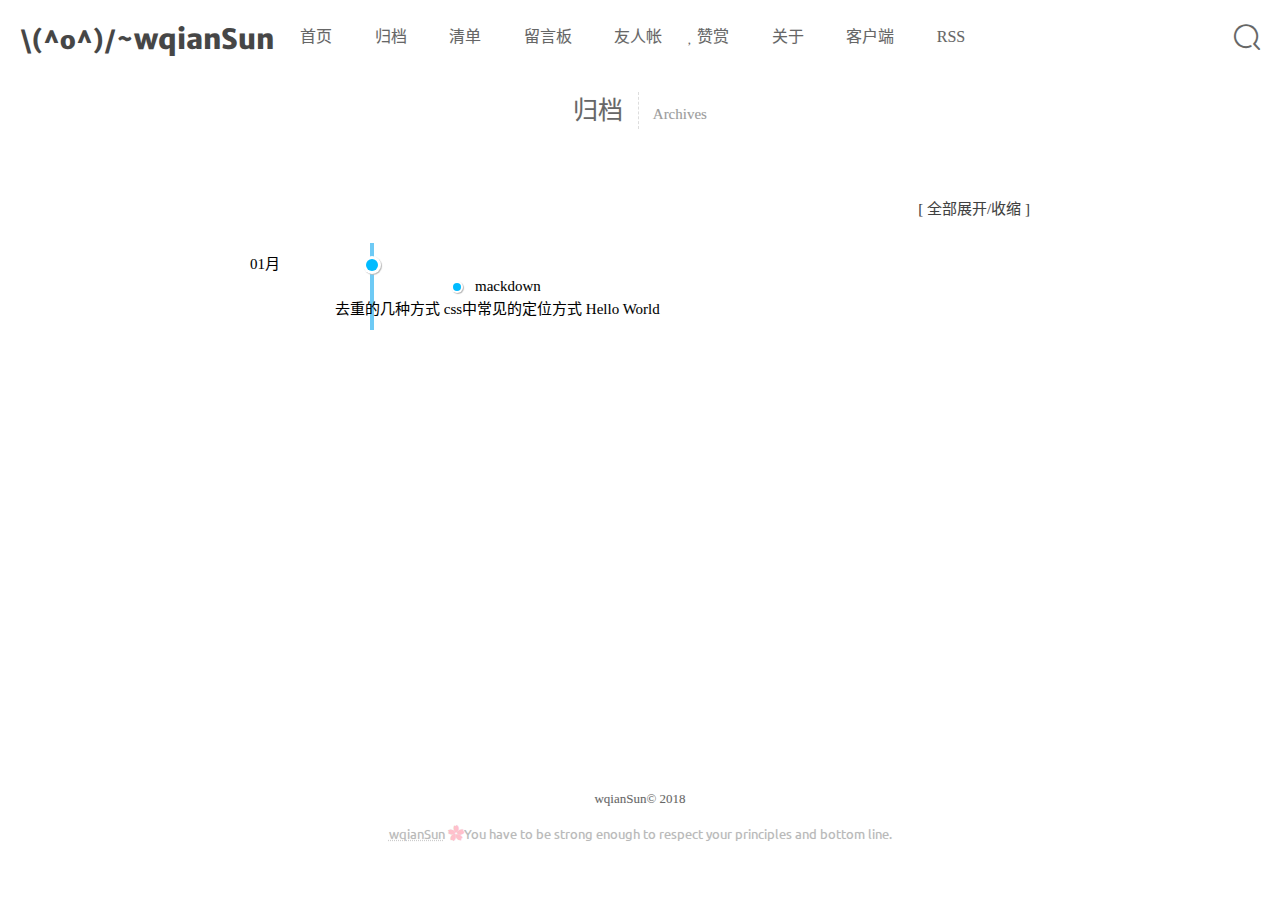
==== commit 3986c0a2: "Site updated: 2020-01-11 09:44:46" ====
--- a/archives/index.html
+++ b/archives/index.html
@@ -73,7 +73,7 @@
     <div class="focusinfo no-select">
       <div class="header-tou">
         <a href="">
-          <img src="http://img2.imgtn.bdimg.com/it/u=3480353633,1122709303&fm=26&gp=0.jpg">
+          <img src="images/avatar.jpg">
         </a>
       </div>
       <div class="header-info">
@@ -425,6 +425,19 @@
                   > -->
                   <ul class="al_post_list" style="">
                     
+                    <li>
+                      <a href="/mackdown/">
+                        <span style="color:#0bf;">
+                          <!-- 08日15:15:40 -->
+                        </span>
+                        mackdown
+                      </a>
+                    </li>
+                    <!--  
+              <!-- 
+               -->
+              <!-- 
+              
                     <li>
                       <a href="/%E5%8E%BB%E9%87%8D%E7%9A%84%E5%87%A0%E7%A7%8D%E6%96%B9%E5%BC%8F/">
                         <span style="color:#0bf;">
@@ -604,7 +617,7 @@
   </section>
   <div id="mo-nav" class="">
   <div class="m-avatar">
-    <img src="http://img2.imgtn.bdimg.com/it/u=3480353633,1122709303&fm=26&gp=0.jpg">
+    <img src="images/avatar.jpg">
   </div>
   <p style="text-align: center; color: #333; font-weight: 900; font-family: 'Ubuntu', sans-serif; letter-spacing: 1.5px">\(^o^)/~wqianSun</p>
   <p style="text-align: center; word-spacing: 20px;">
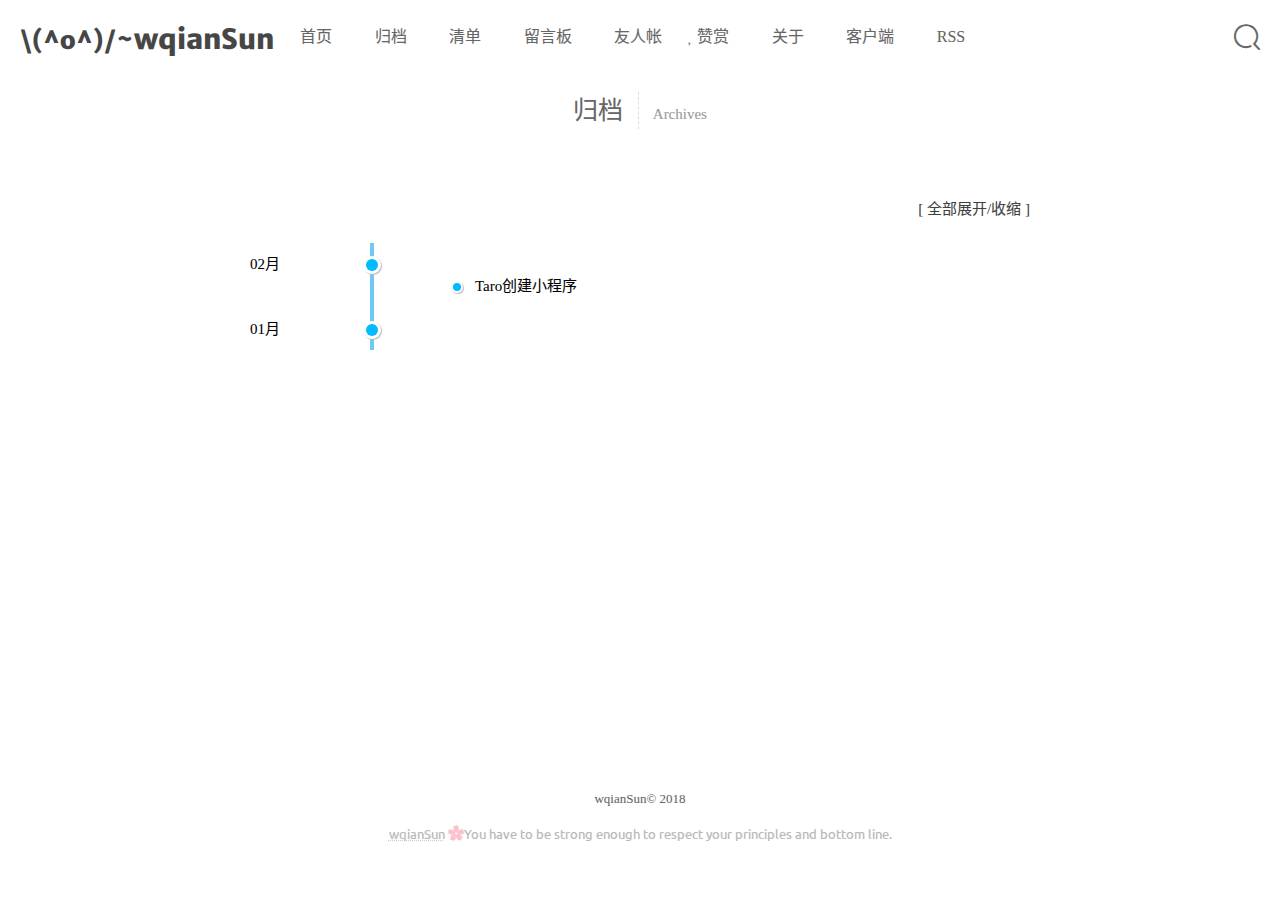
==== commit f83f482e: "Site updated: 2020-02-22 15:42:41" ====
--- a/archives/index.html
+++ b/archives/index.html
@@ -86,7 +86,7 @@
             
               
                 <li>
-                  <a href="http://github.com/honjun" target="_blank" class="social-github" title="github">
+                  <a href="" target="_blank" class="social-github" title="github">
                     <img src="https://cdn.jsdelivr.net/gh/honjun/cdn@1.6/img/social/github.png">
                   </a>
                 </li>
@@ -94,7 +94,7 @@
             
               
                 <li>
-                  <a href="http://weibo.com/mashirozx?is_all=1" target="_blank" class="social-github" title="sina">
+                  <a href="" target="_blank" class="social-github" title="sina">
                     <img src="https://cdn.jsdelivr.net/gh/honjun/cdn@1.6/img/social/sina.png">
                   </a>
                 </li>
@@ -102,7 +102,7 @@
             
               
                 <li>
-                  <a href="http://weibo.com/mashirozx?is_all=1" target="_blank" class="social-github" title="wangyiyun">
+                  <a href="" target="_blank" class="social-github" title="wangyiyun">
                     <img src="https://cdn.jsdelivr.net/gh/honjun/cdn@1.6/img/social/wangyiyun.png">
                   </a>
                 </li>
@@ -110,7 +110,7 @@
             
               
                 <li>
-                  <a href="http://weibo.com/mashirozx?is_all=1" target="_blank" class="social-github" title="zhihu">
+                  <a href="" target="_blank" class="social-github" title="zhihu">
                     <img src="https://cdn.jsdelivr.net/gh/honjun/cdn@1.6/img/social/zhihu.png">
                   </a>
                 </li>
@@ -118,20 +118,9 @@
             
               
                 <li>
-                  <a href="http://weibo.com/mashirozx?is_all=1" target="_blank" class="social-github" title="email">
+                  <a href="" target="_blank" class="social-github" title="email">
                     <img src="https://cdn.jsdelivr.net/gh/honjun/cdn@1.6/img/social/email.svg">
                   </a>
-                </li>
-              
-            
-              
-                <li class="wechat">
-                  <a href="/#">
-                    <img src="https://cdn.jsdelivr.net/gh/honjun/cdn@1.6/img/social/wechat.png">
-                  </a>
-                  <div class="wechatInner">
-                    <img src="https://cdn.jsdelivr.net/gh/honjun/cdn@1.6/img/custom/wechat.jpg">
-                  </div>
                 </li>
               
             
@@ -419,6 +408,33 @@
               <ul class="al_mon_list">
                 <li class="al_li">
                   <span class="al_mon" style="cursor: s-resize;">
+                    02月
+                    <!-- (<span id="post-num"></span> 3</span>
+                    篇文章)</span
+                  > -->
+                  <ul class="al_post_list" style="">
+                    
+                    <li>
+                      <a href="/Taro%E5%88%9B%E5%BB%BA%E5%B0%8F%E7%A8%8B%E5%BA%8F/">
+                        <span style="color:#0bf;">
+                          <!-- 22日11:56:47 -->
+                        </span>
+                        Taro创建小程序
+                      </a>
+                    </li>
+                    <!--  -->
+                  </ul>
+                </li>
+              </ul>
+               
+              <!-- 
+               -->
+              <!-- 
+              
+                 -->
+              <ul class="al_mon_list">
+                <li class="al_li">
+                  <span class="al_mon" style="cursor: s-resize;">
                     01月
                     <!-- (<span id="post-num"></span> 3</span>
                     篇文章)</span
@@ -426,22 +442,9 @@
                   <ul class="al_post_list" style="">
                     
                     <li>
-                      <a href="/mackdown/">
-                        <span style="color:#0bf;">
-                          <!-- 08日15:15:40 -->
-                        </span>
-                        mackdown
-                      </a>
-                    </li>
-                    <!--  
-              <!-- 
-               -->
-              <!-- 
-              
-                    <li>
                       <a href="/%E5%8E%BB%E9%87%8D%E7%9A%84%E5%87%A0%E7%A7%8D%E6%96%B9%E5%BC%8F/">
                         <span style="color:#0bf;">
-                          <!-- 07日09:54:17 -->
+                          <!-- 25日21:03:39 -->
                         </span>
                         去重的几种方式
                       </a>
@@ -452,11 +455,11 @@
               <!-- 
               
                     <li>
-                      <a href="/css%E4%B8%AD%E5%B8%B8%E8%A7%81%E7%9A%84%E5%AE%9A%E4%BD%8D%E6%96%B9%E5%BC%8F/">
+                      <a href="/hello-world/">
                         <span style="color:#0bf;">
-                          <!-- 06日08:54:40 -->
+                          <!-- 25日21:03:39 -->
                         </span>
-                        css中常见的定位方式
+                        Hello World
                       </a>
                     </li>
                     <!--  
@@ -465,11 +468,11 @@
               <!-- 
               
                     <li>
-                      <a href="/hello-world/">
+                      <a href="/css%E4%B8%AD%E5%B8%B8%E8%A7%81%E7%9A%84%E5%AE%9A%E4%BD%8D%E6%96%B9%E5%BC%8F/">
                         <span style="color:#0bf;">
-                          <!-- 04日16:32:23 -->
+                          <!-- 25日21:03:39 -->
                         </span>
-                        Hello World
+                        css中常见的定位方式
                       </a>
                     </li>
                     <!--  -->
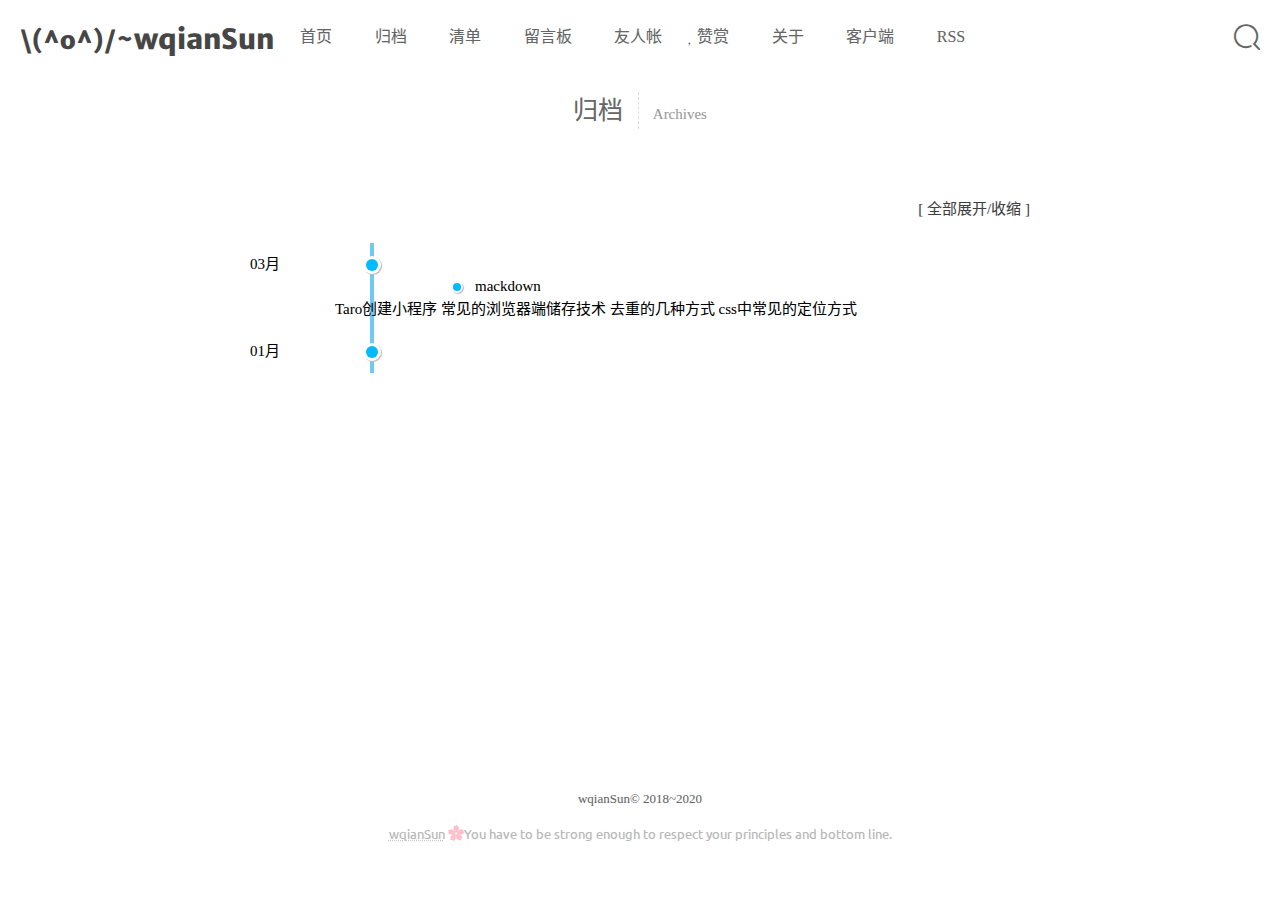
==== commit 9f16ea82: "Site updated: 2020-03-13 09:20:54" ====
--- a/archives/index.html
+++ b/archives/index.html
@@ -408,18 +408,70 @@
               <ul class="al_mon_list">
                 <li class="al_li">
                   <span class="al_mon" style="cursor: s-resize;">
-                    02月
+                    03月
                     <!-- (<span id="post-num"></span> 3</span>
                     篇文章)</span
                   > -->
                   <ul class="al_post_list" style="">
                     
                     <li>
+                      <a href="/mackdown/">
+                        <span style="color:#0bf;">
+                          <!-- 12日23:34:02 -->
+                        </span>
+                        mackdown
+                      </a>
+                    </li>
+                    <!--  
+              <!-- 
+               -->
+              <!-- 
+              
+                    <li>
                       <a href="/Taro%E5%88%9B%E5%BB%BA%E5%B0%8F%E7%A8%8B%E5%BA%8F/">
                         <span style="color:#0bf;">
-                          <!-- 22日11:56:47 -->
+                          <!-- 12日23:34:00 -->
                         </span>
                         Taro创建小程序
+                      </a>
+                    </li>
+                    <!--  
+              <!-- 
+               -->
+              <!-- 
+              
+                    <li>
+                      <a href="/%E5%B8%B8%E8%A7%81%E7%9A%84%E6%B5%8F%E8%A7%88%E5%99%A8%E7%AB%AF%E5%82%A8%E5%AD%98%E6%8A%80%E6%9C%AF/">
+                        <span style="color:#0bf;">
+                          <!-- 12日23:33:55 -->
+                        </span>
+                        常见的浏览器端储存技术
+                      </a>
+                    </li>
+                    <!--  
+              <!-- 
+               -->
+              <!-- 
+              
+                    <li>
+                      <a href="/%E5%8E%BB%E9%87%8D%E7%9A%84%E5%87%A0%E7%A7%8D%E6%96%B9%E5%BC%8F/">
+                        <span style="color:#0bf;">
+                          <!-- 12日23:33:52 -->
+                        </span>
+                        去重的几种方式
+                      </a>
+                    </li>
+                    <!--  
+              <!-- 
+               -->
+              <!-- 
+              
+                    <li>
+                      <a href="/css%E4%B8%AD%E5%B8%B8%E8%A7%81%E7%9A%84%E5%AE%9A%E4%BD%8D%E6%96%B9%E5%BC%8F/">
+                        <span style="color:#0bf;">
+                          <!-- 12日23:33:49 -->
+                        </span>
+                        css中常见的定位方式
                       </a>
                     </li>
                     <!--  -->
@@ -442,37 +494,11 @@
                   <ul class="al_post_list" style="">
                     
                     <li>
-                      <a href="/%E5%8E%BB%E9%87%8D%E7%9A%84%E5%87%A0%E7%A7%8D%E6%96%B9%E5%BC%8F/">
-                        <span style="color:#0bf;">
-                          <!-- 25日21:03:39 -->
-                        </span>
-                        去重的几种方式
-                      </a>
-                    </li>
-                    <!--  
-              <!-- 
-               -->
-              <!-- 
-              
-                    <li>
                       <a href="/hello-world/">
                         <span style="color:#0bf;">
                           <!-- 25日21:03:39 -->
                         </span>
                         Hello World
-                      </a>
-                    </li>
-                    <!--  
-              <!-- 
-               -->
-              <!-- 
-              
-                    <li>
-                      <a href="/css%E4%B8%AD%E5%B8%B8%E8%A7%81%E7%9A%84%E5%AE%9A%E4%BD%8D%E6%96%B9%E5%BC%8F/">
-                        <span style="color:#0bf;">
-                          <!-- 25日21:03:39 -->
-                        </span>
-                        css中常见的定位方式
                       </a>
                     </li>
                     <!--  -->
@@ -532,7 +558,7 @@
         <img src="https://cdn.jsdelivr.net/gh/honjun/cdn@1.6/img/other/wordpress-rotating-ball-o.svg">
         <img src="https://cdn.jsdelivr.net/gh/honjun/cdn@1.6/img/other/disqus-preloader.svg">
       </div>
-      <p style="color: #666666;">wqianSun&copy 2018</p>
+      <p style="color: #666666;">wqianSun&copy 2018~2020</p>
     </div>
     <div class="footer-device">
     <p style="font-family: 'Ubuntu', sans-serif;">
